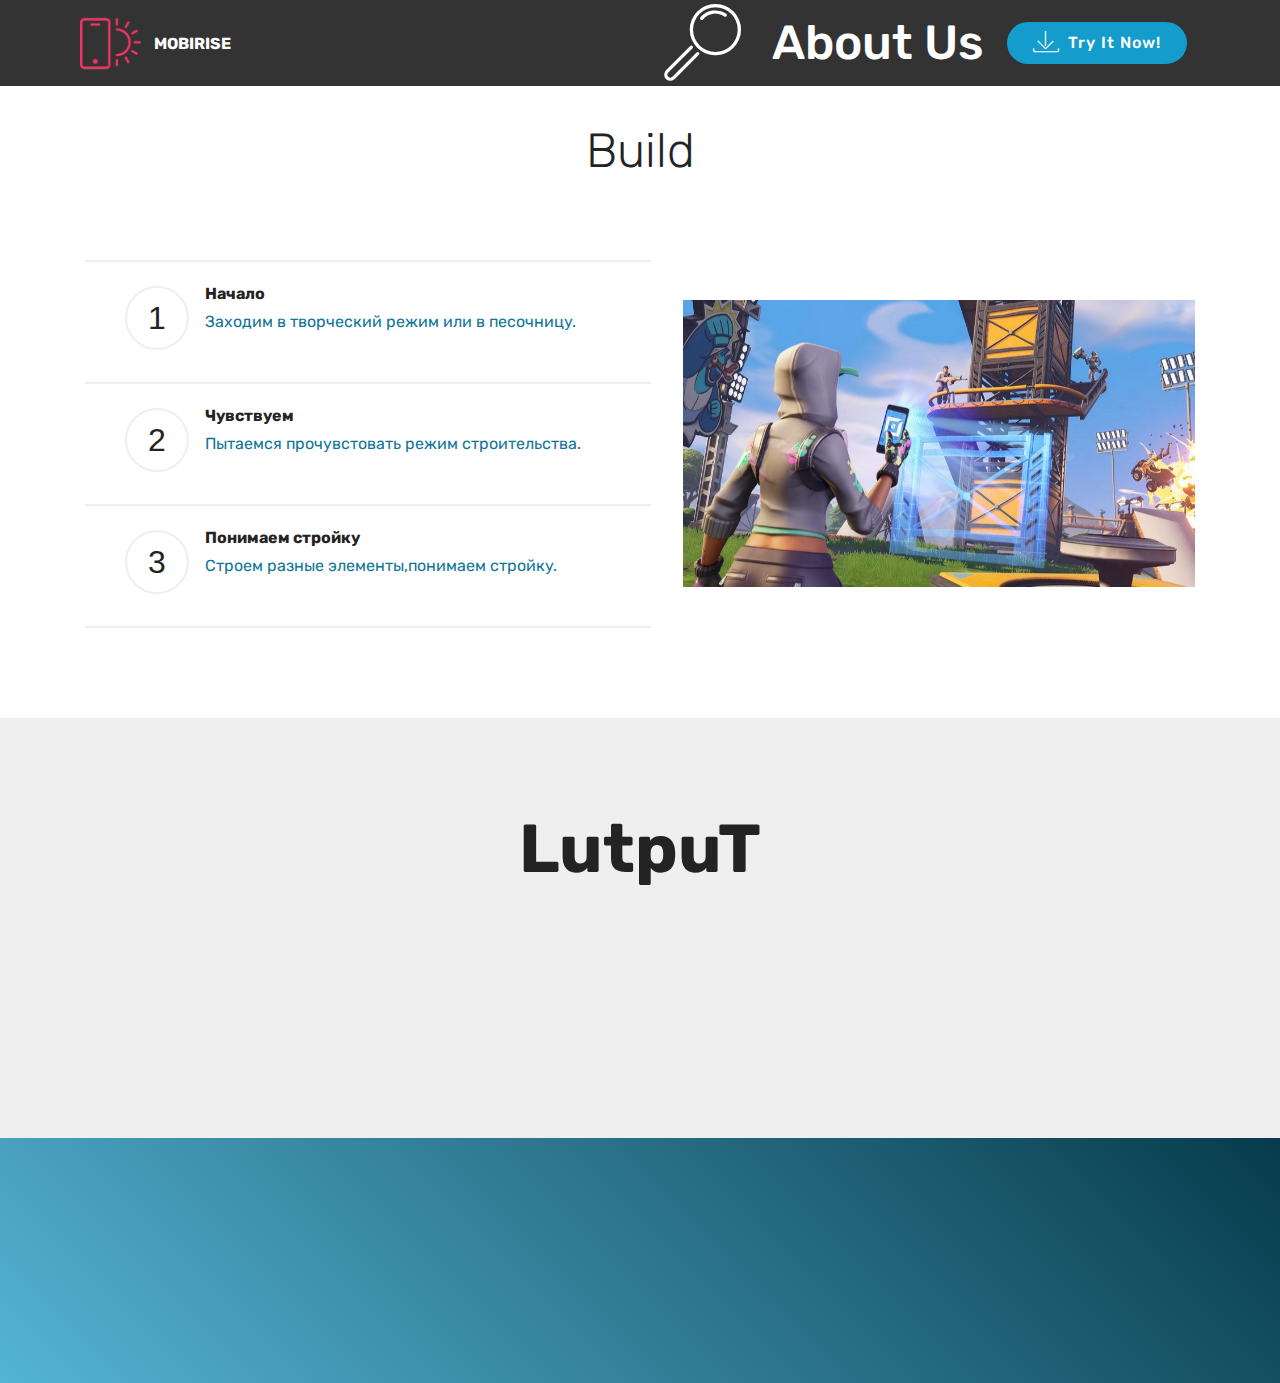
==== page1.html @ 2cf1cedc "create github pages" ====
<!DOCTYPE html>
<html  >
<head>
  <!-- Site made with Mobirise Website Builder v4.10.6, https://mobirise.com -->
  <meta charset="UTF-8">
  <meta http-equiv="X-UA-Compatible" content="IE=edge">
  <meta name="generator" content="Mobirise v4.10.6, mobirise.com">
  <meta name="viewport" content="width=device-width, initial-scale=1, minimum-scale=1">
  <link rel="shortcut icon" href="assets/images/xynmxebt0ro-128x57-1.png" type="image/x-icon">
  <meta name="description" content="Web Page Creator Description">
  
  <title>Page 1</title>
  <link rel="stylesheet" href="assets/web/assets/mobirise-icons/mobirise-icons.css">
  <link rel="stylesheet" href="assets/tether/tether.min.css">
  <link rel="stylesheet" href="assets/bootstrap/css/bootstrap.min.css">
  <link rel="stylesheet" href="assets/bootstrap/css/bootstrap-grid.min.css">
  <link rel="stylesheet" href="assets/bootstrap/css/bootstrap-reboot.min.css">
  <link rel="stylesheet" href="assets/dropdown/css/style.css">
  <link rel="stylesheet" href="assets/animatecss/animate.min.css">
  <link rel="stylesheet" href="assets/theme/css/style.css">
  <link rel="stylesheet" href="assets/mobirise/css/mbr-additional.css" type="text/css">
  
  
  
</head>
<body>
  <section class="menu cid-qTkzRZLJNu" once="menu" id="menu1-7">

    

    <nav class="navbar navbar-expand beta-menu navbar-dropdown align-items-center navbar-fixed-top navbar-toggleable-sm">
        <button class="navbar-toggler navbar-toggler-right" type="button" data-toggle="collapse" data-target="#navbarSupportedContent" aria-controls="navbarSupportedContent" aria-expanded="false" aria-label="Toggle navigation">
            <div class="hamburger">
                <span></span>
                <span></span>
                <span></span>
                <span></span>
            </div>
        </button>
        <div class="menu-logo">
            <div class="navbar-brand">
                <span class="navbar-logo">
                    <a href="https://mobirise.com">
                         <img src="assets/images/logo2.png" alt="Mobirise" style="height: 3.8rem;">
                    </a>
                </span>
                <span class="navbar-caption-wrap">
                    <a class="navbar-caption text-white display-4" href="https://mobirise.com">
                        MOBIRISE
                    </a>
                </span>
            </div>
        </div>
        <div class="collapse navbar-collapse" id="navbarSupportedContent">
            <ul class="navbar-nav nav-dropdown" data-app-modern-menu="true"><li class="nav-item">
                    <a class="nav-link link text-white display-2" href="https://mobirise.com">
                        <span class="mbri-search mbr-iconfont mbr-iconfont-btn"></span>
                        About Us
                    </a>
                </li></ul>
            <div class="navbar-buttons mbr-section-btn">
                <a class="btn btn-sm btn-primary display-4" href="https://mobirise.com">
                    <span class="mbri-save mbr-iconfont mbr-iconfont-btn "></span>
                    Try It Now!
                </a>
            </div>
        </div>
    </nav>
</section>

<section class="engine"><a href="https://mobirise.info/e">how to make your own website for free</a></section><section class="counters4 counters cid-rxCtTCNYGX" id="counters4-a">

    

    

    <div class="container pt-4 mt-2">
        <h2 class="mbr-section-title pb-3 align-center mbr-fonts-style display-2">Build</h2>
        <h3 class="mbr-section-subtitle pb-5 align-center mbr-fonts-style display-5"></h3>
        <div class="media-container-row">
            <div class="media-block m-auto" style="width: 49%;">
                <div class="mbr-figure">
                    <img src="assets/images/fghytr-902x507.jpeg" alt="" title="">
                </div>
            </div>
            <div class="cards-block">
                <div class="cards-container">
                    <div class="card px-3 align-left col-12">
                        <div class="panel-item p-4 d-flex align-items-start">
                            <div class="card-img pr-3">
                                <h3 class="img-text d-flex align-items-center justify-content-center">
                                    1
                                </h3>
                            </div>
                            <div class="card-text">
                                <h4 class="mbr-content-title mbr-bold mbr-fonts-style display-7">Начало</h4>
                                <p class="mbr-content-text mbr-fonts-style display-7">Заходим в творческий режим или в песочницу.</p>
                            </div>
                        </div>
                    </div>
                    <div class="card px-3 align-left col-12">
                        <div class="panel-item p-4 d-flex align-items-start">
                            <div class="card-img pr-3">
                                <h3 class="img-text d-flex align-items-center justify-content-center">
                                    2
                                </h3>
                            </div>
                            <div class="card-text">
                                <h4 class="mbr-content-title mbr-bold mbr-fonts-style display-7">Чувствуем</h4>
                                <p class="mbr-content-text mbr-fonts-style display-7">Пытаемся прочувстовать режим строительства.</p>
                            </div>
                        </div>
                    </div>
                    <div class="card px-3 align-left col-12">
                        <div class="panel-item p-4 d-flex align-items-start">
                            <div class="card-img pr-3">
                                <h3 class="img-text d-flex align-items-center justify-content-center">
                                    3
                                </h3>
                            </div>
                            <div class="card-text">
                                <h4 class="mbr-content-title mbr-bold mbr-fonts-style display-7">Понимаем стройку</h4>
                                <p class="mbr-content-text mbr-fonts-style display-7">Строем разные элементы,понимаем стройку.</p>
                            </div>
                        </div>
                    </div>
                    
                </div>
            </div>
        </div>
    </div>
</section>

<section class="header1 cid-rxCuz97xmQ" id="header16-b">

    

    

    <div class="container">
        <div class="row justify-content-md-center">
            <div class="col-md-10 align-center">
                <h1 class="mbr-section-title mbr-bold pb-3 mbr-fonts-style display-1">LutpuT</h1>
                
                <p class="mbr-text pb-3 mbr-fonts-style display-5">Подпишись пожалуйста!!!</p>
                <div class="mbr-section-btn"><a class="btn btn-md btn-black-outline display-4" href="https://www.youtube.com/channel/UCas-Vq4D6UA34WMCdAYnrjA/featured" target="_blank">Канал</a></div>
            </div>
        </div>
    </div>

</section>

<section class="header5 cid-rxCQaisG5t" id="header5-n">

    

    
    <div class="container">
        <div class="row justify-content-center">
            <div class="mbr-white col-md-10">
                
                
                <div class="mbr-section-btn align-center"><a class="btn btn-md btn-secondary display-4" href="https://www.youtube.com/channel/UCas-Vq4D6UA34WMCdAYnrjA/featured" target="_blank">Канал</a>
                        <a class="btn btn-md btn-white-outline display-4" href="index.html#header2-1">Главная</a></div>
            </div>
        </div>
    </div>

    
</section>


  <script src="assets/web/assets/jquery/jquery.min.js"></script>
  <script src="assets/popper/popper.min.js"></script>
  <script src="assets/tether/tether.min.js"></script>
  <script src="assets/bootstrap/js/bootstrap.min.js"></script>
  <script src="assets/dropdown/js/nav-dropdown.js"></script>
  <script src="assets/dropdown/js/navbar-dropdown.js"></script>
  <script src="assets/touchswipe/jquery.touch-swipe.min.js"></script>
  <script src="assets/viewportchecker/jquery.viewportchecker.js"></script>
  <script src="assets/smoothscroll/smooth-scroll.js"></script>
  <script src="assets/theme/js/script.js"></script>
  
  
  <input name="animation" type="hidden">
  </body>
</html>
---- assets/web/assets/mobirise-icons/mobirise-icons.css ----
@font-face {
  font-family: 'MobiriseIcons';
  src:  url('mobirise-icons.eot?spat4u');
  src:  url('mobirise-icons.eot?spat4u#iefix') format('embedded-opentype'),
    url('mobirise-icons.ttf?spat4u') format('truetype'),
    url('mobirise-icons.woff?spat4u') format('woff'),
    url('mobirise-icons.svg?spat4u#MobiriseIcons') format('svg');
  font-weight: normal;
  font-style: normal;
}

[class^="mbri-"], [class*=" mbri-"] {
  /* use !important to prevent issues with browser extensions that change fonts */
  font-family: MobiriseIcons !important;
  speak: none;
  font-style: normal;
  font-weight: normal;
  font-variant: normal;
  text-transform: none;
  line-height: 1;

  /* Better Font Rendering =========== */
  -webkit-font-smoothing: antialiased;
  -moz-osx-font-smoothing: grayscale;
}

.mbri-add-submenu:before {
  content: "\e900";
}
.mbri-alert:before {
  content: "\e901";
}
.mbri-align-center:before {
  content: "\e902";
}
.mbri-align-justify:before {
  content: "\e903";
}
.mbri-align-left:before {
  content: "\e904";
}
.mbri-align-right:before {
  content: "\e905";
}
.mbri-android:before {
  content: "\e906";
}
.mbri-apple:before {
  content: "\e907";
}
.mbri-arrow-down:before {
  content: "\e908";
}
.mbri-arrow-next:before {
  content: "\e909";
}
.mbri-arrow-prev:before {
  content: "\e90a";
}
.mbri-arrow-up:before {
  content: "\e90b";
}
.mbri-bold:before {
  content: "\e90c";
}
.mbri-bookmark:before {
  content: "\e90d";
}
.mbri-bootstrap:before {
  content: "\e90e";
}
.mbri-briefcase:before {
  content: "\e90f";
}
.mbri-browse:before {
  content: "\e910";
}
.mbri-bulleted-list:before {
  content: "\e911";
}
.mbri-calendar:before {
  content: "\e912";
}
.mbri-camera:before {
  content: "\e913";
}
.mbri-cart-add:before {
  content: "\e914";
}
.mbri-cart-full:before {
  content: "\e915";
}
.mbri-cash:before {
  content: "\e916";
}
.mbri-change-style:before {
  content: "\e917";
}
.mbri-chat:before {
  content: "\e918";
}
.mbri-clock:before {
  content: "\e919";
}
.mbri-close:before {
  content: "\e91a";
}
.mbri-cloud:before {
  content: "\e91b";
}
.mbri-code:before {
  content: "\e91c";
}
.mbri-contact-form:before {
  content: "\e91d";
}
.mbri-credit-card:before {
  content: "\e91e";
}
.mbri-cursor-click:before {
  content: "\e91f";
}
.mbri-cust-feedback:before {
  content: "\e920";
}
.mbri-database:before {
  content: "\e921";
}
.mbri-delivery:before {
  content: "\e922";
}
.mbri-desktop:before {
  content: "\e923";
}
.mbri-devices:before {
  content: "\e924";
}
.mbri-down:before {
  content: "\e925";
}
.mbri-download:before {
  content: "\e989";
}
.mbri-drag-n-drop:before {
  content: "\e927";
}
.mbri-drag-n-drop2:before {
  content: "\e928";
}
.mbri-edit:before {
  content: "\e929";
}
.mbri-edit2:before {
  content: "\e92a";
}
.mbri-error:before {
  content: "\e92b";
}
.mbri-extension:before {
  content: "\e92c";
}
.mbri-features:before {
  content: "\e92d";
}
.mbri-file:before {
  content: "\e92e";
}
.mbri-flag:before {
  content: "\e92f";
}
.mbri-folder:before {
  content: "\e930";
}
.mbri-gift:before {
  content: "\e931";
}
.mbri-github:before {
  content: "\e932";
}
.mbri-globe:before {
  content: "\e933";
}
.mbri-globe-2:before {
  content: "\e934";
}
.mbri-growing-chart:before {
  content: "\e935";
}
.mbri-hearth:before {
  content: "\e936";
}
.mbri-help:before {
  content: "\e937";
}
.mbri-home:before {
  content: "\e938";
}
.mbri-hot-cup:before {
  content: "\e939";
}
.mbri-idea:before {
  content: "\e93a";
}
.mbri-image-gallery:before {
  content: "\e93b";
}
.mbri-image-slider:before {
  content: "\e93c";
}
.mbri-info:before {
  content: "\e93d";
}
.mbri-italic:before {
  content: "\e93e";
}
.mbri-key:before {
  content: "\e93f";
}
.mbri-laptop:before {
  content: "\e940";
}
.mbri-layers:before {
  content: "\e941";
}
.mbri-left-right:before {
  content: "\e942";
}
.mbri-left:before {
  content: "\e943";
}
.mbri-letter:before {
  content: "\e944";
}
.mbri-like:before {
  content: "\e945";
}
.mbri-link:before {
  content: "\e946";
}
.mbri-lock:before {
  content: "\e947";
}
.mbri-login:before {
  content: "\e948";
}
.mbri-logout:before {
  content: "\e949";
}
.mbri-magic-stick:before {
  content: "\e94a";
}
.mbri-map-pin:before {
  content: "\e94b";
}
.mbri-menu:before {
  content: "\e94c";
}
.mbri-mobile:before {
  content: "\e94d";
}
.mbri-mobile2:before {
  content: "\e94e";
}
.mbri-mobirise:before {
  content: "\e94f";
}
.mbri-more-horizontal:before {
  content: "\e950";
}
.mbri-more-vertical:before {
  content: "\e951";
}
.mbri-music:before {
  content: "\e952";
}
.mbri-new-file:before {
  content: "\e953";
}
.mbri-numbered-list:before {
  content: "\e954";
}
.mbri-opened-folder:before {
  content: "\e955";
}
.mbri-pages:before {
  content: "\e956";
}
.mbri-paper-plane:before {
  content: "\e957";
}
.mbri-paperclip:before {
  content: "\e958";
}
.mbri-photo:before {
  content: "\e959";
}
.mbri-photos:before {
  content: "\e95a";
}
.mbri-pin:before {
  content: "\e95b";
}
.mbri-play:before {
  content: "\e95c";
}
.mbri-plus:before {
  content: "\e95d";
}
.mbri-preview:before {
  content: "\e95e";
}
.mbri-print:before {
  content: "\e95f";
}
.mbri-protect:before {
  content: "\e960";
}
.mbri-question:before {
  content: "\e961";
}
.mbri-quote-left:before {
  content: "\e962";
}
.mbri-quote-right:before {
  content: "\e963";
}
.mbri-refresh:before {
  content: "\e964";
}
.mbri-responsive:before {
  content: "\e965";
}
.mbri-right:before {
  content: "\e966";
}
.mbri-rocket:before {
  content: "\e967";
}
.mbri-sad-face:before {
  content: "\e968";
}
.mbri-sale:before {
  content: "\e969";
}
.mbri-save:before {
  content: "\e96a";
}
.mbri-search:before {
  content: "\e96b";
}
.mbri-setting:before {
  content: "\e96c";
}
.mbri-setting2:before {
  content: "\e96d";
}
.mbri-setting3:before {
  content: "\e96e";
}
.mbri-share:before {
  content: "\e96f";
}
.mbri-shopping-bag:before {
  content: "\e970";
}
.mbri-shopping-basket:before {
  content: "\e971";
}
.mbri-shopping-cart:before {
  content: "\e972";
}
.mbri-sites:before {
  content: "\e973";
}
.mbri-smile-face:before {
  content: "\e974";
}
.mbri-speed:before {
  content: "\e975";
}
.mbri-star:before {
  content: "\e976";
}
.mbri-success:before {
  content: "\e977";
}
.mbri-sun:before {
  content: "\e978";
}
.mbri-sun2:before {
  content: "\e979";
}
.mbri-tablet:before {
  content: "\e97a";
}
.mbri-tablet-vertical:before {
  content: "\e97b";
}
.mbri-target:before {
  content: "\e97c";
}
.mbri-timer:before {
  content: "\e97d";
}
.mbri-to-ftp:before {
  content: "\e97e";
}
.mbri-to-local-drive:before {
  content: "\e97f";
}
.mbri-touch-swipe:before {
  content: "\e980";
}
.mbri-touch:before {
  content: "\e981";
}
.mbri-trash:before {
  content: "\e982";
}
.mbri-underline:before {
  content: "\e983";
}
.mbri-unlink:before {
  content: "\e984";
}
.mbri-unlock:before {
  content: "\e985";
}
.mbri-up-down:before {
  content: "\e986";
}
.mbri-up:before {
  content: "\e987";
}
.mbri-update:before {
  content: "\e988";
}
.mbri-upload:before {
 content: "\e926"; 
}
.mbri-user:before {
  content: "\e98a";
}
.mbri-user2:before {
  content: "\e98b";
}
.mbri-users:before {
  content: "\e98c";
}
.mbri-video:before {
  content: "\e98d";
}
.mbri-video-play:before {
  content: "\e98e";
}
.mbri-watch:before {
  content: "\e98f";
}
.mbri-website-theme:before {
  content: "\e990";
}
.mbri-wifi:before {
  content: "\e991";
}
.mbri-windows:before {
  content: "\e992";
}
.mbri-zoom-out:before {
  content: "\e993";
}
.mbri-redo:before {
  content: "\e994";
}
.mbri-undo:before {
  content: "\e995";
}
---- assets/dropdown/css/style.css ----
.navbar-dropdown {
  left: 0;
  padding: 0;
  position: absolute;
  right: 0;
  top: 0;
  transition: all 0.45s ease;
  z-index: 1030;
  background: #282828; }
  .navbar-dropdown .navbar-logo {
    margin-right: 0.8rem;
    transition: margin 0.3s ease-in-out;
    vertical-align: middle; }
    .navbar-dropdown .navbar-logo img {
      height: 3.125rem;
      transition: all 0.3s ease-in-out; }
    .navbar-dropdown .navbar-logo.mbr-iconfont {
      font-size: 3.125rem;
      line-height: 3.125rem; }
  .navbar-dropdown .navbar-caption {
    font-weight: 700;
    white-space: normal;
    vertical-align: -4px;
    line-height: 3.125rem !important; }
    .navbar-dropdown .navbar-caption, .navbar-dropdown .navbar-caption:hover {
      color: inherit;
      text-decoration: none; }
  .navbar-dropdown .mbr-iconfont + .navbar-caption {
    vertical-align: -1px; }
  .navbar-dropdown.navbar-fixed-top {
    position: fixed; }
  .navbar-dropdown .navbar-brand span {
    vertical-align: -4px; }
  .navbar-dropdown.bg-color.transparent {
    background: none; }
  .navbar-dropdown.navbar-short .navbar-brand {
    padding: 0.625rem 0; }
    .navbar-dropdown.navbar-short .navbar-brand span {
      vertical-align: -1px; }
  .navbar-dropdown.navbar-short .navbar-caption {
    line-height: 2.375rem !important;
    vertical-align: -2px; }
  .navbar-dropdown.navbar-short .navbar-logo {
    margin-right: 0.5rem; }
    .navbar-dropdown.navbar-short .navbar-logo img {
      height: 2.375rem; }
    .navbar-dropdown.navbar-short .navbar-logo.mbr-iconfont {
      font-size: 2.375rem;
      line-height: 2.375rem; }
  .navbar-dropdown.navbar-short .mbr-table-cell {
    height: 3.625rem; }
  .navbar-dropdown .navbar-close {
    left: 0.6875rem;
    position: fixed;
    top: 0.75rem;
    z-index: 1000; }
  .navbar-dropdown .hamburger-icon {
    content: "";
    display: inline-block;
    vertical-align: middle;
    width: 16px;
    -webkit-box-shadow: 0 -6px 0 1px #282828,0 0 0 1px #282828,0 6px 0 1px #282828;
    -moz-box-shadow: 0 -6px 0 1px #282828,0 0 0 1px #282828,0 6px 0 1px #282828;
    box-shadow: 0 -6px 0 1px #282828,0 0 0 1px #282828,0 6px 0 1px #282828; }

.dropdown-menu .dropdown-toggle[data-toggle="dropdown-submenu"]::after {
  border-bottom: 0.35em solid transparent;
  border-left: 0.35em solid;
  border-right: 0;
  border-top: 0.35em solid transparent;
  margin-left: 0.3rem; }

.dropdown-menu .dropdown-item:focus {
  outline: 0; }

.nav-dropdown {
  font-size: 0.75rem;
  font-weight: 500;
  height: auto !important; }
  .nav-dropdown .nav-btn {
    padding-left: 1rem; }
  .nav-dropdown .link {
    margin: .667em 1.667em;
    font-weight: 500;
    padding: 0;
    transition: color .2s ease-in-out; }
    .nav-dropdown .link.dropdown-toggle {
      margin-right: 2.583em; }
      .nav-dropdown .link.dropdown-toggle::after {
        margin-left: .25rem;
        border-top: 0.35em solid;
        border-right: 0.35em solid transparent;
        border-left: 0.35em solid transparent;
        border-bottom: 0; }
      .nav-dropdown .link.dropdown-toggle[aria-expanded="true"] {
        margin: 0;
        padding: 0.667em 3.263em  0.667em 1.667em; }
  .nav-dropdown .link::after,
  .nav-dropdown .dropdown-item::after {
    color: inherit; }
  .nav-dropdown .btn {
    font-size: 0.75rem;
    font-weight: 700;
    letter-spacing: 0;
    margin-bottom: 0;
    padding-left: 1.25rem;
    padding-right: 1.25rem; }
  .nav-dropdown .dropdown-menu {
    border-radius: 0;
    border: 0;
    left: 0;
    margin: 0;
    padding-bottom: 1.25rem;
    padding-top: 1.25rem;
    position: relative; }
  .nav-dropdown .dropdown-submenu {
    margin-left: 0.125rem;
    top: 0; }
  .nav-dropdown .dropdown-item {
    font-weight: 500;
    line-height: 2;
    padding: 0.3846em 4.615em 0.3846em 1.5385em;
    position: relative;
    transition: color .2s ease-in-out, background-color .2s ease-in-out; }
    .nav-dropdown .dropdown-item::after {
      margin-top: -0.3077em;
      position: absolute;
      right: 1.1538em;
      top: 50%; }
    .nav-dropdown .dropdown-item:focus, .nav-dropdown .dropdown-item:hover {
      background: none; }

@media (max-width: 767px) {
  .nav-dropdown.navbar-toggleable-sm {
    bottom: 0;
    display: none;
    left: 0;
    overflow-x: hidden;
    position: fixed;
    top: 0;
    transform: translateX(-100%);
    -ms-transform: translateX(-100%);
    -webkit-transform: translateX(-100%);
    width: 18.75rem;
    z-index: 999; } }
.nav-dropdown.navbar-toggleable-xl {
  bottom: 0;
  display: none;
  left: 0;
  overflow-x: hidden;
  position: fixed;
  top: 0;
  transform: translateX(-100%);
  -ms-transform: translateX(-100%);
  -webkit-transform: translateX(-100%);
  width: 18.75rem;
  z-index: 999; }

.nav-dropdown-sm {
  display: block !important;
  overflow-x: hidden;
  overflow: auto;
  padding-top: 3.875rem; }
  .nav-dropdown-sm::after {
    content: "";
    display: block;
    height: 3rem;
    width: 100%; }
  .nav-dropdown-sm.collapse.in ~ .navbar-close {
    display: block !important; }
  .nav-dropdown-sm.collapsing, .nav-dropdown-sm.collapse.in {
    transform: translateX(0);
    -ms-transform: translateX(0);
    -webkit-transform: translateX(0);
    transition: all 0.25s ease-out;
    -webkit-transition: all 0.25s ease-out;
    background: #282828; }
  .nav-dropdown-sm.collapsing[aria-expanded="false"] {
    transform: translateX(-100%);
    -ms-transform: translateX(-100%);
    -webkit-transform: translateX(-100%); }
  .nav-dropdown-sm .nav-item {
    display: block;
    margin-left: 0 !important;
    padding-left: 0; }
  .nav-dropdown-sm .link,
  .nav-dropdown-sm .dropdown-item {
    border-top: 1px dotted rgba(255, 255, 255, 0.1);
    font-size: 0.8125rem;
    line-height: 1.6;
    margin: 0 !important;
    padding: 0.875rem 2.4rem 0.875rem 1.5625rem !important;
    position: relative;
    white-space: normal; }
    .nav-dropdown-sm .link:focus, .nav-dropdown-sm .link:hover,
    .nav-dropdown-sm .dropdown-item:focus,
    .nav-dropdown-sm .dropdown-item:hover {
      background: rgba(0, 0, 0, 0.2) !important;
      color: #c0a375; }
  .nav-dropdown-sm .nav-btn {
    position: relative;
    padding: 1.5625rem 1.5625rem 0 1.5625rem; }
    .nav-dropdown-sm .nav-btn::before {
      border-top: 1px dotted rgba(255, 255, 255, 0.1);
      content: "";
      left: 0;
      position: absolute;
      top: 0;
      width: 100%; }
    .nav-dropdown-sm .nav-btn + .nav-btn {
      padding-top: 0.625rem; }
      .nav-dropdown-sm .nav-btn + .nav-btn::before {
        display: none; }
  .nav-dropdown-sm .btn {
    padding: 0.625rem 0; }
  .nav-dropdown-sm .dropdown-toggle[data-toggle="dropdown-submenu"]::after {
    margin-left: .25rem;
    border-top: 0.35em solid;
    border-right: 0.35em solid transparent;
    border-left: 0.35em solid transparent;
    border-bottom: 0; }
  .nav-dropdown-sm .dropdown-toggle[data-toggle="dropdown-submenu"][aria-expanded="true"]::after {
    border-top: 0;
    border-right: 0.35em solid transparent;
    border-left: 0.35em solid transparent;
    border-bottom: 0.35em solid; }
  .nav-dropdown-sm .dropdown-menu {
    margin: 0;
    padding: 0;
    position: relative;
    top: 0;
    left: 0;
    width: 100%;
    border: 0;
    float: none;
    border-radius: 0;
    background: none; }
  .nav-dropdown-sm .dropdown-submenu {
    left: 100%;
    margin-left: 0.125rem;
    margin-top: -1.25rem;
    top: 0; }

.navbar-toggleable-sm .nav-dropdown .dropdown-menu {
  position: absolute; }

.navbar-toggleable-sm .nav-dropdown .dropdown-submenu {
  left: 100%;
  margin-left: 0.125rem;
  margin-top: -1.25rem;
  top: 0; }

.navbar-toggleable-sm.opened .nav-dropdown .dropdown-menu {
  position: relative; }

.navbar-toggleable-sm.opened .nav-dropdown .dropdown-submenu {
  left: 0;
  margin-left: 00rem;
  margin-top: 0rem;
  top: 0; }

.is-builder .nav-dropdown.collapsing {
  transition: none !important; }

/*# sourceMappingURL=style.css.map */
---- assets/theme/css/style.css ----
/*!
 * Mobirise v4 theme (https://mobirise.com/)
 * Copyright 2017 Mobirise
 */
section {
  background-color: #eeeeee;
}

section,
.container,
.container-fluid {
  position: relative;
  word-wrap: break-word;
}

a.mbr-iconfont:hover {
  text-decoration: none;
}

.article .lead p, .article .lead ul, .article .lead ol, .article .lead pre, .article .lead blockquote {
  margin-bottom: 0;
}

a {
  font-style: normal;
  font-weight: 400;
  cursor: pointer;
}

a, a:hover {
  text-decoration: none;
}

figure {
  margin-bottom: 0;
}

body {
  color: #232323;
}

h1, h2, h3, h4, h5, h6,
.h1, .h2, .h3, .h4, .h5, .h6,
.display-1, .display-2, .display-3, .display-4 {
  line-height: 1;
  word-break: break-word;
  word-wrap: break-word;
}

b, strong {
  font-weight: bold;
}

blockquote {
  padding: 10px 0 10px 20px;
  position: relative;
  border-left: 2px solid;
  border-color: #ff3366;
}

input:-webkit-autofill, input:-webkit-autofill:hover, input:-webkit-autofill:focus, input:-webkit-autofill:active {
  transition-delay: 9999s;
  transition-property: background-color, color;
}

textarea[type="hidden"] {
  display: none;
}

body {
  position: relative;
}

section {
  background-position: 50% 50%;
  background-repeat: no-repeat;
  background-size: cover;
}

section .mbr-background-video,
section .mbr-background-video-preview {
  position: absolute;
  bottom: 0;
  left: 0;
  right: 0;
  top: 0;
}

.hidden {
  visibility: hidden;
}

.mbr-z-index20 {
  z-index: 20;
}

/*! Base colors */
.mbr-white {
  color: #ffffff;
}

.mbr-black {
  color: #000000;
}

.mbr-bg-white {
  background-color: #ffffff;
}

.mbr-bg-black {
  background-color: #000000;
}

/*! Text-aligns */
.align-left {
  text-align: left;
}

.align-center {
  text-align: center;
}

.align-right {
  text-align: right;
}

@media (max-width: 767px) {
  .align-left, .align-center, .align-right, .mbr-section-btn, .mbr-section-title {
    text-align: center;
  }
}

/*! Font-weight  */
.mbr-light {
  font-weight: 300;
}

.mbr-regular {
  font-weight: 400;
}

.mbr-semibold {
  font-weight: 500;
}

.mbr-bold {
  font-weight: 700;
}

/*! Media  */
.media-size-item {
  -webkit-flex: 1 1 auto;
  -moz-flex: 1 1 auto;
  -ms-flex: 1 1 auto;
  -o-flex: 1 1 auto;
  flex: 1 1 auto;
}

.media-content {
  -webkit-flex-basis: 100%;
  flex-basis: 100%;
}

.media-container-row {
  display: -ms-flexbox;
  display: -webkit-flex;
  display: flex;
  -webkit-flex-direction: row;
  -ms-flex-direction: row;
  flex-direction: row;
  -webkit-flex-wrap: wrap;
  -ms-flex-wrap: wrap;
  flex-wrap: wrap;
  -webkit-justify-content: center;
  -ms-flex-pack: center;
  justify-content: center;
  -webkit-align-content: center;
  -ms-flex-line-pack: center;
  align-content: center;
  -webkit-align-items: start;
  -ms-flex-align: start;
  align-items: start;
}

.media-container-row .media-size-item {
  width: 400px;
}

.media-container-column {
  display: -ms-flexbox;
  display: -webkit-flex;
  display: flex;
  -webkit-flex-direction: column;
  -ms-flex-direction: column;
  flex-direction: column;
  -webkit-flex-wrap: wrap;
  -ms-flex-wrap: wrap;
  flex-wrap: wrap;
  -webkit-justify-content: center;
  -ms-flex-pack: center;
  justify-content: center;
  -webkit-align-content: center;
  -ms-flex-line-pack: center;
  align-content: center;
  -webkit-align-items: stretch;
  -ms-flex-align: stretch;
  align-items: stretch;
}

.media-container-column > * {
  width: 100%;
}

@media (min-width: 992px) {
  .media-container-row {
    -webkit-flex-wrap: nowrap;
    -ms-flex-wrap: nowrap;
    flex-wrap: nowrap;
  }
}

figure {
  overflow: hidden;
}

figure[mbr-media-size] {
  transition: width 0.1s;
}

.mbr-figure img, .mbr-figure iframe {
  display: block;
  width: 100%;
}

.card {
  background-color: transparent;
  border: none;
}

.card-box {
  width: 100%;
}

.card-img {
  text-align: center;
  flex-shrink: 0;
  -webkit-flex-shrink: 0;
}

.media {
  max-width: 100%;
  margin: 0 auto;
}

.mbr-figure {
  -ms-flex-item-align: center;
  -ms-grid-row-align: center;
  -webkit-align-self: center;
  align-self: center;
}

.media-container > div {
  max-width: 100%;
}

.mbr-figure img, .card-img img {
  width: 100%;
}

@media (max-width: 991px) {
  .media-size-item {
    width: auto !important;
  }
  .media {
    width: auto;
  }
  .mbr-figure {
    width: 100% !important;
  }
}

/*! Buttons */
.mbr-section-btn {
  margin-left: -.25rem;
  margin-right: -.25rem;
  font-size: 0;
}

nav .mbr-section-btn {
  margin-left: 0rem;
  margin-right: 0rem;
}

/*! Btn icon margin */
.btn .mbr-iconfont, .btn.btn-sm .mbr-iconfont {
  cursor: pointer;
  margin-right: 0.5rem;
}

.btn.btn-md .mbr-iconfont, .btn.btn-md .mbr-iconfont {
  margin-right: 0.8rem;
}

.mbr-regular {
  font-weight: 400;
}

.mbr-semibold {
  font-weight: 500;
}

.mbr-bold {
  font-weight: 700;
}

[type="submit"] {
  -webkit-appearance: none;
}

/*! Full-screen */
.mbr-fullscreen .mbr-overlay {
  min-height: 100vh;
}

.mbr-fullscreen {
  display: flex;
  display: -webkit-flex;
  display: -moz-flex;
  display: -ms-flex;
  display: -o-flex;
  align-items: center;
  -webkit-align-items: center;
  min-height: 100vh;
  padding-top: 3rem;
  padding-bottom: 3rem;
}

/*! Map */
.map {
  height: 25rem;
  position: relative;
}

.map iframe {
  width: 100%;
  height: 100%;
}

/* Form */
.form-asterisk {
  font-family: initial;
  position: absolute;
  top: -2px;
  font-weight: normal;
}

/*! Scroll to top arrow */
.mbr-arrow-up {
  bottom: 25px;
  right: 90px;
  position: fixed;
  text-align: right;
  z-index: 5000;
  color: #ffffff;
  font-size: 32px;
  transform: rotate(180deg);
  -webkit-transform: rotate(180deg);
}

.mbr-arrow-up a {
  background: rgba(0, 0, 0, 0.2);
  border-radius: 3px;
  color: #fff;
  display: inline-block;
  height: 60px;
  width: 60px;
  outline-style: none !important;
  position: relative;
  text-decoration: none;
  transition: all .3s ease-in-out;
  cursor: pointer;
  text-align: center;
}

.mbr-arrow-up a:hover {
  background-color: rgba(0, 0, 0, 0.4);
}

.mbr-arrow-up a i {
  line-height: 60px;
}

.mbr-arrow-up-icon {
  display: block;
  color: #fff;
}

.mbr-arrow-up-icon::before {
  content: "\203a";
  display: inline-block;
  font-family: serif;
  font-size: 32px;
  line-height: 1;
  font-style: normal;
  position: relative;
  top: 6px;
  left: -4px;
  -webkit-transform: rotate(-90deg);
  transform: rotate(-90deg);
}

/*! Arrow Down */
.mbr-arrow {
  position: absolute;
  bottom: 45px;
  left: 50%;
  width: 60px;
  height: 60px;
  cursor: pointer;
  background-color: rgba(80, 80, 80, 0.5);
  border-radius: 50%;
  -webkit-transform: translateX(-50%);
  transform: translateX(-50%);
}

.mbr-arrow > a {
  display: inline-block;
  text-decoration: none;
  outline-style: none;
  -webkit-animation: arrowdown 1.7s ease-in-out infinite;
  animation: arrowdown 1.7s ease-in-out infinite;
}

.mbr-arrow > a > i {
  position: absolute;
  top: -2px;
  left: 15px;
  font-size: 2rem;
}

@keyframes arrowdown {
  0% {
    transform: translateY(0px);
    -webkit-transform: translateY(0px);
  }
  50% {
    transform: translateY(-5px);
    -webkit-transform: translateY(-5px);
  }
  100% {
    transform: translateY(0px);
    -webkit-transform: translateY(0px);
  }
}

@-webkit-keyframes arrowdown {
  0% {
    transform: translateY(0px);
    -webkit-transform: translateY(0px);
  }
  50% {
    transform: translateY(-5px);
    -webkit-transform: translateY(-5px);
  }
  100% {
    transform: translateY(0px);
    -webkit-transform: translateY(0px);
  }
}

@media (max-width: 500px) {
  .mbr-arrow-up {
    left: 50%;
    right: auto;
    transform: translateX(-50%) rotate(180deg);
    -webkit-transform: translateX(-50%) rotate(180deg);
  }
}

/*Gradients animation*/
@keyframes gradient-animation {
  from {
    background-position: 0% 100%;
    animation-timing-function: ease-in-out;
  }
  to {
    background-position: 100% 0%;
    animation-timing-function: ease-in-out;
  }
}

@-webkit-keyframes gradient-animation {
  from {
    background-position: 0% 100%;
    animation-timing-function: ease-in-out;
  }
  to {
    background-position: 100% 0%;
    animation-timing-function: ease-in-out;
  }
}

.bg-gradient {
  background-size: 200% 200%;
  animation: gradient-animation 5s infinite alternate;
  -webkit-animation: gradient-animation 5s infinite alternate;
}

.menu .navbar-brand {
  display: -webkit-flex;
}

.menu .navbar-brand span {
  display: flex;
  display: -webkit-flex;
}

.menu .navbar-brand .navbar-caption-wrap {
  display: -webkit-flex;
}

.menu .navbar-brand .navbar-logo img {
  display: -webkit-flex;
}

@media (min-width: 768px) and (max-width: 1023px) {
  .menu .navbar-toggleable-sm .navbar-nav {
    display: -webkit-box;
    display: -webkit-flex;
    display: -ms-flexbox;
  }
}

@media (max-width: 1023px) {
  .menu .navbar-collapse {
    max-height: 93.5vh;
  }
  .menu .navbar-collapse.show {
    overflow: auto;
  }
}

@media (min-width: 1024px) {
  .menu .navbar-nav.nav-dropdown {
    display: -webkit-flex;
  }
  .menu .navbar-toggleable-sm .navbar-collapse {
    display: -webkit-flex !important;
  }
  .menu .collapsed .navbar-collapse {
    max-height: 93.5vh;
  }
  .menu .collapsed .navbar-collapse.show {
    overflow: auto;
  }
}

@media (max-width: 767px) {
  .menu .navbar-collapse {
    max-height: 80vh;
  }
}

.navbar {
  display: -webkit-flex;
  -webkit-flex-wrap: wrap;
  -webkit-align-items: center;
  -webkit-justify-content: space-between;
}

.navbar-collapse {
  -webkit-flex-basis: 100%;
  -webkit-flex-grow: 1;
  -webkit-align-items: center;
}

.nav-dropdown .link {
  padding: .667em 1.667em !important;
  margin: 0 !important;
}

.nav {
  display: -webkit-flex;
  -webkit-flex-wrap: wrap;
}

.row {
  display: -webkit-flex;
  -webkit-flex-wrap: wrap;
}

.justify-content-center {
  -webkit-justify-content: center;
}

.form-inline {
  display: -webkit-flex;
  -webkit-flex-flow: row wrap;
  -webkit-align-items: center;
}

.card-wrapper {
  -webkit-flex: 1;
}

.carousel-control {
  z-index: 10;
  display: -webkit-flex;
  -webkit-align-items: center;
  -webkit-justify-content: center;
}

.carousel-controls {
  display: -webkit-flex;
}

.media {
  display: -webkit-flex;
}

.form-group:focus {
  outline: none;
}

.jq-selectbox__select {
  padding: 1.07em .5em;
  position: absolute;
  top: 0;
  left: 0;
  width: 100%;
}

.jq-selectbox__dropdown {
  position: absolute;
  top: 100% !important;
  left: 0 !important;
  width: 100% !important;
}

.jq-selectbox__trigger-arrow {
  transform: translateY(-50%);
}

.jq-selectbox li {
  padding: 1.07em .5em;
}

input[type="range"] {
  padding-left: 0 !important;
  padding-right: 0 !important;
}

.modal-dialog, .modal-content {
  height: 100%;
}

.modal-dialog .carousel-inner {
  height: 100%;
  height: -webkit-fill-available;
  height: fill-available;
}

.carousel-item {
  text-align: center;
}

.carousel-item img {
  margin: auto;
}
.engine {
	position: absolute;
	text-indent: -2400px;
	text-align: center;
	padding: 0;
	top: 0;
	left: -2400px;
}
---- assets/mobirise/css/mbr-additional.css ----
@import url(https://fonts.googleapis.com/css?family=Rubik:300,300i,400,400i,500,500i,700,700i,900,900i);





body {
  font-style: normal;
  line-height: 1.5;
}
.mbr-section-title {
  font-style: normal;
  line-height: 1.2;
}
.mbr-section-subtitle {
  line-height: 1.3;
}
.mbr-text {
  font-style: normal;
  line-height: 1.6;
}
.display-1 {
  font-family: 'Rubik', sans-serif;
  font-size: 4.25rem;
}
.display-1 > .mbr-iconfont {
  font-size: 6.8rem;
}
.display-2 {
  font-family: 'Rubik', sans-serif;
  font-size: 3rem;
}
.display-2 > .mbr-iconfont {
  font-size: 4.8rem;
}
.display-4 {
  font-family: 'Rubik', sans-serif;
  font-size: 1rem;
}
.display-4 > .mbr-iconfont {
  font-size: 1.6rem;
}
.display-5 {
  font-family: 'Rubik', sans-serif;
  font-size: 1.5rem;
}
.display-5 > .mbr-iconfont {
  font-size: 2.4rem;
}
.display-7 {
  font-family: 'Rubik', sans-serif;
  font-size: 1rem;
}
.display-7 > .mbr-iconfont {
  font-size: 1.6rem;
}
/* ---- Fluid typography for mobile devices ---- */
/* 1.4 - font scale ratio ( bootstrap == 1.42857 ) */
/* 100vw - current viewport width */
/* (48 - 20)  48 == 48rem == 768px, 20 == 20rem == 320px(minimal supported viewport) */
/* 0.65 - min scale variable, may vary */
@media (max-width: 768px) {
  .display-1 {
    font-size: 3.4rem;
    font-size: calc( 2.1374999999999997rem + (4.25 - 2.1374999999999997) * ((100vw - 20rem) / (48 - 20)));
    line-height: calc( 1.4 * (2.1374999999999997rem + (4.25 - 2.1374999999999997) * ((100vw - 20rem) / (48 - 20))));
  }
  .display-2 {
    font-size: 2.4rem;
    font-size: calc( 1.7rem + (3 - 1.7) * ((100vw - 20rem) / (48 - 20)));
    line-height: calc( 1.4 * (1.7rem + (3 - 1.7) * ((100vw - 20rem) / (48 - 20))));
  }
  .display-4 {
    font-size: 0.8rem;
    font-size: calc( 1rem + (1 - 1) * ((100vw - 20rem) / (48 - 20)));
    line-height: calc( 1.4 * (1rem + (1 - 1) * ((100vw - 20rem) / (48 - 20))));
  }
  .display-5 {
    font-size: 1.2rem;
    font-size: calc( 1.175rem + (1.5 - 1.175) * ((100vw - 20rem) / (48 - 20)));
    line-height: calc( 1.4 * (1.175rem + (1.5 - 1.175) * ((100vw - 20rem) / (48 - 20))));
  }
}
/* Buttons */
.btn {
  font-weight: 500;
  border-width: 2px;
  font-style: normal;
  letter-spacing: 1px;
  margin: .4rem .8rem;
  white-space: normal;
  -webkit-transition: all 0.3s ease-in-out;
  -moz-transition: all 0.3s ease-in-out;
  transition: all 0.3s ease-in-out;
  display: inline-flex;
  align-items: center;
  justify-content: center;
  word-break: break-word;
  -webkit-align-items: center;
  -webkit-justify-content: center;
  display: -webkit-inline-flex;
  padding: 1rem 3rem;
  border-radius: 3px;
}
.btn-sm {
  font-weight: 500;
  letter-spacing: 1px;
  -webkit-transition: all 0.3s ease-in-out;
  -moz-transition: all 0.3s ease-in-out;
  transition: all 0.3s ease-in-out;
  padding: 0.6rem 1.5rem;
  border-radius: 3px;
}
.btn-md {
  font-weight: 500;
  letter-spacing: 1px;
  margin: .4rem .8rem !important;
  -webkit-transition: all 0.3s ease-in-out;
  -moz-transition: all 0.3s ease-in-out;
  transition: all 0.3s ease-in-out;
  padding: 1rem 3rem;
  border-radius: 3px;
}
.btn-lg {
  font-weight: 500;
  letter-spacing: 1px;
  margin: .4rem .8rem !important;
  -webkit-transition: all 0.3s ease-in-out;
  -moz-transition: all 0.3s ease-in-out;
  transition: all 0.3s ease-in-out;
  padding: 1.2rem 3.2rem;
  border-radius: 3px;
}
.bg-primary {
  background-color: #149dcc !important;
}
.bg-success {
  background-color: #f7ed4a !important;
}
.bg-info {
  background-color: #82786e !important;
}
.bg-warning {
  background-color: #879a9f !important;
}
.bg-danger {
  background-color: #b1a374 !important;
}
.btn-primary,
.btn-primary:active {
  background-color: #149dcc !important;
  border-color: #149dcc !important;
  color: #ffffff !important;
}
.btn-primary:hover,
.btn-primary:focus,
.btn-primary.focus,
.btn-primary.active {
  color: #ffffff !important;
  background-color: #0d6786 !important;
  border-color: #0d6786 !important;
}
.btn-primary.disabled,
.btn-primary:disabled {
  color: #ffffff !important;
  background-color: #0d6786 !important;
  border-color: #0d6786 !important;
}
.btn-secondary,
.btn-secondary:active {
  background-color: #ff3366 !important;
  border-color: #ff3366 !important;
  color: #ffffff !important;
}
.btn-secondary:hover,
.btn-secondary:focus,
.btn-secondary.focus,
.btn-secondary.active {
  color: #ffffff !important;
  background-color: #e50039 !important;
  border-color: #e50039 !important;
}
.btn-secondary.disabled,
.btn-secondary:disabled {
  color: #ffffff !important;
  background-color: #e50039 !important;
  border-color: #e50039 !important;
}
.btn-info,
.btn-info:active {
  background-color: #82786e !important;
  border-color: #82786e !important;
  color: #ffffff !important;
}
.btn-info:hover,
.btn-info:focus,
.btn-info.focus,
.btn-info.active {
  color: #ffffff !important;
  background-color: #59524b !important;
  border-color: #59524b !important;
}
.btn-info.disabled,
.btn-info:disabled {
  color: #ffffff !important;
  background-color: #59524b !important;
  border-color: #59524b !important;
}
.btn-success,
.btn-success:active {
  background-color: #f7ed4a !important;
  border-color: #f7ed4a !important;
  color: #3f3c03 !important;
}
.btn-success:hover,
.btn-success:focus,
.btn-success.focus,
.btn-success.active {
  color: #3f3c03 !important;
  background-color: #eadd0a !important;
  border-color: #eadd0a !important;
}
.btn-success.disabled,
.btn-success:disabled {
  color: #3f3c03 !important;
  background-color: #eadd0a !important;
  border-color: #eadd0a !important;
}
.btn-warning,
.btn-warning:active {
  background-color: #879a9f !important;
  border-color: #879a9f !important;
  color: #ffffff !important;
}
.btn-warning:hover,
.btn-warning:focus,
.btn-warning.focus,
.btn-warning.active {
  color: #ffffff !important;
  background-color: #617479 !important;
  border-color: #617479 !important;
}
.btn-warning.disabled,
.btn-warning:disabled {
  color: #ffffff !important;
  background-color: #617479 !important;
  border-color: #617479 !important;
}
.btn-danger,
.btn-danger:active {
  background-color: #b1a374 !important;
  border-color: #b1a374 !important;
  color: #ffffff !important;
}
.btn-danger:hover,
.btn-danger:focus,
.btn-danger.focus,
.btn-danger.active {
  color: #ffffff !important;
  background-color: #8b7d4e !important;
  border-color: #8b7d4e !important;
}
.btn-danger.disabled,
.btn-danger:disabled {
  color: #ffffff !important;
  background-color: #8b7d4e !important;
  border-color: #8b7d4e !important;
}
.btn-white {
  color: #333333 !important;
}
.btn-white,
.btn-white:active {
  background-color: #ffffff !important;
  border-color: #ffffff !important;
  color: #808080 !important;
}
.btn-white:hover,
.btn-white:focus,
.btn-white.focus,
.btn-white.active {
  color: #808080 !important;
  background-color: #d9d9d9 !important;
  border-color: #d9d9d9 !important;
}
.btn-white.disabled,
.btn-white:disabled {
  color: #808080 !important;
  background-color: #d9d9d9 !important;
  border-color: #d9d9d9 !important;
}
.btn-black,
.btn-black:active {
  background-color: #333333 !important;
  border-color: #333333 !important;
  color: #ffffff !important;
}
.btn-black:hover,
.btn-black:focus,
.btn-black.focus,
.btn-black.active {
  color: #ffffff !important;
  background-color: #0d0d0d !important;
  border-color: #0d0d0d !important;
}
.btn-black.disabled,
.btn-black:disabled {
  color: #ffffff !important;
  background-color: #0d0d0d !important;
  border-color: #0d0d0d !important;
}
.btn-primary-outline,
.btn-primary-outline:active {
  background: none;
  border-color: #0b566f;
  color: #0b566f;
}
.btn-primary-outline:hover,
.btn-primary-outline:focus,
.btn-primary-outline.focus,
.btn-primary-outline.active {
  color: #ffffff;
  background-color: #149dcc;
  border-color: #149dcc;
}
.btn-primary-outline.disabled,
.btn-primary-outline:disabled {
  color: #ffffff !important;
  background-color: #149dcc !important;
  border-color: #149dcc !important;
}
.btn-secondary-outline,
.btn-secondary-outline:active {
  background: none;
  border-color: #cc0033;
  color: #cc0033;
}
.btn-secondary-outline:hover,
.btn-secondary-outline:focus,
.btn-secondary-outline.focus,
.btn-secondary-outline.active {
  color: #ffffff;
  background-color: #ff3366;
  border-color: #ff3366;
}
.btn-secondary-outline.disabled,
.btn-secondary-outline:disabled {
  color: #ffffff !important;
  background-color: #ff3366 !important;
  border-color: #ff3366 !important;
}
.btn-info-outline,
.btn-info-outline:active {
  background: none;
  border-color: #4b453f;
  color: #4b453f;
}
.btn-info-outline:hover,
.btn-info-outline:focus,
.btn-info-outline.focus,
.btn-info-outline.active {
  color: #ffffff;
  background-color: #82786e;
  border-color: #82786e;
}
.btn-info-outline.disabled,
.btn-info-outline:disabled {
  color: #ffffff !important;
  background-color: #82786e !important;
  border-color: #82786e !important;
}
.btn-success-outline,
.btn-success-outline:active {
  background: none;
  border-color: #d2c609;
  color: #d2c609;
}
.btn-success-outline:hover,
.btn-success-outline:focus,
.btn-success-outline.focus,
.btn-success-outline.active {
  color: #3f3c03;
  background-color: #f7ed4a;
  border-color: #f7ed4a;
}
.btn-success-outline.disabled,
.btn-success-outline:disabled {
  color: #3f3c03 !important;
  background-color: #f7ed4a !important;
  border-color: #f7ed4a !important;
}
.btn-warning-outline,
.btn-warning-outline:active {
  background: none;
  border-color: #55666b;
  color: #55666b;
}
.btn-warning-outline:hover,
.btn-warning-outline:focus,
.btn-warning-outline.focus,
.btn-warning-outline.active {
  color: #ffffff;
  background-color: #879a9f;
  border-color: #879a9f;
}
.btn-warning-outline.disabled,
.btn-warning-outline:disabled {
  color: #ffffff !important;
  background-color: #879a9f !important;
  border-color: #879a9f !important;
}
.btn-danger-outline,
.btn-danger-outline:active {
  background: none;
  border-color: #7a6e45;
  color: #7a6e45;
}
.btn-danger-outline:hover,
.btn-danger-outline:focus,
.btn-danger-outline.focus,
.btn-danger-outline.active {
  color: #ffffff;
  background-color: #b1a374;
  border-color: #b1a374;
}
.btn-danger-outline.disabled,
.btn-danger-outline:disabled {
  color: #ffffff !important;
  background-color: #b1a374 !important;
  border-color: #b1a374 !important;
}
.btn-black-outline,
.btn-black-outline:active {
  background: none;
  border-color: #000000;
  color: #000000;
}
.btn-black-outline:hover,
.btn-black-outline:focus,
.btn-black-outline.focus,
.btn-black-outline.active {
  color: #ffffff;
  background-color: #333333;
  border-color: #333333;
}
.btn-black-outline.disabled,
.btn-black-outline:disabled {
  color: #ffffff !important;
  background-color: #333333 !important;
  border-color: #333333 !important;
}
.btn-white-outline,
.btn-white-outline:active,
.btn-white-outline.active {
  background: none;
  border-color: #ffffff;
  color: #ffffff;
}
.btn-white-outline:hover,
.btn-white-outline:focus,
.btn-white-outline.focus {
  color: #333333;
  background-color: #ffffff;
  border-color: #ffffff;
}
.text-primary {
  color: #149dcc !important;
}
.text-secondary {
  color: #ff3366 !important;
}
.text-success {
  color: #f7ed4a !important;
}
.text-info {
  color: #82786e !important;
}
.text-warning {
  color: #879a9f !important;
}
.text-danger {
  color: #b1a374 !important;
}
.text-white {
  color: #ffffff !important;
}
.text-black {
  color: #000000 !important;
}
a.text-primary:hover,
a.text-primary:focus {
  color: #0b566f !important;
}
a.text-secondary:hover,
a.text-secondary:focus {
  color: #cc0033 !important;
}
a.text-success:hover,
a.text-success:focus {
  color: #d2c609 !important;
}
a.text-info:hover,
a.text-info:focus {
  color: #4b453f !important;
}
a.text-warning:hover,
a.text-warning:focus {
  color: #55666b !important;
}
a.text-danger:hover,
a.text-danger:focus {
  color: #7a6e45 !important;
}
a.text-white:hover,
a.text-white:focus {
  color: #b3b3b3 !important;
}
a.text-black:hover,
a.text-black:focus {
  color: #4d4d4d !important;
}
.alert-success {
  background-color: #70c770;
}
.alert-info {
  background-color: #82786e;
}
.alert-warning {
  background-color: #879a9f;
}
.alert-danger {
  background-color: #b1a374;
}
.mbr-section-btn a.btn:not(.btn-form) {
  border-radius: 100px;
}
.mbr-section-btn a.btn:not(.btn-form):hover,
.mbr-section-btn a.btn:not(.btn-form):focus {
  box-shadow: none !important;
}
.mbr-section-btn a.btn:not(.btn-form):hover,
.mbr-section-btn a.btn:not(.btn-form):focus {
  box-shadow: 0 10px 40px 0 rgba(0, 0, 0, 0.2) !important;
  -webkit-box-shadow: 0 10px 40px 0 rgba(0, 0, 0, 0.2) !important;
}
.mbr-gallery-filter li a {
  border-radius: 100px !important;
}
.mbr-gallery-filter li.active .btn {
  background-color: #149dcc;
  border-color: #149dcc;
  color: #ffffff;
}
.mbr-gallery-filter li.active .btn:focus {
  box-shadow: none;
}
.nav-tabs .nav-link {
  border-radius: 100px !important;
}
.btn-form {
  border-radius: 0;
}
.btn-form:hover {
  cursor: pointer;
}
a,
a:hover {
  color: #149dcc;
}
.mbr-plan-header.bg-primary .mbr-plan-subtitle,
.mbr-plan-header.bg-primary .mbr-plan-price-desc {
  color: #b4e6f8;
}
.mbr-plan-header.bg-success .mbr-plan-subtitle,
.mbr-plan-header.bg-success .mbr-plan-price-desc {
  color: #ffffff;
}
.mbr-plan-header.bg-info .mbr-plan-subtitle,
.mbr-plan-header.bg-info .mbr-plan-price-desc {
  color: #beb8b2;
}
.mbr-plan-header.bg-warning .mbr-plan-subtitle,
.mbr-plan-header.bg-warning .mbr-plan-price-desc {
  color: #ced6d8;
}
.mbr-plan-header.bg-danger .mbr-plan-subtitle,
.mbr-plan-header.bg-danger .mbr-plan-price-desc {
  color: #dfd9c6;
}
/* Scroll to top button*/
.scrollToTop_wraper {
  display: none;
}
#scrollToTop a i:before {
  content: '';
  position: absolute;
  height: 40%;
  top: 25%;
  background: #fff;
  width: 2px;
  left: calc(50% - 1px);
}
#scrollToTop a i:after {
  content: '';
  position: absolute;
  display: block;
  border-top: 2px solid #fff;
  border-right: 2px solid #fff;
  width: 40%;
  height: 40%;
  left: 30%;
  bottom: 30%;
  transform: rotate(135deg);
  -webkit-transform: rotate(135deg);
}
/* Others*/
.note-check a[data-value=Rubik] {
  font-style: normal;
}
.mbr-arrow a {
  color: #ffffff;
}
@media (max-width: 767px) {
  .mbr-arrow {
    display: none;
  }
}
.form-control-label {
  position: relative;
  cursor: pointer;
  margin-bottom: .357em;
  padding: 0;
}
.alert {
  color: #ffffff;
  border-radius: 0;
  border: 0;
  font-size: .875rem;
  line-height: 1.5;
  margin-bottom: 1.875rem;
  padding: 1.25rem;
  position: relative;
}
.alert.alert-form::after {
  background-color: inherit;
  bottom: -7px;
  content: "";
  display: block;
  height: 14px;
  left: 50%;
  margin-left: -7px;
  position: absolute;
  transform: rotate(45deg);
  width: 14px;
  -webkit-transform: rotate(45deg);
}
.form-control {
  background-color: #f5f5f5;
  box-shadow: none;
  color: #565656;
  font-family: 'Rubik', sans-serif;
  font-size: 1rem;
  line-height: 1.43;
  min-height: 3.5em;
  padding: 1.07em .5em;
}
.form-control > .mbr-iconfont {
  font-size: 1.6rem;
}
.form-control,
.form-control:focus {
  border: 1px solid #e8e8e8;
}
.form-active .form-control:invalid {
  border-color: red;
}
.mbr-overlay {
  background-color: #000;
  bottom: 0;
  left: 0;
  opacity: .5;
  position: absolute;
  right: 0;
  top: 0;
  z-index: 0;
  pointer-events: none;
}
blockquote {
  font-style: italic;
  padding: 10px 0 10px 20px;
  font-size: 1.09rem;
  position: relative;
  border-color: #149dcc;
  border-width: 3px;
}
ul,
ol,
pre,
blockquote {
  margin-bottom: 2.3125rem;
}
pre {
  background: #f4f4f4;
  padding: 10px 24px;
  white-space: pre-wrap;
}
.inactive {
  -webkit-user-select: none;
  -moz-user-select: none;
  -ms-user-select: none;
  user-select: none;
  pointer-events: none;
  -webkit-user-drag: none;
  user-drag: none;
}
.mbr-section__comments .row {
  justify-content: center;
  -webkit-justify-content: center;
}
/* Forms */
.mbr-form .btn {
  margin: .4rem 0;
}
.mbr-form .input-group-btn a.btn {
  border-radius: 100px !important;
}
.mbr-form .input-group-btn a.btn:hover {
  box-shadow: 0 10px 40px 0 rgba(0, 0, 0, 0.2);
}
.mbr-form .input-group-btn button[type="submit"] {
  border-radius: 100px !important;
  padding: 1rem 3rem;
}
.mbr-form .input-group-btn button[type="submit"]:hover {
  box-shadow: 0 10px 40px 0 rgba(0, 0, 0, 0.2);
}
.form2 .form-control {
  border-top-left-radius: 100px;
  border-bottom-left-radius: 100px;
}
.form2 .input-group-btn a.btn {
  border-top-left-radius: 0 !important;
  border-bottom-left-radius: 0 !important;
}
.form2 .input-group-btn button[type="submit"] {
  border-top-left-radius: 0 !important;
  border-bottom-left-radius: 0 !important;
}
.form3 input[type="email"] {
  border-radius: 100px !important;
}
@media (max-width: 349px) {
  .form2 input[type="email"] {
    border-radius: 100px !important;
  }
  .form2 .input-group-btn a.btn {
    border-radius: 100px !important;
  }
  .form2 .input-group-btn button[type="submit"] {
    border-radius: 100px !important;
  }
}
@media (max-width: 767px) {
  .btn {
    font-size: .75rem !important;
  }
  .btn .mbr-iconfont {
    font-size: 1rem !important;
  }
}
/* Social block */
.btn-social {
  font-size: 20px;
  border-radius: 50%;
  padding: 0;
  width: 44px;
  height: 44px;
  line-height: 44px;
  text-align: center;
  position: relative;
  border: 2px solid #c0a375;
  border-color: #149dcc;
  color: #232323;
  cursor: pointer;
}
.btn-social i {
  top: 0;
  line-height: 44px;
  width: 44px;
}
.btn-social:hover {
  color: #fff;
  background: #149dcc;
}
.btn-social + .btn {
  margin-left: .1rem;
}
/* Footer */
.mbr-footer-content li::before,
.mbr-footer .mbr-contacts li::before {
  background: #149dcc;
}
.mbr-footer-content li a:hover,
.mbr-footer .mbr-contacts li a:hover {
  color: #149dcc;
}
.footer3 input[type="email"],
.footer4 input[type="email"] {
  border-radius: 100px !important;
}
.footer3 .input-group-btn a.btn,
.footer4 .input-group-btn a.btn {
  border-radius: 100px !important;
}
.footer3 .input-group-btn button[type="submit"],
.footer4 .input-group-btn button[type="submit"] {
  border-radius: 100px !important;
}
/* Headers*/
.header13 .form-inline input[type="email"],
.header14 .form-inline input[type="email"] {
  border-radius: 100px;
}
.header13 .form-inline input[type="text"],
.header14 .form-inline input[type="text"] {
  border-radius: 100px;
}
.header13 .form-inline input[type="tel"],
.header14 .form-inline input[type="tel"] {
  border-radius: 100px;
}
.header13 .form-inline a.btn,
.header14 .form-inline a.btn {
  border-radius: 100px;
}
.header13 .form-inline button,
.header14 .form-inline button {
  border-radius: 100px !important;
}
.offset-1 {
  margin-left: 8.33333%;
}
.offset-2 {
  margin-left: 16.66667%;
}
.offset-3 {
  margin-left: 25%;
}
.offset-4 {
  margin-left: 33.33333%;
}
.offset-5 {
  margin-left: 41.66667%;
}
.offset-6 {
  margin-left: 50%;
}
.offset-7 {
  margin-left: 58.33333%;
}
.offset-8 {
  margin-left: 66.66667%;
}
.offset-9 {
  margin-left: 75%;
}
.offset-10 {
  margin-left: 83.33333%;
}
.offset-11 {
  margin-left: 91.66667%;
}
@media (min-width: 576px) {
  .offset-sm-0 {
    margin-left: 0%;
  }
  .offset-sm-1 {
    margin-left: 8.33333%;
  }
  .offset-sm-2 {
    margin-left: 16.66667%;
  }
  .offset-sm-3 {
    margin-left: 25%;
  }
  .offset-sm-4 {
    margin-left: 33.33333%;
  }
  .offset-sm-5 {
    margin-left: 41.66667%;
  }
  .offset-sm-6 {
    margin-left: 50%;
  }
  .offset-sm-7 {
    margin-left: 58.33333%;
  }
  .offset-sm-8 {
    margin-left: 66.66667%;
  }
  .offset-sm-9 {
    margin-left: 75%;
  }
  .offset-sm-10 {
    margin-left: 83.33333%;
  }
  .offset-sm-11 {
    margin-left: 91.66667%;
  }
}
@media (min-width: 768px) {
  .offset-md-0 {
    margin-left: 0%;
  }
  .offset-md-1 {
    margin-left: 8.33333%;
  }
  .offset-md-2 {
    margin-left: 16.66667%;
  }
  .offset-md-3 {
    margin-left: 25%;
  }
  .offset-md-4 {
    margin-left: 33.33333%;
  }
  .offset-md-5 {
    margin-left: 41.66667%;
  }
  .offset-md-6 {
    margin-left: 50%;
  }
  .offset-md-7 {
    margin-left: 58.33333%;
  }
  .offset-md-8 {
    margin-left: 66.66667%;
  }
  .offset-md-9 {
    margin-left: 75%;
  }
  .offset-md-10 {
    margin-left: 83.33333%;
  }
  .offset-md-11 {
    margin-left: 91.66667%;
  }
}
@media (min-width: 992px) {
  .offset-lg-0 {
    margin-left: 0%;
  }
  .offset-lg-1 {
    margin-left: 8.33333%;
  }
  .offset-lg-2 {
    margin-left: 16.66667%;
  }
  .offset-lg-3 {
    margin-left: 25%;
  }
  .offset-lg-4 {
    margin-left: 33.33333%;
  }
  .offset-lg-5 {
    margin-left: 41.66667%;
  }
  .offset-lg-6 {
    margin-left: 50%;
  }
  .offset-lg-7 {
    margin-left: 58.33333%;
  }
  .offset-lg-8 {
    margin-left: 66.66667%;
  }
  .offset-lg-9 {
    margin-left: 75%;
  }
  .offset-lg-10 {
    margin-left: 83.33333%;
  }
  .offset-lg-11 {
    margin-left: 91.66667%;
  }
}
@media (min-width: 1200px) {
  .offset-xl-0 {
    margin-left: 0%;
  }
  .offset-xl-1 {
    margin-left: 8.33333%;
  }
  .offset-xl-2 {
    margin-left: 16.66667%;
  }
  .offset-xl-3 {
    margin-left: 25%;
  }
  .offset-xl-4 {
    margin-left: 33.33333%;
  }
  .offset-xl-5 {
    margin-left: 41.66667%;
  }
  .offset-xl-6 {
    margin-left: 50%;
  }
  .offset-xl-7 {
    margin-left: 58.33333%;
  }
  .offset-xl-8 {
    margin-left: 66.66667%;
  }
  .offset-xl-9 {
    margin-left: 75%;
  }
  .offset-xl-10 {
    margin-left: 83.33333%;
  }
  .offset-xl-11 {
    margin-left: 91.66667%;
  }
}
.navbar-toggler {
  -webkit-align-self: flex-start;
  -ms-flex-item-align: start;
  align-self: flex-start;
  padding: 0.25rem 0.75rem;
  font-size: 1.25rem;
  line-height: 1;
  background: transparent;
  border: 1px solid transparent;
  -webkit-border-radius: 0.25rem;
  border-radius: 0.25rem;
}
.navbar-toggler:focus,
.navbar-toggler:hover {
  text-decoration: none;
}
.navbar-toggler-icon {
  display: inline-block;
  width: 1.5em;
  height: 1.5em;
  vertical-align: middle;
  content: "";
  background: no-repeat center center;
  -webkit-background-size: 100% 100%;
  -o-background-size: 100% 100%;
  background-size: 100% 100%;
}
.navbar-toggler-left {
  position: absolute;
  left: 1rem;
}
.navbar-toggler-right {
  position: absolute;
  right: 1rem;
}
@media (max-width: 575px) {
  .navbar-toggleable .navbar-nav .dropdown-menu {
    position: static;
    float: none;
  }
  .navbar-toggleable > .container {
    padding-right: 0;
    padding-left: 0;
  }
}
@media (min-width: 576px) {
  .navbar-toggleable {
    -webkit-box-orient: horizontal;
    -webkit-box-direction: normal;
    -webkit-flex-direction: row;
    -ms-flex-direction: row;
    flex-direction: row;
    -webkit-flex-wrap: nowrap;
    -ms-flex-wrap: nowrap;
    flex-wrap: nowrap;
    -webkit-box-align: center;
    -webkit-align-items: center;
    -ms-flex-align: center;
    align-items: center;
  }
  .navbar-toggleable .navbar-nav {
    -webkit-box-orient: horizontal;
    -webkit-box-direction: normal;
    -webkit-flex-direction: row;
    -ms-flex-direction: row;
    flex-direction: row;
  }
  .navbar-toggleable .navbar-nav .nav-link {
    padding-right: .5rem;
    padding-left: .5rem;
  }
  .navbar-toggleable > .container {
    display: -webkit-box;
    display: -webkit-flex;
    display: -ms-flexbox;
    display: flex;
    -webkit-flex-wrap: nowrap;
    -ms-flex-wrap: nowrap;
    flex-wrap: nowrap;
    -webkit-box-align: center;
    -webkit-align-items: center;
    -ms-flex-align: center;
    align-items: center;
  }
  .navbar-toggleable .navbar-collapse {
    display: -webkit-box !important;
    display: -webkit-flex !important;
    display: -ms-flexbox !important;
    display: flex !important;
    width: 100%;
  }
  .navbar-toggleable .navbar-toggler {
    display: none;
  }
}
@media (max-width: 767px) {
  .navbar-toggleable-sm .navbar-nav .dropdown-menu {
    position: static;
    float: none;
  }
  .navbar-toggleable-sm > .container {
    padding-right: 0;
    padding-left: 0;
  }
}
@media (min-width: 768px) {
  .navbar-toggleable-sm {
    -webkit-box-orient: horizontal;
    -webkit-box-direction: normal;
    -webkit-flex-direction: row;
    -ms-flex-direction: row;
    flex-direction: row;
    -webkit-flex-wrap: nowrap;
    -ms-flex-wrap: nowrap;
    flex-wrap: nowrap;
    -webkit-box-align: center;
    -webkit-align-items: center;
    -ms-flex-align: center;
    align-items: center;
  }
  .navbar-toggleable-sm .navbar-nav {
    -webkit-box-orient: horizontal;
    -webkit-box-direction: normal;
    -webkit-flex-direction: row;
    -ms-flex-direction: row;
    flex-direction: row;
  }
  .navbar-toggleable-sm .navbar-nav .nav-link {
    padding-right: .5rem;
    padding-left: .5rem;
  }
  .navbar-toggleable-sm > .container {
    display: -webkit-box;
    display: -webkit-flex;
    display: -ms-flexbox;
    display: flex;
    -webkit-flex-wrap: nowrap;
    -ms-flex-wrap: nowrap;
    flex-wrap: nowrap;
    -webkit-box-align: center;
    -webkit-align-items: center;
    -ms-flex-align: center;
    align-items: center;
  }
  .navbar-toggleable-sm .navbar-collapse {
    display: none;
    width: 100%;
  }
  .navbar-toggleable-sm .navbar-toggler {
    display: none;
  }
}
@media (max-width: 1023px) {
  .navbar-toggleable-md .navbar-nav .dropdown-menu {
    position: static;
    float: none;
  }
  .navbar-toggleable-md > .container {
    padding-right: 0;
    padding-left: 0;
  }
}
@media (min-width: 1024px) {
  .navbar-toggleable-md {
    -webkit-box-orient: horizontal;
    -webkit-box-direction: normal;
    -webkit-flex-direction: row;
    -ms-flex-direction: row;
    flex-direction: row;
    -webkit-flex-wrap: nowrap;
    -ms-flex-wrap: nowrap;
    flex-wrap: nowrap;
    -webkit-box-align: center;
    -webkit-align-items: center;
    -ms-flex-align: center;
    align-items: center;
  }
  .navbar-toggleable-md .navbar-nav {
    -webkit-box-orient: horizontal;
    -webkit-box-direction: normal;
    -webkit-flex-direction: row;
    -ms-flex-direction: row;
    flex-direction: row;
  }
  .navbar-toggleable-md .navbar-nav .nav-link {
    padding-right: .5rem;
    padding-left: .5rem;
  }
  .navbar-toggleable-md > .container {
    display: -webkit-box;
    display: -webkit-flex;
    display: -ms-flexbox;
    display: flex;
    -webkit-flex-wrap: nowrap;
    -ms-flex-wrap: nowrap;
    flex-wrap: nowrap;
    -webkit-box-align: center;
    -webkit-align-items: center;
    -ms-flex-align: center;
    align-items: center;
  }
  .navbar-toggleable-md .navbar-collapse {
    display: -webkit-box !important;
    display: -webkit-flex !important;
    display: -ms-flexbox !important;
    display: flex !important;
    width: 100%;
  }
  .navbar-toggleable-md .navbar-toggler {
    display: none;
  }
}
@media (max-width: 1199px) {
  .navbar-toggleable-lg .navbar-nav .dropdown-menu {
    position: static;
    float: none;
  }
  .navbar-toggleable-lg > .container {
    padding-right: 0;
    padding-left: 0;
  }
}
@media (min-width: 1200px) {
  .navbar-toggleable-lg {
    -webkit-box-orient: horizontal;
    -webkit-box-direction: normal;
    -webkit-flex-direction: row;
    -ms-flex-direction: row;
    flex-direction: row;
    -webkit-flex-wrap: nowrap;
    -ms-flex-wrap: nowrap;
    flex-wrap: nowrap;
    -webkit-box-align: center;
    -webkit-align-items: center;
    -ms-flex-align: center;
    align-items: center;
  }
  .navbar-toggleable-lg .navbar-nav {
    -webkit-box-orient: horizontal;
    -webkit-box-direction: normal;
    -webkit-flex-direction: row;
    -ms-flex-direction: row;
    flex-direction: row;
  }
  .navbar-toggleable-lg .navbar-nav .nav-link {
    padding-right: .5rem;
    padding-left: .5rem;
  }
  .navbar-toggleable-lg > .container {
    display: -webkit-box;
    display: -webkit-flex;
    display: -ms-flexbox;
    display: flex;
    -webkit-flex-wrap: nowrap;
    -ms-flex-wrap: nowrap;
    flex-wrap: nowrap;
    -webkit-box-align: center;
    -webkit-align-items: center;
    -ms-flex-align: center;
    align-items: center;
  }
  .navbar-toggleable-lg .navbar-collapse {
    display: -webkit-box !important;
    display: -webkit-flex !important;
    display: -ms-flexbox !important;
    display: flex !important;
    width: 100%;
  }
  .navbar-toggleable-lg .navbar-toggler {
    display: none;
  }
}
.navbar-toggleable-xl {
  -webkit-box-orient: horizontal;
  -webkit-box-direction: normal;
  -webkit-flex-direction: row;
  -ms-flex-direction: row;
  flex-direction: row;
  -webkit-flex-wrap: nowrap;
  -ms-flex-wrap: nowrap;
  flex-wrap: nowrap;
  -webkit-box-align: center;
  -webkit-align-items: center;
  -ms-flex-align: center;
  align-items: center;
}
.navbar-toggleable-xl .navbar-nav .dropdown-menu {
  position: static;
  float: none;
}
.navbar-toggleable-xl > .container {
  padding-right: 0;
  padding-left: 0;
}
.navbar-toggleable-xl .navbar-nav {
  -webkit-box-orient: horizontal;
  -webkit-box-direction: normal;
  -webkit-flex-direction: row;
  -ms-flex-direction: row;
  flex-direction: row;
}
.navbar-toggleable-xl .navbar-nav .nav-link {
  padding-right: .5rem;
  padding-left: .5rem;
}
.navbar-toggleable-xl > .container {
  display: -webkit-box;
  display: -webkit-flex;
  display: -ms-flexbox;
  display: flex;
  -webkit-flex-wrap: nowrap;
  -ms-flex-wrap: nowrap;
  flex-wrap: nowrap;
  -webkit-box-align: center;
  -webkit-align-items: center;
  -ms-flex-align: center;
  align-items: center;
}
.navbar-toggleable-xl .navbar-collapse {
  display: -webkit-box !important;
  display: -webkit-flex !important;
  display: -ms-flexbox !important;
  display: flex !important;
  width: 100%;
}
.navbar-toggleable-xl .navbar-toggler {
  display: none;
}
.card-img {
  width: auto;
}
.menu .navbar.collapsed:not(.beta-menu) {
  flex-direction: column;
  -webkit-flex-direction: column;
}
.carousel-item.active,
.carousel-item-next,
.carousel-item-prev {
  display: -webkit-box;
  display: -webkit-flex;
  display: -ms-flexbox;
  display: flex;
}
.note-air-layout .dropup .dropdown-menu,
.note-air-layout .navbar-fixed-bottom .dropdown .dropdown-menu {
  bottom: initial !important;
}
html,
body {
  height: auto;
  min-height: 100vh;
}
.dropup .dropdown-toggle::after {
  display: none;
}
@media screen and (-ms-high-contrast: active), (-ms-high-contrast: none) {
  .card-wrapper {
    flex: auto!important;
  }
}
.jq-selectbox li:hover,
.jq-selectbox li.selected {
  background-color: #149dcc;
  color: #ffffff;
}
.jq-selectbox .jq-selectbox__trigger-arrow,
.jq-number__spin.minus:after,
.jq-number__spin.plus:after {
  transition: 0.4s;
  border-top-color: currentColor;
  border-bottom-color: currentColor;
}
.jq-selectbox:hover .jq-selectbox__trigger-arrow,
.jq-number__spin.minus:hover:after,
.jq-number__spin.plus:hover:after {
  border-top-color: #149dcc;
  border-bottom-color: #149dcc;
}
.xdsoft_datetimepicker .xdsoft_calendar td.xdsoft_default,
.xdsoft_datetimepicker .xdsoft_calendar td.xdsoft_current,
.xdsoft_datetimepicker .xdsoft_timepicker .xdsoft_time_box > div > div.xdsoft_current {
  color: #ffffff !important;
  background-color: #149dcc !important;
  box-shadow: none!important;
}
.xdsoft_datetimepicker .xdsoft_calendar td:hover,
.xdsoft_datetimepicker .xdsoft_timepicker .xdsoft_time_box > div > div:hover {
  color: #ffffff !important;
  background: #ff3366 !important;
  box-shadow: none !important;
}
.cid-qTkzRZLJNu .navbar {
  padding: .5rem 0;
  background: #333333;
  transition: none;
  min-height: 77px;
}
.cid-qTkzRZLJNu .navbar-dropdown.bg-color.transparent.opened {
  background: #333333;
}
.cid-qTkzRZLJNu a {
  font-style: normal;
}
.cid-qTkzRZLJNu .nav-item span {
  padding-right: 0.4em;
  line-height: 0.5em;
  vertical-align: text-bottom;
  position: relative;
  text-decoration: none;
}
.cid-qTkzRZLJNu .nav-item a {
  display: flex;
  align-items: center;
  justify-content: center;
  padding: 0.7rem 0 !important;
  margin: 0rem .65rem !important;
}
.cid-qTkzRZLJNu .nav-item:focus,
.cid-qTkzRZLJNu .nav-link:focus {
  outline: none;
}
.cid-qTkzRZLJNu .btn {
  padding: 0.4rem 1.5rem;
  display: inline-flex;
  align-items: center;
}
.cid-qTkzRZLJNu .btn .mbr-iconfont {
  font-size: 1.6rem;
}
.cid-qTkzRZLJNu .menu-logo {
  margin-right: auto;
}
.cid-qTkzRZLJNu .menu-logo .navbar-brand {
  display: flex;
  margin-left: 5rem;
  padding: 0;
  transition: padding .2s;
  min-height: 3.8rem;
  align-items: center;
}
.cid-qTkzRZLJNu .menu-logo .navbar-brand .navbar-caption-wrap {
  display: -webkit-flex;
  -webkit-align-items: center;
  align-items: center;
  word-break: break-word;
  min-width: 7rem;
  margin: .3rem 0;
}
.cid-qTkzRZLJNu .menu-logo .navbar-brand .navbar-caption-wrap .navbar-caption {
  line-height: 1.2rem !important;
  padding-right: 2rem;
}
.cid-qTkzRZLJNu .menu-logo .navbar-brand .navbar-logo {
  font-size: 4rem;
  transition: font-size 0.25s;
}
.cid-qTkzRZLJNu .menu-logo .navbar-brand .navbar-logo img {
  display: flex;
}
.cid-qTkzRZLJNu .menu-logo .navbar-brand .navbar-logo .mbr-iconfont {
  transition: font-size 0.25s;
}
.cid-qTkzRZLJNu .navbar-toggleable-sm .navbar-collapse {
  justify-content: flex-end;
  -webkit-justify-content: flex-end;
  padding-right: 5rem;
  width: auto;
}
.cid-qTkzRZLJNu .navbar-toggleable-sm .navbar-collapse .navbar-nav {
  flex-wrap: wrap;
  -webkit-flex-wrap: wrap;
  padding-left: 0;
}
.cid-qTkzRZLJNu .navbar-toggleable-sm .navbar-collapse .navbar-nav .nav-item {
  -webkit-align-self: center;
  align-self: center;
}
.cid-qTkzRZLJNu .navbar-toggleable-sm .navbar-collapse .navbar-buttons {
  padding-left: 0;
  padding-bottom: 0;
}
.cid-qTkzRZLJNu .dropdown .dropdown-menu {
  background: #333333;
  display: none;
  position: absolute;
  min-width: 5rem;
  padding-top: 1.4rem;
  padding-bottom: 1.4rem;
  text-align: left;
}
.cid-qTkzRZLJNu .dropdown .dropdown-menu .dropdown-item {
  width: auto;
  padding: 0.235em 1.5385em 0.235em 1.5385em !important;
}
.cid-qTkzRZLJNu .dropdown .dropdown-menu .dropdown-item::after {
  right: 0.5rem;
}
.cid-qTkzRZLJNu .dropdown .dropdown-menu .dropdown-submenu {
  margin: 0;
}
.cid-qTkzRZLJNu .dropdown.open > .dropdown-menu {
  display: block;
}
.cid-qTkzRZLJNu .navbar-toggleable-sm.opened:after {
  position: absolute;
  width: 100vw;
  height: 100vh;
  content: '';
  background-color: rgba(0, 0, 0, 0.1);
  left: 0;
  bottom: 0;
  transform: translateY(100%);
  -webkit-transform: translateY(100%);
  z-index: 1000;
}
.cid-qTkzRZLJNu .navbar.navbar-short {
  min-height: 60px;
  transition: all .2s;
}
.cid-qTkzRZLJNu .navbar.navbar-short .navbar-toggler-right {
  top: 20px;
}
.cid-qTkzRZLJNu .navbar.navbar-short .navbar-logo a {
  font-size: 2.5rem !important;
  line-height: 2.5rem;
  transition: font-size 0.25s;
}
.cid-qTkzRZLJNu .navbar.navbar-short .navbar-logo a .mbr-iconfont {
  font-size: 2.5rem !important;
}
.cid-qTkzRZLJNu .navbar.navbar-short .navbar-logo a img {
  height: 3rem !important;
}
.cid-qTkzRZLJNu .navbar.navbar-short .navbar-brand {
  min-height: 3rem;
}
.cid-qTkzRZLJNu button.navbar-toggler {
  width: 31px;
  height: 18px;
  cursor: pointer;
  transition: all .2s;
  top: 1.5rem;
  right: 1rem;
}
.cid-qTkzRZLJNu button.navbar-toggler:focus {
  outline: none;
}
.cid-qTkzRZLJNu button.navbar-toggler .hamburger span {
  position: absolute;
  right: 0;
  width: 30px;
  height: 2px;
  border-right: 5px;
  background-color: #ffffff;
}
.cid-qTkzRZLJNu button.navbar-toggler .hamburger span:nth-child(1) {
  top: 0;
  transition: all .2s;
}
.cid-qTkzRZLJNu button.navbar-toggler .hamburger span:nth-child(2) {
  top: 8px;
  transition: all .15s;
}
.cid-qTkzRZLJNu button.navbar-toggler .hamburger span:nth-child(3) {
  top: 8px;
  transition: all .15s;
}
.cid-qTkzRZLJNu button.navbar-toggler .hamburger span:nth-child(4) {
  top: 16px;
  transition: all .2s;
}
.cid-qTkzRZLJNu nav.opened .hamburger span:nth-child(1) {
  top: 8px;
  width: 0;
  opacity: 0;
  right: 50%;
  transition: all .2s;
}
.cid-qTkzRZLJNu nav.opened .hamburger span:nth-child(2) {
  -webkit-transform: rotate(45deg);
  transform: rotate(45deg);
  transition: all .25s;
}
.cid-qTkzRZLJNu nav.opened .hamburger span:nth-child(3) {
  -webkit-transform: rotate(-45deg);
  transform: rotate(-45deg);
  transition: all .25s;
}
.cid-qTkzRZLJNu nav.opened .hamburger span:nth-child(4) {
  top: 8px;
  width: 0;
  opacity: 0;
  right: 50%;
  transition: all .2s;
}
.cid-qTkzRZLJNu .collapsed.navbar-expand {
  flex-direction: column;
}
.cid-qTkzRZLJNu .collapsed .btn {
  display: flex;
}
.cid-qTkzRZLJNu .collapsed .navbar-collapse {
  display: none !important;
  padding-right: 0 !important;
}
.cid-qTkzRZLJNu .collapsed .navbar-collapse.collapsing,
.cid-qTkzRZLJNu .collapsed .navbar-collapse.show {
  display: block !important;
}
.cid-qTkzRZLJNu .collapsed .navbar-collapse.collapsing .navbar-nav,
.cid-qTkzRZLJNu .collapsed .navbar-collapse.show .navbar-nav {
  display: block;
  text-align: center;
}
.cid-qTkzRZLJNu .collapsed .navbar-collapse.collapsing .navbar-nav .nav-item,
.cid-qTkzRZLJNu .collapsed .navbar-collapse.show .navbar-nav .nav-item {
  clear: both;
}
.cid-qTkzRZLJNu .collapsed .navbar-collapse.collapsing .navbar-buttons,
.cid-qTkzRZLJNu .collapsed .navbar-collapse.show .navbar-buttons {
  text-align: center;
}
.cid-qTkzRZLJNu .collapsed .navbar-collapse.collapsing .navbar-buttons:last-child,
.cid-qTkzRZLJNu .collapsed .navbar-collapse.show .navbar-buttons:last-child {
  margin-bottom: 1rem;
}
.cid-qTkzRZLJNu .collapsed button.navbar-toggler {
  display: block;
}
.cid-qTkzRZLJNu .collapsed .navbar-brand {
  margin-left: 1rem !important;
}
.cid-qTkzRZLJNu .collapsed .navbar-toggleable-sm {
  flex-direction: column;
  -webkit-flex-direction: column;
}
.cid-qTkzRZLJNu .collapsed .dropdown .dropdown-menu {
  width: 100%;
  text-align: center;
  position: relative;
  opacity: 0;
  display: block;
  height: 0;
  visibility: hidden;
  padding: 0;
  transition-duration: .5s;
  transition-property: opacity,padding,height;
}
.cid-qTkzRZLJNu .collapsed .dropdown.open > .dropdown-menu {
  position: relative;
  opacity: 1;
  height: auto;
  padding: 1.4rem 0;
  visibility: visible;
}
.cid-qTkzRZLJNu .collapsed .dropdown .dropdown-submenu {
  left: 0;
  text-align: center;
  width: 100%;
}
.cid-qTkzRZLJNu .collapsed .dropdown .dropdown-toggle[data-toggle="dropdown-submenu"]::after {
  margin-top: 0;
  position: inherit;
  right: 0;
  top: 50%;
  display: inline-block;
  width: 0;
  height: 0;
  margin-left: .3em;
  vertical-align: middle;
  content: "";
  border-top: .30em solid;
  border-right: .30em solid transparent;
  border-left: .30em solid transparent;
}
@media (max-width: 991px) {
  .cid-qTkzRZLJNu .navbar-expand {
    flex-direction: column;
  }
  .cid-qTkzRZLJNu img {
    height: 3.8rem !important;
  }
  .cid-qTkzRZLJNu .btn {
    display: flex;
  }
  .cid-qTkzRZLJNu button.navbar-toggler {
    display: block;
  }
  .cid-qTkzRZLJNu .navbar-brand {
    margin-left: 1rem !important;
  }
  .cid-qTkzRZLJNu .navbar-toggleable-sm {
    flex-direction: column;
    -webkit-flex-direction: column;
  }
  .cid-qTkzRZLJNu .navbar-collapse {
    display: none !important;
    padding-right: 0 !important;
  }
  .cid-qTkzRZLJNu .navbar-collapse.collapsing,
  .cid-qTkzRZLJNu .navbar-collapse.show {
    display: block !important;
  }
  .cid-qTkzRZLJNu .navbar-collapse.collapsing .navbar-nav,
  .cid-qTkzRZLJNu .navbar-collapse.show .navbar-nav {
    display: block;
    text-align: center;
  }
  .cid-qTkzRZLJNu .navbar-collapse.collapsing .navbar-nav .nav-item,
  .cid-qTkzRZLJNu .navbar-collapse.show .navbar-nav .nav-item {
    clear: both;
  }
  .cid-qTkzRZLJNu .navbar-collapse.collapsing .navbar-buttons,
  .cid-qTkzRZLJNu .navbar-collapse.show .navbar-buttons {
    text-align: center;
  }
  .cid-qTkzRZLJNu .navbar-collapse.collapsing .navbar-buttons:last-child,
  .cid-qTkzRZLJNu .navbar-collapse.show .navbar-buttons:last-child {
    margin-bottom: 1rem;
  }
  .cid-qTkzRZLJNu .dropdown .dropdown-menu {
    width: 100%;
    text-align: center;
    position: relative;
    opacity: 0;
    display: block;
    height: 0;
    visibility: hidden;
    padding: 0;
    transition-duration: .5s;
    transition-property: opacity,padding,height;
  }
  .cid-qTkzRZLJNu .dropdown.open > .dropdown-menu {
    position: relative;
    opacity: 1;
    height: auto;
    padding: 1.4rem 0;
    visibility: visible;
  }
  .cid-qTkzRZLJNu .dropdown .dropdown-submenu {
    left: 0;
    text-align: center;
    width: 100%;
  }
  .cid-qTkzRZLJNu .dropdown .dropdown-toggle[data-toggle="dropdown-submenu"]::after {
    margin-top: 0;
    position: inherit;
    right: 0;
    top: 50%;
    display: inline-block;
    width: 0;
    height: 0;
    margin-left: .3em;
    vertical-align: middle;
    content: "";
    border-top: .30em solid;
    border-right: .30em solid transparent;
    border-left: .30em solid transparent;
  }
}
@media (min-width: 767px) {
  .cid-qTkzRZLJNu .menu-logo {
    flex-shrink: 0;
  }
}
.cid-qTkzRZLJNu .navbar-collapse {
  flex-basis: auto;
}
.cid-qTkzRZLJNu .nav-link:hover,
.cid-qTkzRZLJNu .dropdown-item:hover {
  color: #c1c1c1 !important;
}
.cid-qTkA127IK8 {
  background-image: url("../../../assets/images/fo-1021x512.jpeg");
}
.cid-qTkA127IK8 H1 {
  text-align: left;
  color: #cc2952;
}
.cid-qTkA127IK8 .mbr-text,
.cid-qTkA127IK8 .mbr-section-btn {
  color: #2be0cf;
}
.cid-rxCg6i2IRf {
  padding-top: 45px;
  padding-bottom: 45px;
  background-color: #ffffff;
}
.cid-rxCg6i2IRf .content-slider {
  display: -webkit-flex;
  justify-content: center;
  -webkit-justify-content: center;
}
.cid-rxCg6i2IRf .modal-body .close {
  background: #1b1b1b;
}
.cid-rxCg6i2IRf .modal-body .close span {
  font-style: normal;
}
.cid-rxCg6i2IRf .carousel-inner > .active,
.cid-rxCg6i2IRf .carousel-inner > .next,
.cid-rxCg6i2IRf .carousel-inner > .prev {
  display: -webkit-flex;
}
.cid-rxCg6i2IRf .carousel-control .icon-next,
.cid-rxCg6i2IRf .carousel-control .icon-prev {
  margin-top: -18px;
  font-size: 40px;
  line-height: 27px;
}
.cid-rxCg6i2IRf .carousel-control:hover {
  background: #1b1b1b;
  color: #fff;
  opacity: 1;
}
@media (max-width: 767px) {
  .cid-rxCg6i2IRf .container .carousel-control {
    margin-bottom: 0;
  }
  .cid-rxCg6i2IRf .content-slider-wrap {
    width: 100%!important;
  }
}
.cid-rxCg6i2IRf .boxed-slider {
  position: relative;
  padding: 93px 0;
}
.cid-rxCg6i2IRf .boxed-slider > div {
  position: relative;
}
.cid-rxCg6i2IRf .container img {
  width: 100%;
}
.cid-rxCg6i2IRf .container img + .row {
  position: absolute;
  top: 50%;
  left: 0;
  right: 0;
  -webkit-transform: translateY(-50%);
  -moz-transform: translateY(-50%);
  transform: translateY(-50%);
  z-index: 2;
}
.cid-rxCg6i2IRf .mbr-section {
  padding: 0;
  background-attachment: scroll;
}
.cid-rxCg6i2IRf .mbr-table-cell {
  padding: 0;
}
.cid-rxCg6i2IRf .container .carousel-indicators {
  margin-bottom: 3px;
}
.cid-rxCg6i2IRf .carousel-caption {
  top: 50%;
  right: 0;
  bottom: auto;
  left: 0;
  display: -webkit-flex;
  align-items: center;
  -webkit-transform: translateY(-50%);
  transform: translateY(-50%);
  -webkit-align-items: center;
}
.cid-rxCg6i2IRf .mbr-overlay {
  z-index: 1;
}
.cid-rxCg6i2IRf .container-slide.container {
  width: 100%;
  min-height: 100vh;
  padding: 0;
}
.cid-rxCg6i2IRf .carousel-item {
  background-position: 50% 50%;
  background-repeat: no-repeat;
  background-size: cover;
  -o-transition: -o-transform 0.6s ease-in-out;
  -webkit-transition: -webkit-transform 0.6s ease-in-out;
  transition: transform 0.6s ease-in-out, -webkit-transform 0.6s ease-in-out, -o-transform 0.6s ease-in-out;
  -webkit-backface-visibility: hidden;
  backface-visibility: hidden;
  -webkit-perspective: 1000px;
  perspective: 1000px;
}
@media (max-width: 576px) {
  .cid-rxCg6i2IRf .carousel-item .container {
    width: 100%;
  }
}
.cid-rxCg6i2IRf .carousel-item-next.carousel-item-left,
.cid-rxCg6i2IRf .carousel-item-prev.carousel-item-right {
  -webkit-transform: translate3d(0, 0, 0);
  transform: translate3d(0, 0, 0);
}
.cid-rxCg6i2IRf .active.carousel-item-right,
.cid-rxCg6i2IRf .carousel-item-next {
  -webkit-transform: translate3d(100%, 0, 0);
  transform: translate3d(100%, 0, 0);
}
.cid-rxCg6i2IRf .active.carousel-item-left,
.cid-rxCg6i2IRf .carousel-item-prev {
  -webkit-transform: translate3d(-100%, 0, 0);
  transform: translate3d(-100%, 0, 0);
}
.cid-rxCg6i2IRf .mbr-slider .carousel-control {
  top: 50%;
  width: 50px;
  height: 50px;
  margin-top: -1.5rem;
  font-size: 35px;
  background-color: rgba(0, 0, 0, 0.5);
  border: 2px solid #fff;
  border-radius: 50%;
  transition: all .3s;
}
.cid-rxCg6i2IRf .mbr-slider .carousel-control.carousel-control-prev {
  left: 0;
  margin-left: 2.5rem;
}
.cid-rxCg6i2IRf .mbr-slider .carousel-control.carousel-control-next {
  right: 0;
  margin-right: 2.5rem;
}
.cid-rxCg6i2IRf .mbr-slider .carousel-control .mbr-iconfont {
  font-size: 1.5rem;
}
@media (max-width: 767px) {
  .cid-rxCg6i2IRf .mbr-slider .carousel-control {
    top: auto;
    bottom: 1rem;
  }
}
.cid-rxCg6i2IRf .mbr-slider .carousel-indicators {
  position: absolute;
  bottom: 0;
  margin-bottom: 1.5rem !important;
}
.cid-rxCg6i2IRf .mbr-slider .carousel-indicators li {
  max-width: 15px;
  height: 15px;
  width: 15px;
  max-height: 15px;
  margin: 3px;
  background-color: rgba(0, 0, 0, 0.5);
  border: 2px solid #fff;
  border-radius: 50%;
  opacity: .5;
  transition: all .3s;
}
.cid-rxCg6i2IRf .mbr-slider .carousel-indicators li.active,
.cid-rxCg6i2IRf .mbr-slider .carousel-indicators li:hover {
  opacity: .9;
}
.cid-rxCg6i2IRf .mbr-slider .carousel-indicators li::after,
.cid-rxCg6i2IRf .mbr-slider .carousel-indicators li::before {
  content: none;
}
.cid-rxCg6i2IRf .mbr-slider .carousel-indicators.ie-fix {
  left: 50%;
  display: block;
  width: 60%;
  margin-left: -30%;
  text-align: center;
}
@media (max-width: 576px) {
  .cid-rxCg6i2IRf .mbr-slider .carousel-indicators {
    display: none !important;
  }
}
.cid-rxCg6i2IRf .mbr-slider > .container img {
  width: 100%;
}
.cid-rxCg6i2IRf .mbr-slider > .container img + .row {
  position: absolute;
  top: 50%;
  right: 0;
  left: 0;
  z-index: 2;
  -moz-transform: translateY(-50%);
  -webkit-transform: translateY(-50%);
  transform: translateY(-50%);
}
.cid-rxCg6i2IRf .mbr-slider > .container .carousel-indicators {
  margin-bottom: 3px;
}
@media (max-width: 576px) {
  .cid-rxCg6i2IRf .mbr-slider > .container .carousel-control {
    margin-bottom: 0;
  }
}
.cid-rxCg6i2IRf .mbr-slider .mbr-section {
  padding: 0;
  background-attachment: scroll;
}
.cid-rxCg6i2IRf .mbr-slider .mbr-table-cell {
  padding: 0;
}
.cid-rxCg6i2IRf .carousel-item .container.container-slide {
  position: initial;
  width: auto;
  min-height: 0;
}
.cid-rxCg6i2IRf .full-screen .slider-fullscreen-image {
  min-height: 100vh;
  background-repeat: no-repeat;
  background-position: 50% 50%;
  background-size: cover;
}
.cid-rxCg6i2IRf .full-screen .slider-fullscreen-image.active {
  display: -o-flex;
}
.cid-rxCg6i2IRf .full-screen .container {
  width: auto;
  padding-right: 0;
  padding-left: 0;
}
.cid-rxCg6i2IRf .full-screen .carousel-item .container.container-slide {
  width: 100%;
  min-height: 100vh;
  padding: 0;
}
.cid-rxCg6i2IRf .full-screen .carousel-item .container.container-slide img {
  display: none;
}
.cid-rxCg6i2IRf .mbr-background-video-preview {
  position: absolute;
  top: 0;
  right: 0;
  bottom: 0;
  left: 0;
}
.cid-rxCg6i2IRf .mbr-overlay ~ .container-slide {
  z-index: auto;
}
.cid-rxCg6i2IRf .mbr-slider.slide .container {
  overflow: hidden;
  padding: 0;
}
.cid-rxCg6i2IRf .carousel-inner {
  height: 100%;
}
.cid-rxCg6i2IRf .slider-fullscreen-image {
  height: 100%;
  background: transparent !important;
}
.cid-rxCg6i2IRf .image_wrapper {
  height: 400px;
  width: 100%;
  position: relative;
  display: inline-block;
}
.cid-rxCg6i2IRf .image_wrapper img {
  width: auto !important;
  height: 100%;
}
.cid-rxCg6i2IRf .carousel-item .container-slide {
  text-align: center;
}
.cid-rxCg6i2IRf .content-slider-wrap {
  width: 66%;
}
.cid-rxCg6i2IRf P {
  color: #ff3366;
  text-align: left;
}
.cid-rxD9LId1D6 {
  padding-top: 90px;
  padding-bottom: 90px;
}
.cid-rxD9LId1D6 .mbr-section-subtitle {
  color: #767676;
}
.cid-rxD9LId1D6 .btn {
  margin: 0 0 .5rem 0;
}
.cid-rxD9LId1D6 .content-row {
  flex-direction: row-reverse;
  -webkit-flex-direction: row-reverse;
}
.cid-qTkzRZLJNu .navbar {
  padding: .5rem 0;
  background: #333333;
  transition: none;
  min-height: 77px;
}
.cid-qTkzRZLJNu .navbar-dropdown.bg-color.transparent.opened {
  background: #333333;
}
.cid-qTkzRZLJNu a {
  font-style: normal;
}
.cid-qTkzRZLJNu .nav-item span {
  padding-right: 0.4em;
  line-height: 0.5em;
  vertical-align: text-bottom;
  position: relative;
  text-decoration: none;
}
.cid-qTkzRZLJNu .nav-item a {
  display: flex;
  align-items: center;
  justify-content: center;
  padding: 0.7rem 0 !important;
  margin: 0rem .65rem !important;
}
.cid-qTkzRZLJNu .nav-item:focus,
.cid-qTkzRZLJNu .nav-link:focus {
  outline: none;
}
.cid-qTkzRZLJNu .btn {
  padding: 0.4rem 1.5rem;
  display: inline-flex;
  align-items: center;
}
.cid-qTkzRZLJNu .btn .mbr-iconfont {
  font-size: 1.6rem;
}
.cid-qTkzRZLJNu .menu-logo {
  margin-right: auto;
}
.cid-qTkzRZLJNu .menu-logo .navbar-brand {
  display: flex;
  margin-left: 5rem;
  padding: 0;
  transition: padding .2s;
  min-height: 3.8rem;
  align-items: center;
}
.cid-qTkzRZLJNu .menu-logo .navbar-brand .navbar-caption-wrap {
  display: -webkit-flex;
  -webkit-align-items: center;
  align-items: center;
  word-break: break-word;
  min-width: 7rem;
  margin: .3rem 0;
}
.cid-qTkzRZLJNu .menu-logo .navbar-brand .navbar-caption-wrap .navbar-caption {
  line-height: 1.2rem !important;
  padding-right: 2rem;
}
.cid-qTkzRZLJNu .menu-logo .navbar-brand .navbar-logo {
  font-size: 4rem;
  transition: font-size 0.25s;
}
.cid-qTkzRZLJNu .menu-logo .navbar-brand .navbar-logo img {
  display: flex;
}
.cid-qTkzRZLJNu .menu-logo .navbar-brand .navbar-logo .mbr-iconfont {
  transition: font-size 0.25s;
}
.cid-qTkzRZLJNu .navbar-toggleable-sm .navbar-collapse {
  justify-content: flex-end;
  -webkit-justify-content: flex-end;
  padding-right: 5rem;
  width: auto;
}
.cid-qTkzRZLJNu .navbar-toggleable-sm .navbar-collapse .navbar-nav {
  flex-wrap: wrap;
  -webkit-flex-wrap: wrap;
  padding-left: 0;
}
.cid-qTkzRZLJNu .navbar-toggleable-sm .navbar-collapse .navbar-nav .nav-item {
  -webkit-align-self: center;
  align-self: center;
}
.cid-qTkzRZLJNu .navbar-toggleable-sm .navbar-collapse .navbar-buttons {
  padding-left: 0;
  padding-bottom: 0;
}
.cid-qTkzRZLJNu .dropdown .dropdown-menu {
  background: #333333;
  display: none;
  position: absolute;
  min-width: 5rem;
  padding-top: 1.4rem;
  padding-bottom: 1.4rem;
  text-align: left;
}
.cid-qTkzRZLJNu .dropdown .dropdown-menu .dropdown-item {
  width: auto;
  padding: 0.235em 1.5385em 0.235em 1.5385em !important;
}
.cid-qTkzRZLJNu .dropdown .dropdown-menu .dropdown-item::after {
  right: 0.5rem;
}
.cid-qTkzRZLJNu .dropdown .dropdown-menu .dropdown-submenu {
  margin: 0;
}
.cid-qTkzRZLJNu .dropdown.open > .dropdown-menu {
  display: block;
}
.cid-qTkzRZLJNu .navbar-toggleable-sm.opened:after {
  position: absolute;
  width: 100vw;
  height: 100vh;
  content: '';
  background-color: rgba(0, 0, 0, 0.1);
  left: 0;
  bottom: 0;
  transform: translateY(100%);
  -webkit-transform: translateY(100%);
  z-index: 1000;
}
.cid-qTkzRZLJNu .navbar.navbar-short {
  min-height: 60px;
  transition: all .2s;
}
.cid-qTkzRZLJNu .navbar.navbar-short .navbar-toggler-right {
  top: 20px;
}
.cid-qTkzRZLJNu .navbar.navbar-short .navbar-logo a {
  font-size: 2.5rem !important;
  line-height: 2.5rem;
  transition: font-size 0.25s;
}
.cid-qTkzRZLJNu .navbar.navbar-short .navbar-logo a .mbr-iconfont {
  font-size: 2.5rem !important;
}
.cid-qTkzRZLJNu .navbar.navbar-short .navbar-logo a img {
  height: 3rem !important;
}
.cid-qTkzRZLJNu .navbar.navbar-short .navbar-brand {
  min-height: 3rem;
}
.cid-qTkzRZLJNu button.navbar-toggler {
  width: 31px;
  height: 18px;
  cursor: pointer;
  transition: all .2s;
  top: 1.5rem;
  right: 1rem;
}
.cid-qTkzRZLJNu button.navbar-toggler:focus {
  outline: none;
}
.cid-qTkzRZLJNu button.navbar-toggler .hamburger span {
  position: absolute;
  right: 0;
  width: 30px;
  height: 2px;
  border-right: 5px;
  background-color: #ffffff;
}
.cid-qTkzRZLJNu button.navbar-toggler .hamburger span:nth-child(1) {
  top: 0;
  transition: all .2s;
}
.cid-qTkzRZLJNu button.navbar-toggler .hamburger span:nth-child(2) {
  top: 8px;
  transition: all .15s;
}
.cid-qTkzRZLJNu button.navbar-toggler .hamburger span:nth-child(3) {
  top: 8px;
  transition: all .15s;
}
.cid-qTkzRZLJNu button.navbar-toggler .hamburger span:nth-child(4) {
  top: 16px;
  transition: all .2s;
}
.cid-qTkzRZLJNu nav.opened .hamburger span:nth-child(1) {
  top: 8px;
  width: 0;
  opacity: 0;
  right: 50%;
  transition: all .2s;
}
.cid-qTkzRZLJNu nav.opened .hamburger span:nth-child(2) {
  -webkit-transform: rotate(45deg);
  transform: rotate(45deg);
  transition: all .25s;
}
.cid-qTkzRZLJNu nav.opened .hamburger span:nth-child(3) {
  -webkit-transform: rotate(-45deg);
  transform: rotate(-45deg);
  transition: all .25s;
}
.cid-qTkzRZLJNu nav.opened .hamburger span:nth-child(4) {
  top: 8px;
  width: 0;
  opacity: 0;
  right: 50%;
  transition: all .2s;
}
.cid-qTkzRZLJNu .collapsed.navbar-expand {
  flex-direction: column;
}
.cid-qTkzRZLJNu .collapsed .btn {
  display: flex;
}
.cid-qTkzRZLJNu .collapsed .navbar-collapse {
  display: none !important;
  padding-right: 0 !important;
}
.cid-qTkzRZLJNu .collapsed .navbar-collapse.collapsing,
.cid-qTkzRZLJNu .collapsed .navbar-collapse.show {
  display: block !important;
}
.cid-qTkzRZLJNu .collapsed .navbar-collapse.collapsing .navbar-nav,
.cid-qTkzRZLJNu .collapsed .navbar-collapse.show .navbar-nav {
  display: block;
  text-align: center;
}
.cid-qTkzRZLJNu .collapsed .navbar-collapse.collapsing .navbar-nav .nav-item,
.cid-qTkzRZLJNu .collapsed .navbar-collapse.show .navbar-nav .nav-item {
  clear: both;
}
.cid-qTkzRZLJNu .collapsed .navbar-collapse.collapsing .navbar-buttons,
.cid-qTkzRZLJNu .collapsed .navbar-collapse.show .navbar-buttons {
  text-align: center;
}
.cid-qTkzRZLJNu .collapsed .navbar-collapse.collapsing .navbar-buttons:last-child,
.cid-qTkzRZLJNu .collapsed .navbar-collapse.show .navbar-buttons:last-child {
  margin-bottom: 1rem;
}
.cid-qTkzRZLJNu .collapsed button.navbar-toggler {
  display: block;
}
.cid-qTkzRZLJNu .collapsed .navbar-brand {
  margin-left: 1rem !important;
}
.cid-qTkzRZLJNu .collapsed .navbar-toggleable-sm {
  flex-direction: column;
  -webkit-flex-direction: column;
}
.cid-qTkzRZLJNu .collapsed .dropdown .dropdown-menu {
  width: 100%;
  text-align: center;
  position: relative;
  opacity: 0;
  display: block;
  height: 0;
  visibility: hidden;
  padding: 0;
  transition-duration: .5s;
  transition-property: opacity,padding,height;
}
.cid-qTkzRZLJNu .collapsed .dropdown.open > .dropdown-menu {
  position: relative;
  opacity: 1;
  height: auto;
  padding: 1.4rem 0;
  visibility: visible;
}
.cid-qTkzRZLJNu .collapsed .dropdown .dropdown-submenu {
  left: 0;
  text-align: center;
  width: 100%;
}
.cid-qTkzRZLJNu .collapsed .dropdown .dropdown-toggle[data-toggle="dropdown-submenu"]::after {
  margin-top: 0;
  position: inherit;
  right: 0;
  top: 50%;
  display: inline-block;
  width: 0;
  height: 0;
  margin-left: .3em;
  vertical-align: middle;
  content: "";
  border-top: .30em solid;
  border-right: .30em solid transparent;
  border-left: .30em solid transparent;
}
@media (max-width: 991px) {
  .cid-qTkzRZLJNu .navbar-expand {
    flex-direction: column;
  }
  .cid-qTkzRZLJNu img {
    height: 3.8rem !important;
  }
  .cid-qTkzRZLJNu .btn {
    display: flex;
  }
  .cid-qTkzRZLJNu button.navbar-toggler {
    display: block;
  }
  .cid-qTkzRZLJNu .navbar-brand {
    margin-left: 1rem !important;
  }
  .cid-qTkzRZLJNu .navbar-toggleable-sm {
    flex-direction: column;
    -webkit-flex-direction: column;
  }
  .cid-qTkzRZLJNu .navbar-collapse {
    display: none !important;
    padding-right: 0 !important;
  }
  .cid-qTkzRZLJNu .navbar-collapse.collapsing,
  .cid-qTkzRZLJNu .navbar-collapse.show {
    display: block !important;
  }
  .cid-qTkzRZLJNu .navbar-collapse.collapsing .navbar-nav,
  .cid-qTkzRZLJNu .navbar-collapse.show .navbar-nav {
    display: block;
    text-align: center;
  }
  .cid-qTkzRZLJNu .navbar-collapse.collapsing .navbar-nav .nav-item,
  .cid-qTkzRZLJNu .navbar-collapse.show .navbar-nav .nav-item {
    clear: both;
  }
  .cid-qTkzRZLJNu .navbar-collapse.collapsing .navbar-buttons,
  .cid-qTkzRZLJNu .navbar-collapse.show .navbar-buttons {
    text-align: center;
  }
  .cid-qTkzRZLJNu .navbar-collapse.collapsing .navbar-buttons:last-child,
  .cid-qTkzRZLJNu .navbar-collapse.show .navbar-buttons:last-child {
    margin-bottom: 1rem;
  }
  .cid-qTkzRZLJNu .dropdown .dropdown-menu {
    width: 100%;
    text-align: center;
    position: relative;
    opacity: 0;
    display: block;
    height: 0;
    visibility: hidden;
    padding: 0;
    transition-duration: .5s;
    transition-property: opacity,padding,height;
  }
  .cid-qTkzRZLJNu .dropdown.open > .dropdown-menu {
    position: relative;
    opacity: 1;
    height: auto;
    padding: 1.4rem 0;
    visibility: visible;
  }
  .cid-qTkzRZLJNu .dropdown .dropdown-submenu {
    left: 0;
    text-align: center;
    width: 100%;
  }
  .cid-qTkzRZLJNu .dropdown .dropdown-toggle[data-toggle="dropdown-submenu"]::after {
    margin-top: 0;
    position: inherit;
    right: 0;
    top: 50%;
    display: inline-block;
    width: 0;
    height: 0;
    margin-left: .3em;
    vertical-align: middle;
    content: "";
    border-top: .30em solid;
    border-right: .30em solid transparent;
    border-left: .30em solid transparent;
  }
}
@media (min-width: 767px) {
  .cid-qTkzRZLJNu .menu-logo {
    flex-shrink: 0;
  }
}
.cid-qTkzRZLJNu .navbar-collapse {
  flex-basis: auto;
}
.cid-qTkzRZLJNu .nav-link:hover,
.cid-qTkzRZLJNu .dropdown-item:hover {
  color: #c1c1c1 !important;
}
.cid-rxCtTCNYGX {
  padding-top: 90px;
  padding-bottom: 90px;
  background-color: #ffffff;
}
.cid-rxCtTCNYGX .mbr-section-subtitle {
  color: #767676;
  font-weight: 300;
}
.cid-rxCtTCNYGX .mbr-content-text {
  color: #0f7699;
  margin-bottom: 0;
}
.cid-rxCtTCNYGX .card {
  word-wrap: break-word;
  flex-shrink: 0;
  -webkit-flex-shrink: 0;
}
.cid-rxCtTCNYGX .img-text {
  width: 64px;
  height: 64px;
  font-size: 32px;
  border: 2px solid #efefef;
  border-radius: 50%;
}
@media (max-width: 991px) {
  .cid-rxCtTCNYGX .img-text {
    width: 48px;
    height: 48px;
    font-size: 24px;
  }
}
@media (min-width: 992px) {
  .cid-rxCtTCNYGX .cards-block {
    border-top: 2px solid #efefef;
  }
}
.cid-rxCtTCNYGX .cards-block .card {
  border-bottom: 2px solid #efefef;
  border-radius: 0;
}
.cid-rxCtTCNYGX .cards-container {
  display: flex;
  -webkit-flex-direction: row;
  flex-direction: row;
  -webkit-flex-wrap: wrap;
  flex-wrap: wrap;
  -webkit-justify-content: center;
  justify-content: center;
  word-break: break-word;
}
.cid-rxCtTCNYGX .media-block {
  flex-shrink: 0;
  -webkit-flex-shrink: 0;
}
@media (min-width: 992px) {
  .cid-rxCtTCNYGX .media-block {
    padding-left: 2rem;
  }
}
.cid-rxCtTCNYGX .cards-block {
  flex-basis: 100%;
  -webkit-flex-basis: 100%;
}
@media (max-width: 991px) {
  .cid-rxCtTCNYGX .media-block {
    flex-basis: 100%;
    -webkit-flex-basis: 100%;
    padding-left: 0;
    padding-bottom: 2rem;
  }
}
.cid-rxCtTCNYGX .media-container-row {
  -webkit-flex-direction: row-reverse;
  flex-direction: row-reverse;
}
.cid-rxCuz97xmQ {
  padding-top: 90px;
  padding-bottom: 90px;
  background-color: #efefef;
}
.cid-rxCuz97xmQ P {
  color: #767676;
}
.cid-rxCQaisG5t {
  padding-top: 90px;
  padding-bottom: 90px;
  background: linear-gradient(45deg, #55b4d4, #073b4c);
}
.cid-qTkzRZLJNu .navbar {
  padding: .5rem 0;
  background: #333333;
  transition: none;
  min-height: 77px;
}
.cid-qTkzRZLJNu .navbar-dropdown.bg-color.transparent.opened {
  background: #333333;
}
.cid-qTkzRZLJNu a {
  font-style: normal;
}
.cid-qTkzRZLJNu .nav-item span {
  padding-right: 0.4em;
  line-height: 0.5em;
  vertical-align: text-bottom;
  position: relative;
  text-decoration: none;
}
.cid-qTkzRZLJNu .nav-item a {
  display: flex;
  align-items: center;
  justify-content: center;
  padding: 0.7rem 0 !important;
  margin: 0rem .65rem !important;
}
.cid-qTkzRZLJNu .nav-item:focus,
.cid-qTkzRZLJNu .nav-link:focus {
  outline: none;
}
.cid-qTkzRZLJNu .btn {
  padding: 0.4rem 1.5rem;
  display: inline-flex;
  align-items: center;
}
.cid-qTkzRZLJNu .btn .mbr-iconfont {
  font-size: 1.6rem;
}
.cid-qTkzRZLJNu .menu-logo {
  margin-right: auto;
}
.cid-qTkzRZLJNu .menu-logo .navbar-brand {
  display: flex;
  margin-left: 5rem;
  padding: 0;
  transition: padding .2s;
  min-height: 3.8rem;
  align-items: center;
}
.cid-qTkzRZLJNu .menu-logo .navbar-brand .navbar-caption-wrap {
  display: -webkit-flex;
  -webkit-align-items: center;
  align-items: center;
  word-break: break-word;
  min-width: 7rem;
  margin: .3rem 0;
}
.cid-qTkzRZLJNu .menu-logo .navbar-brand .navbar-caption-wrap .navbar-caption {
  line-height: 1.2rem !important;
  padding-right: 2rem;
}
.cid-qTkzRZLJNu .menu-logo .navbar-brand .navbar-logo {
  font-size: 4rem;
  transition: font-size 0.25s;
}
.cid-qTkzRZLJNu .menu-logo .navbar-brand .navbar-logo img {
  display: flex;
}
.cid-qTkzRZLJNu .menu-logo .navbar-brand .navbar-logo .mbr-iconfont {
  transition: font-size 0.25s;
}
.cid-qTkzRZLJNu .navbar-toggleable-sm .navbar-collapse {
  justify-content: flex-end;
  -webkit-justify-content: flex-end;
  padding-right: 5rem;
  width: auto;
}
.cid-qTkzRZLJNu .navbar-toggleable-sm .navbar-collapse .navbar-nav {
  flex-wrap: wrap;
  -webkit-flex-wrap: wrap;
  padding-left: 0;
}
.cid-qTkzRZLJNu .navbar-toggleable-sm .navbar-collapse .navbar-nav .nav-item {
  -webkit-align-self: center;
  align-self: center;
}
.cid-qTkzRZLJNu .navbar-toggleable-sm .navbar-collapse .navbar-buttons {
  padding-left: 0;
  padding-bottom: 0;
}
.cid-qTkzRZLJNu .dropdown .dropdown-menu {
  background: #333333;
  display: none;
  position: absolute;
  min-width: 5rem;
  padding-top: 1.4rem;
  padding-bottom: 1.4rem;
  text-align: left;
}
.cid-qTkzRZLJNu .dropdown .dropdown-menu .dropdown-item {
  width: auto;
  padding: 0.235em 1.5385em 0.235em 1.5385em !important;
}
.cid-qTkzRZLJNu .dropdown .dropdown-menu .dropdown-item::after {
  right: 0.5rem;
}
.cid-qTkzRZLJNu .dropdown .dropdown-menu .dropdown-submenu {
  margin: 0;
}
.cid-qTkzRZLJNu .dropdown.open > .dropdown-menu {
  display: block;
}
.cid-qTkzRZLJNu .navbar-toggleable-sm.opened:after {
  position: absolute;
  width: 100vw;
  height: 100vh;
  content: '';
  background-color: rgba(0, 0, 0, 0.1);
  left: 0;
  bottom: 0;
  transform: translateY(100%);
  -webkit-transform: translateY(100%);
  z-index: 1000;
}
.cid-qTkzRZLJNu .navbar.navbar-short {
  min-height: 60px;
  transition: all .2s;
}
.cid-qTkzRZLJNu .navbar.navbar-short .navbar-toggler-right {
  top: 20px;
}
.cid-qTkzRZLJNu .navbar.navbar-short .navbar-logo a {
  font-size: 2.5rem !important;
  line-height: 2.5rem;
  transition: font-size 0.25s;
}
.cid-qTkzRZLJNu .navbar.navbar-short .navbar-logo a .mbr-iconfont {
  font-size: 2.5rem !important;
}
.cid-qTkzRZLJNu .navbar.navbar-short .navbar-logo a img {
  height: 3rem !important;
}
.cid-qTkzRZLJNu .navbar.navbar-short .navbar-brand {
  min-height: 3rem;
}
.cid-qTkzRZLJNu button.navbar-toggler {
  width: 31px;
  height: 18px;
  cursor: pointer;
  transition: all .2s;
  top: 1.5rem;
  right: 1rem;
}
.cid-qTkzRZLJNu button.navbar-toggler:focus {
  outline: none;
}
.cid-qTkzRZLJNu button.navbar-toggler .hamburger span {
  position: absolute;
  right: 0;
  width: 30px;
  height: 2px;
  border-right: 5px;
  background-color: #ffffff;
}
.cid-qTkzRZLJNu button.navbar-toggler .hamburger span:nth-child(1) {
  top: 0;
  transition: all .2s;
}
.cid-qTkzRZLJNu button.navbar-toggler .hamburger span:nth-child(2) {
  top: 8px;
  transition: all .15s;
}
.cid-qTkzRZLJNu button.navbar-toggler .hamburger span:nth-child(3) {
  top: 8px;
  transition: all .15s;
}
.cid-qTkzRZLJNu button.navbar-toggler .hamburger span:nth-child(4) {
  top: 16px;
  transition: all .2s;
}
.cid-qTkzRZLJNu nav.opened .hamburger span:nth-child(1) {
  top: 8px;
  width: 0;
  opacity: 0;
  right: 50%;
  transition: all .2s;
}
.cid-qTkzRZLJNu nav.opened .hamburger span:nth-child(2) {
  -webkit-transform: rotate(45deg);
  transform: rotate(45deg);
  transition: all .25s;
}
.cid-qTkzRZLJNu nav.opened .hamburger span:nth-child(3) {
  -webkit-transform: rotate(-45deg);
  transform: rotate(-45deg);
  transition: all .25s;
}
.cid-qTkzRZLJNu nav.opened .hamburger span:nth-child(4) {
  top: 8px;
  width: 0;
  opacity: 0;
  right: 50%;
  transition: all .2s;
}
.cid-qTkzRZLJNu .collapsed.navbar-expand {
  flex-direction: column;
}
.cid-qTkzRZLJNu .collapsed .btn {
  display: flex;
}
.cid-qTkzRZLJNu .collapsed .navbar-collapse {
  display: none !important;
  padding-right: 0 !important;
}
.cid-qTkzRZLJNu .collapsed .navbar-collapse.collapsing,
.cid-qTkzRZLJNu .collapsed .navbar-collapse.show {
  display: block !important;
}
.cid-qTkzRZLJNu .collapsed .navbar-collapse.collapsing .navbar-nav,
.cid-qTkzRZLJNu .collapsed .navbar-collapse.show .navbar-nav {
  display: block;
  text-align: center;
}
.cid-qTkzRZLJNu .collapsed .navbar-collapse.collapsing .navbar-nav .nav-item,
.cid-qTkzRZLJNu .collapsed .navbar-collapse.show .navbar-nav .nav-item {
  clear: both;
}
.cid-qTkzRZLJNu .collapsed .navbar-collapse.collapsing .navbar-buttons,
.cid-qTkzRZLJNu .collapsed .navbar-collapse.show .navbar-buttons {
  text-align: center;
}
.cid-qTkzRZLJNu .collapsed .navbar-collapse.collapsing .navbar-buttons:last-child,
.cid-qTkzRZLJNu .collapsed .navbar-collapse.show .navbar-buttons:last-child {
  margin-bottom: 1rem;
}
.cid-qTkzRZLJNu .collapsed button.navbar-toggler {
  display: block;
}
.cid-qTkzRZLJNu .collapsed .navbar-brand {
  margin-left: 1rem !important;
}
.cid-qTkzRZLJNu .collapsed .navbar-toggleable-sm {
  flex-direction: column;
  -webkit-flex-direction: column;
}
.cid-qTkzRZLJNu .collapsed .dropdown .dropdown-menu {
  width: 100%;
  text-align: center;
  position: relative;
  opacity: 0;
  display: block;
  height: 0;
  visibility: hidden;
  padding: 0;
  transition-duration: .5s;
  transition-property: opacity,padding,height;
}
.cid-qTkzRZLJNu .collapsed .dropdown.open > .dropdown-menu {
  position: relative;
  opacity: 1;
  height: auto;
  padding: 1.4rem 0;
  visibility: visible;
}
.cid-qTkzRZLJNu .collapsed .dropdown .dropdown-submenu {
  left: 0;
  text-align: center;
  width: 100%;
}
.cid-qTkzRZLJNu .collapsed .dropdown .dropdown-toggle[data-toggle="dropdown-submenu"]::after {
  margin-top: 0;
  position: inherit;
  right: 0;
  top: 50%;
  display: inline-block;
  width: 0;
  height: 0;
  margin-left: .3em;
  vertical-align: middle;
  content: "";
  border-top: .30em solid;
  border-right: .30em solid transparent;
  border-left: .30em solid transparent;
}
@media (max-width: 991px) {
  .cid-qTkzRZLJNu .navbar-expand {
    flex-direction: column;
  }
  .cid-qTkzRZLJNu img {
    height: 3.8rem !important;
  }
  .cid-qTkzRZLJNu .btn {
    display: flex;
  }
  .cid-qTkzRZLJNu button.navbar-toggler {
    display: block;
  }
  .cid-qTkzRZLJNu .navbar-brand {
    margin-left: 1rem !important;
  }
  .cid-qTkzRZLJNu .navbar-toggleable-sm {
    flex-direction: column;
    -webkit-flex-direction: column;
  }
  .cid-qTkzRZLJNu .navbar-collapse {
    display: none !important;
    padding-right: 0 !important;
  }
  .cid-qTkzRZLJNu .navbar-collapse.collapsing,
  .cid-qTkzRZLJNu .navbar-collapse.show {
    display: block !important;
  }
  .cid-qTkzRZLJNu .navbar-collapse.collapsing .navbar-nav,
  .cid-qTkzRZLJNu .navbar-collapse.show .navbar-nav {
    display: block;
    text-align: center;
  }
  .cid-qTkzRZLJNu .navbar-collapse.collapsing .navbar-nav .nav-item,
  .cid-qTkzRZLJNu .navbar-collapse.show .navbar-nav .nav-item {
    clear: both;
  }
  .cid-qTkzRZLJNu .navbar-collapse.collapsing .navbar-buttons,
  .cid-qTkzRZLJNu .navbar-collapse.show .navbar-buttons {
    text-align: center;
  }
  .cid-qTkzRZLJNu .navbar-collapse.collapsing .navbar-buttons:last-child,
  .cid-qTkzRZLJNu .navbar-collapse.show .navbar-buttons:last-child {
    margin-bottom: 1rem;
  }
  .cid-qTkzRZLJNu .dropdown .dropdown-menu {
    width: 100%;
    text-align: center;
    position: relative;
    opacity: 0;
    display: block;
    height: 0;
    visibility: hidden;
    padding: 0;
    transition-duration: .5s;
    transition-property: opacity,padding,height;
  }
  .cid-qTkzRZLJNu .dropdown.open > .dropdown-menu {
    position: relative;
    opacity: 1;
    height: auto;
    padding: 1.4rem 0;
    visibility: visible;
  }
  .cid-qTkzRZLJNu .dropdown .dropdown-submenu {
    left: 0;
    text-align: center;
    width: 100%;
  }
  .cid-qTkzRZLJNu .dropdown .dropdown-toggle[data-toggle="dropdown-submenu"]::after {
    margin-top: 0;
    position: inherit;
    right: 0;
    top: 50%;
    display: inline-block;
    width: 0;
    height: 0;
    margin-left: .3em;
    vertical-align: middle;
    content: "";
    border-top: .30em solid;
    border-right: .30em solid transparent;
    border-left: .30em solid transparent;
  }
}
@media (min-width: 767px) {
  .cid-qTkzRZLJNu .menu-logo {
    flex-shrink: 0;
  }
}
.cid-qTkzRZLJNu .navbar-collapse {
  flex-basis: auto;
}
.cid-qTkzRZLJNu .nav-link:hover,
.cid-qTkzRZLJNu .dropdown-item:hover {
  color: #c1c1c1 !important;
}
.cid-rxCDqpMSCw {
  background-image: url("../../../assets/images/fortnite-creative-codes-edit-course-900x507.jpeg");
}
.cid-rxCDqpMSCw .mbr-text,
.cid-rxCDqpMSCw .mbr-section-btn {
  color: #07ff37;
}
.cid-rxCDqpMSCw H1 {
  color: #f90000;
}
.cid-rxCHlIFupr {
  padding-top: 30px;
  padding-bottom: 15px;
  background-color: #ffffff;
}
.cid-rxCHlIFupr .line {
  background-color: #149dcc;
  color: #149dcc;
  align: center;
  height: 2px;
  margin: 0 auto;
}
.cid-rxCHlIFupr .section-text {
  padding: 2rem 0;
}
.cid-rxCHlIFupr .inner-container {
  margin: 0 auto;
}
@media (max-width: 768px) {
  .cid-rxCHlIFupr .inner-container {
    width: 100% !important;
  }
}
.cid-rxCHEuyGxd {
  padding-top: 90px;
  padding-bottom: 90px;
  background-color: #efefef;
}
.cid-rxCHEuyGxd .card-img {
  background-color: #fff;
}
.cid-rxCHEuyGxd .card-box {
  padding: 2rem;
  background-color: #ffffff;
}
.cid-rxCHEuyGxd h4 {
  font-weight: 500;
  margin-bottom: 0;
  text-align: left;
}
.cid-rxCHEuyGxd p {
  text-align: left;
}
.cid-rxCHEuyGxd .mbr-text {
  color: #767676;
}
.cid-rxCHEuyGxd .card-wrapper {
  height: 100%;
  box-shadow: 0px 0px 0px 0px rgba(0, 0, 0, 0);
  transition: box-shadow 0.3s;
}
.cid-rxCHEuyGxd .card-wrapper:hover {
  box-shadow: 0px 0px 30px 0px rgba(0, 0, 0, 0.05);
  transition: box-shadow 0.3s;
}
@media (min-width: 992px) {
  .cid-rxCHEuyGxd .my-col {
    flex: 0 0 20%;
    max-width: 20%;
    padding: 15px;
    -webkit-flex: 0 0 20%;
  }
}
.cid-qTkzRZLJNu .navbar {
  padding: .5rem 0;
  background: #333333;
  transition: none;
  min-height: 77px;
}
.cid-qTkzRZLJNu .navbar-dropdown.bg-color.transparent.opened {
  background: #333333;
}
.cid-qTkzRZLJNu a {
  font-style: normal;
}
.cid-qTkzRZLJNu .nav-item span {
  padding-right: 0.4em;
  line-height: 0.5em;
  vertical-align: text-bottom;
  position: relative;
  text-decoration: none;
}
.cid-qTkzRZLJNu .nav-item a {
  display: flex;
  align-items: center;
  justify-content: center;
  padding: 0.7rem 0 !important;
  margin: 0rem .65rem !important;
}
.cid-qTkzRZLJNu .nav-item:focus,
.cid-qTkzRZLJNu .nav-link:focus {
  outline: none;
}
.cid-qTkzRZLJNu .btn {
  padding: 0.4rem 1.5rem;
  display: inline-flex;
  align-items: center;
}
.cid-qTkzRZLJNu .btn .mbr-iconfont {
  font-size: 1.6rem;
}
.cid-qTkzRZLJNu .menu-logo {
  margin-right: auto;
}
.cid-qTkzRZLJNu .menu-logo .navbar-brand {
  display: flex;
  margin-left: 5rem;
  padding: 0;
  transition: padding .2s;
  min-height: 3.8rem;
  align-items: center;
}
.cid-qTkzRZLJNu .menu-logo .navbar-brand .navbar-caption-wrap {
  display: -webkit-flex;
  -webkit-align-items: center;
  align-items: center;
  word-break: break-word;
  min-width: 7rem;
  margin: .3rem 0;
}
.cid-qTkzRZLJNu .menu-logo .navbar-brand .navbar-caption-wrap .navbar-caption {
  line-height: 1.2rem !important;
  padding-right: 2rem;
}
.cid-qTkzRZLJNu .menu-logo .navbar-brand .navbar-logo {
  font-size: 4rem;
  transition: font-size 0.25s;
}
.cid-qTkzRZLJNu .menu-logo .navbar-brand .navbar-logo img {
  display: flex;
}
.cid-qTkzRZLJNu .menu-logo .navbar-brand .navbar-logo .mbr-iconfont {
  transition: font-size 0.25s;
}
.cid-qTkzRZLJNu .navbar-toggleable-sm .navbar-collapse {
  justify-content: flex-end;
  -webkit-justify-content: flex-end;
  padding-right: 5rem;
  width: auto;
}
.cid-qTkzRZLJNu .navbar-toggleable-sm .navbar-collapse .navbar-nav {
  flex-wrap: wrap;
  -webkit-flex-wrap: wrap;
  padding-left: 0;
}
.cid-qTkzRZLJNu .navbar-toggleable-sm .navbar-collapse .navbar-nav .nav-item {
  -webkit-align-self: center;
  align-self: center;
}
.cid-qTkzRZLJNu .navbar-toggleable-sm .navbar-collapse .navbar-buttons {
  padding-left: 0;
  padding-bottom: 0;
}
.cid-qTkzRZLJNu .dropdown .dropdown-menu {
  background: #333333;
  display: none;
  position: absolute;
  min-width: 5rem;
  padding-top: 1.4rem;
  padding-bottom: 1.4rem;
  text-align: left;
}
.cid-qTkzRZLJNu .dropdown .dropdown-menu .dropdown-item {
  width: auto;
  padding: 0.235em 1.5385em 0.235em 1.5385em !important;
}
.cid-qTkzRZLJNu .dropdown .dropdown-menu .dropdown-item::after {
  right: 0.5rem;
}
.cid-qTkzRZLJNu .dropdown .dropdown-menu .dropdown-submenu {
  margin: 0;
}
.cid-qTkzRZLJNu .dropdown.open > .dropdown-menu {
  display: block;
}
.cid-qTkzRZLJNu .navbar-toggleable-sm.opened:after {
  position: absolute;
  width: 100vw;
  height: 100vh;
  content: '';
  background-color: rgba(0, 0, 0, 0.1);
  left: 0;
  bottom: 0;
  transform: translateY(100%);
  -webkit-transform: translateY(100%);
  z-index: 1000;
}
.cid-qTkzRZLJNu .navbar.navbar-short {
  min-height: 60px;
  transition: all .2s;
}
.cid-qTkzRZLJNu .navbar.navbar-short .navbar-toggler-right {
  top: 20px;
}
.cid-qTkzRZLJNu .navbar.navbar-short .navbar-logo a {
  font-size: 2.5rem !important;
  line-height: 2.5rem;
  transition: font-size 0.25s;
}
.cid-qTkzRZLJNu .navbar.navbar-short .navbar-logo a .mbr-iconfont {
  font-size: 2.5rem !important;
}
.cid-qTkzRZLJNu .navbar.navbar-short .navbar-logo a img {
  height: 3rem !important;
}
.cid-qTkzRZLJNu .navbar.navbar-short .navbar-brand {
  min-height: 3rem;
}
.cid-qTkzRZLJNu button.navbar-toggler {
  width: 31px;
  height: 18px;
  cursor: pointer;
  transition: all .2s;
  top: 1.5rem;
  right: 1rem;
}
.cid-qTkzRZLJNu button.navbar-toggler:focus {
  outline: none;
}
.cid-qTkzRZLJNu button.navbar-toggler .hamburger span {
  position: absolute;
  right: 0;
  width: 30px;
  height: 2px;
  border-right: 5px;
  background-color: #ffffff;
}
.cid-qTkzRZLJNu button.navbar-toggler .hamburger span:nth-child(1) {
  top: 0;
  transition: all .2s;
}
.cid-qTkzRZLJNu button.navbar-toggler .hamburger span:nth-child(2) {
  top: 8px;
  transition: all .15s;
}
.cid-qTkzRZLJNu button.navbar-toggler .hamburger span:nth-child(3) {
  top: 8px;
  transition: all .15s;
}
.cid-qTkzRZLJNu button.navbar-toggler .hamburger span:nth-child(4) {
  top: 16px;
  transition: all .2s;
}
.cid-qTkzRZLJNu nav.opened .hamburger span:nth-child(1) {
  top: 8px;
  width: 0;
  opacity: 0;
  right: 50%;
  transition: all .2s;
}
.cid-qTkzRZLJNu nav.opened .hamburger span:nth-child(2) {
  -webkit-transform: rotate(45deg);
  transform: rotate(45deg);
  transition: all .25s;
}
.cid-qTkzRZLJNu nav.opened .hamburger span:nth-child(3) {
  -webkit-transform: rotate(-45deg);
  transform: rotate(-45deg);
  transition: all .25s;
}
.cid-qTkzRZLJNu nav.opened .hamburger span:nth-child(4) {
  top: 8px;
  width: 0;
  opacity: 0;
  right: 50%;
  transition: all .2s;
}
.cid-qTkzRZLJNu .collapsed.navbar-expand {
  flex-direction: column;
}
.cid-qTkzRZLJNu .collapsed .btn {
  display: flex;
}
.cid-qTkzRZLJNu .collapsed .navbar-collapse {
  display: none !important;
  padding-right: 0 !important;
}
.cid-qTkzRZLJNu .collapsed .navbar-collapse.collapsing,
.cid-qTkzRZLJNu .collapsed .navbar-collapse.show {
  display: block !important;
}
.cid-qTkzRZLJNu .collapsed .navbar-collapse.collapsing .navbar-nav,
.cid-qTkzRZLJNu .collapsed .navbar-collapse.show .navbar-nav {
  display: block;
  text-align: center;
}
.cid-qTkzRZLJNu .collapsed .navbar-collapse.collapsing .navbar-nav .nav-item,
.cid-qTkzRZLJNu .collapsed .navbar-collapse.show .navbar-nav .nav-item {
  clear: both;
}
.cid-qTkzRZLJNu .collapsed .navbar-collapse.collapsing .navbar-buttons,
.cid-qTkzRZLJNu .collapsed .navbar-collapse.show .navbar-buttons {
  text-align: center;
}
.cid-qTkzRZLJNu .collapsed .navbar-collapse.collapsing .navbar-buttons:last-child,
.cid-qTkzRZLJNu .collapsed .navbar-collapse.show .navbar-buttons:last-child {
  margin-bottom: 1rem;
}
.cid-qTkzRZLJNu .collapsed button.navbar-toggler {
  display: block;
}
.cid-qTkzRZLJNu .collapsed .navbar-brand {
  margin-left: 1rem !important;
}
.cid-qTkzRZLJNu .collapsed .navbar-toggleable-sm {
  flex-direction: column;
  -webkit-flex-direction: column;
}
.cid-qTkzRZLJNu .collapsed .dropdown .dropdown-menu {
  width: 100%;
  text-align: center;
  position: relative;
  opacity: 0;
  display: block;
  height: 0;
  visibility: hidden;
  padding: 0;
  transition-duration: .5s;
  transition-property: opacity,padding,height;
}
.cid-qTkzRZLJNu .collapsed .dropdown.open > .dropdown-menu {
  position: relative;
  opacity: 1;
  height: auto;
  padding: 1.4rem 0;
  visibility: visible;
}
.cid-qTkzRZLJNu .collapsed .dropdown .dropdown-submenu {
  left: 0;
  text-align: center;
  width: 100%;
}
.cid-qTkzRZLJNu .collapsed .dropdown .dropdown-toggle[data-toggle="dropdown-submenu"]::after {
  margin-top: 0;
  position: inherit;
  right: 0;
  top: 50%;
  display: inline-block;
  width: 0;
  height: 0;
  margin-left: .3em;
  vertical-align: middle;
  content: "";
  border-top: .30em solid;
  border-right: .30em solid transparent;
  border-left: .30em solid transparent;
}
@media (max-width: 991px) {
  .cid-qTkzRZLJNu .navbar-expand {
    flex-direction: column;
  }
  .cid-qTkzRZLJNu img {
    height: 3.8rem !important;
  }
  .cid-qTkzRZLJNu .btn {
    display: flex;
  }
  .cid-qTkzRZLJNu button.navbar-toggler {
    display: block;
  }
  .cid-qTkzRZLJNu .navbar-brand {
    margin-left: 1rem !important;
  }
  .cid-qTkzRZLJNu .navbar-toggleable-sm {
    flex-direction: column;
    -webkit-flex-direction: column;
  }
  .cid-qTkzRZLJNu .navbar-collapse {
    display: none !important;
    padding-right: 0 !important;
  }
  .cid-qTkzRZLJNu .navbar-collapse.collapsing,
  .cid-qTkzRZLJNu .navbar-collapse.show {
    display: block !important;
  }
  .cid-qTkzRZLJNu .navbar-collapse.collapsing .navbar-nav,
  .cid-qTkzRZLJNu .navbar-collapse.show .navbar-nav {
    display: block;
    text-align: center;
  }
  .cid-qTkzRZLJNu .navbar-collapse.collapsing .navbar-nav .nav-item,
  .cid-qTkzRZLJNu .navbar-collapse.show .navbar-nav .nav-item {
    clear: both;
  }
  .cid-qTkzRZLJNu .navbar-collapse.collapsing .navbar-buttons,
  .cid-qTkzRZLJNu .navbar-collapse.show .navbar-buttons {
    text-align: center;
  }
  .cid-qTkzRZLJNu .navbar-collapse.collapsing .navbar-buttons:last-child,
  .cid-qTkzRZLJNu .navbar-collapse.show .navbar-buttons:last-child {
    margin-bottom: 1rem;
  }
  .cid-qTkzRZLJNu .dropdown .dropdown-menu {
    width: 100%;
    text-align: center;
    position: relative;
    opacity: 0;
    display: block;
    height: 0;
    visibility: hidden;
    padding: 0;
    transition-duration: .5s;
    transition-property: opacity,padding,height;
  }
  .cid-qTkzRZLJNu .dropdown.open > .dropdown-menu {
    position: relative;
    opacity: 1;
    height: auto;
    padding: 1.4rem 0;
    visibility: visible;
  }
  .cid-qTkzRZLJNu .dropdown .dropdown-submenu {
    left: 0;
    text-align: center;
    width: 100%;
  }
  .cid-qTkzRZLJNu .dropdown .dropdown-toggle[data-toggle="dropdown-submenu"]::after {
    margin-top: 0;
    position: inherit;
    right: 0;
    top: 50%;
    display: inline-block;
    width: 0;
    height: 0;
    margin-left: .3em;
    vertical-align: middle;
    content: "";
    border-top: .30em solid;
    border-right: .30em solid transparent;
    border-left: .30em solid transparent;
  }
}
@media (min-width: 767px) {
  .cid-qTkzRZLJNu .menu-logo {
    flex-shrink: 0;
  }
}
.cid-qTkzRZLJNu .navbar-collapse {
  flex-basis: auto;
}
.cid-qTkzRZLJNu .nav-link:hover,
.cid-qTkzRZLJNu .dropdown-item:hover {
  color: #c1c1c1 !important;
}
.cid-rxCRLXRoG4 {
  background-image: url("../../../assets/images/xynmxebt0ro-537x240.jpeg");
}
.cid-rxCRLXRoG4 .mbr-text,
.cid-rxCRLXRoG4 .mbr-section-btn {
  color: #f90000;
}
.cid-qTkzRZLJNu .navbar {
  padding: .5rem 0;
  background: #333333;
  transition: none;
  min-height: 77px;
}
.cid-qTkzRZLJNu .navbar-dropdown.bg-color.transparent.opened {
  background: #333333;
}
.cid-qTkzRZLJNu a {
  font-style: normal;
}
.cid-qTkzRZLJNu .nav-item span {
  padding-right: 0.4em;
  line-height: 0.5em;
  vertical-align: text-bottom;
  position: relative;
  text-decoration: none;
}
.cid-qTkzRZLJNu .nav-item a {
  display: flex;
  align-items: center;
  justify-content: center;
  padding: 0.7rem 0 !important;
  margin: 0rem .65rem !important;
}
.cid-qTkzRZLJNu .nav-item:focus,
.cid-qTkzRZLJNu .nav-link:focus {
  outline: none;
}
.cid-qTkzRZLJNu .btn {
  padding: 0.4rem 1.5rem;
  display: inline-flex;
  align-items: center;
}
.cid-qTkzRZLJNu .btn .mbr-iconfont {
  font-size: 1.6rem;
}
.cid-qTkzRZLJNu .menu-logo {
  margin-right: auto;
}
.cid-qTkzRZLJNu .menu-logo .navbar-brand {
  display: flex;
  margin-left: 5rem;
  padding: 0;
  transition: padding .2s;
  min-height: 3.8rem;
  align-items: center;
}
.cid-qTkzRZLJNu .menu-logo .navbar-brand .navbar-caption-wrap {
  display: -webkit-flex;
  -webkit-align-items: center;
  align-items: center;
  word-break: break-word;
  min-width: 7rem;
  margin: .3rem 0;
}
.cid-qTkzRZLJNu .menu-logo .navbar-brand .navbar-caption-wrap .navbar-caption {
  line-height: 1.2rem !important;
  padding-right: 2rem;
}
.cid-qTkzRZLJNu .menu-logo .navbar-brand .navbar-logo {
  font-size: 4rem;
  transition: font-size 0.25s;
}
.cid-qTkzRZLJNu .menu-logo .navbar-brand .navbar-logo img {
  display: flex;
}
.cid-qTkzRZLJNu .menu-logo .navbar-brand .navbar-logo .mbr-iconfont {
  transition: font-size 0.25s;
}
.cid-qTkzRZLJNu .navbar-toggleable-sm .navbar-collapse {
  justify-content: flex-end;
  -webkit-justify-content: flex-end;
  padding-right: 5rem;
  width: auto;
}
.cid-qTkzRZLJNu .navbar-toggleable-sm .navbar-collapse .navbar-nav {
  flex-wrap: wrap;
  -webkit-flex-wrap: wrap;
  padding-left: 0;
}
.cid-qTkzRZLJNu .navbar-toggleable-sm .navbar-collapse .navbar-nav .nav-item {
  -webkit-align-self: center;
  align-self: center;
}
.cid-qTkzRZLJNu .navbar-toggleable-sm .navbar-collapse .navbar-buttons {
  padding-left: 0;
  padding-bottom: 0;
}
.cid-qTkzRZLJNu .dropdown .dropdown-menu {
  background: #333333;
  display: none;
  position: absolute;
  min-width: 5rem;
  padding-top: 1.4rem;
  padding-bottom: 1.4rem;
  text-align: left;
}
.cid-qTkzRZLJNu .dropdown .dropdown-menu .dropdown-item {
  width: auto;
  padding: 0.235em 1.5385em 0.235em 1.5385em !important;
}
.cid-qTkzRZLJNu .dropdown .dropdown-menu .dropdown-item::after {
  right: 0.5rem;
}
.cid-qTkzRZLJNu .dropdown .dropdown-menu .dropdown-submenu {
  margin: 0;
}
.cid-qTkzRZLJNu .dropdown.open > .dropdown-menu {
  display: block;
}
.cid-qTkzRZLJNu .navbar-toggleable-sm.opened:after {
  position: absolute;
  width: 100vw;
  height: 100vh;
  content: '';
  background-color: rgba(0, 0, 0, 0.1);
  left: 0;
  bottom: 0;
  transform: translateY(100%);
  -webkit-transform: translateY(100%);
  z-index: 1000;
}
.cid-qTkzRZLJNu .navbar.navbar-short {
  min-height: 60px;
  transition: all .2s;
}
.cid-qTkzRZLJNu .navbar.navbar-short .navbar-toggler-right {
  top: 20px;
}
.cid-qTkzRZLJNu .navbar.navbar-short .navbar-logo a {
  font-size: 2.5rem !important;
  line-height: 2.5rem;
  transition: font-size 0.25s;
}
.cid-qTkzRZLJNu .navbar.navbar-short .navbar-logo a .mbr-iconfont {
  font-size: 2.5rem !important;
}
.cid-qTkzRZLJNu .navbar.navbar-short .navbar-logo a img {
  height: 3rem !important;
}
.cid-qTkzRZLJNu .navbar.navbar-short .navbar-brand {
  min-height: 3rem;
}
.cid-qTkzRZLJNu button.navbar-toggler {
  width: 31px;
  height: 18px;
  cursor: pointer;
  transition: all .2s;
  top: 1.5rem;
  right: 1rem;
}
.cid-qTkzRZLJNu button.navbar-toggler:focus {
  outline: none;
}
.cid-qTkzRZLJNu button.navbar-toggler .hamburger span {
  position: absolute;
  right: 0;
  width: 30px;
  height: 2px;
  border-right: 5px;
  background-color: #ffffff;
}
.cid-qTkzRZLJNu button.navbar-toggler .hamburger span:nth-child(1) {
  top: 0;
  transition: all .2s;
}
.cid-qTkzRZLJNu button.navbar-toggler .hamburger span:nth-child(2) {
  top: 8px;
  transition: all .15s;
}
.cid-qTkzRZLJNu button.navbar-toggler .hamburger span:nth-child(3) {
  top: 8px;
  transition: all .15s;
}
.cid-qTkzRZLJNu button.navbar-toggler .hamburger span:nth-child(4) {
  top: 16px;
  transition: all .2s;
}
.cid-qTkzRZLJNu nav.opened .hamburger span:nth-child(1) {
  top: 8px;
  width: 0;
  opacity: 0;
  right: 50%;
  transition: all .2s;
}
.cid-qTkzRZLJNu nav.opened .hamburger span:nth-child(2) {
  -webkit-transform: rotate(45deg);
  transform: rotate(45deg);
  transition: all .25s;
}
.cid-qTkzRZLJNu nav.opened .hamburger span:nth-child(3) {
  -webkit-transform: rotate(-45deg);
  transform: rotate(-45deg);
  transition: all .25s;
}
.cid-qTkzRZLJNu nav.opened .hamburger span:nth-child(4) {
  top: 8px;
  width: 0;
  opacity: 0;
  right: 50%;
  transition: all .2s;
}
.cid-qTkzRZLJNu .collapsed.navbar-expand {
  flex-direction: column;
}
.cid-qTkzRZLJNu .collapsed .btn {
  display: flex;
}
.cid-qTkzRZLJNu .collapsed .navbar-collapse {
  display: none !important;
  padding-right: 0 !important;
}
.cid-qTkzRZLJNu .collapsed .navbar-collapse.collapsing,
.cid-qTkzRZLJNu .collapsed .navbar-collapse.show {
  display: block !important;
}
.cid-qTkzRZLJNu .collapsed .navbar-collapse.collapsing .navbar-nav,
.cid-qTkzRZLJNu .collapsed .navbar-collapse.show .navbar-nav {
  display: block;
  text-align: center;
}
.cid-qTkzRZLJNu .collapsed .navbar-collapse.collapsing .navbar-nav .nav-item,
.cid-qTkzRZLJNu .collapsed .navbar-collapse.show .navbar-nav .nav-item {
  clear: both;
}
.cid-qTkzRZLJNu .collapsed .navbar-collapse.collapsing .navbar-buttons,
.cid-qTkzRZLJNu .collapsed .navbar-collapse.show .navbar-buttons {
  text-align: center;
}
.cid-qTkzRZLJNu .collapsed .navbar-collapse.collapsing .navbar-buttons:last-child,
.cid-qTkzRZLJNu .collapsed .navbar-collapse.show .navbar-buttons:last-child {
  margin-bottom: 1rem;
}
.cid-qTkzRZLJNu .collapsed button.navbar-toggler {
  display: block;
}
.cid-qTkzRZLJNu .collapsed .navbar-brand {
  margin-left: 1rem !important;
}
.cid-qTkzRZLJNu .collapsed .navbar-toggleable-sm {
  flex-direction: column;
  -webkit-flex-direction: column;
}
.cid-qTkzRZLJNu .collapsed .dropdown .dropdown-menu {
  width: 100%;
  text-align: center;
  position: relative;
  opacity: 0;
  display: block;
  height: 0;
  visibility: hidden;
  padding: 0;
  transition-duration: .5s;
  transition-property: opacity,padding,height;
}
.cid-qTkzRZLJNu .collapsed .dropdown.open > .dropdown-menu {
  position: relative;
  opacity: 1;
  height: auto;
  padding: 1.4rem 0;
  visibility: visible;
}
.cid-qTkzRZLJNu .collapsed .dropdown .dropdown-submenu {
  left: 0;
  text-align: center;
  width: 100%;
}
.cid-qTkzRZLJNu .collapsed .dropdown .dropdown-toggle[data-toggle="dropdown-submenu"]::after {
  margin-top: 0;
  position: inherit;
  right: 0;
  top: 50%;
  display: inline-block;
  width: 0;
  height: 0;
  margin-left: .3em;
  vertical-align: middle;
  content: "";
  border-top: .30em solid;
  border-right: .30em solid transparent;
  border-left: .30em solid transparent;
}
@media (max-width: 991px) {
  .cid-qTkzRZLJNu .navbar-expand {
    flex-direction: column;
  }
  .cid-qTkzRZLJNu img {
    height: 3.8rem !important;
  }
  .cid-qTkzRZLJNu .btn {
    display: flex;
  }
  .cid-qTkzRZLJNu button.navbar-toggler {
    display: block;
  }
  .cid-qTkzRZLJNu .navbar-brand {
    margin-left: 1rem !important;
  }
  .cid-qTkzRZLJNu .navbar-toggleable-sm {
    flex-direction: column;
    -webkit-flex-direction: column;
  }
  .cid-qTkzRZLJNu .navbar-collapse {
    display: none !important;
    padding-right: 0 !important;
  }
  .cid-qTkzRZLJNu .navbar-collapse.collapsing,
  .cid-qTkzRZLJNu .navbar-collapse.show {
    display: block !important;
  }
  .cid-qTkzRZLJNu .navbar-collapse.collapsing .navbar-nav,
  .cid-qTkzRZLJNu .navbar-collapse.show .navbar-nav {
    display: block;
    text-align: center;
  }
  .cid-qTkzRZLJNu .navbar-collapse.collapsing .navbar-nav .nav-item,
  .cid-qTkzRZLJNu .navbar-collapse.show .navbar-nav .nav-item {
    clear: both;
  }
  .cid-qTkzRZLJNu .navbar-collapse.collapsing .navbar-buttons,
  .cid-qTkzRZLJNu .navbar-collapse.show .navbar-buttons {
    text-align: center;
  }
  .cid-qTkzRZLJNu .navbar-collapse.collapsing .navbar-buttons:last-child,
  .cid-qTkzRZLJNu .navbar-collapse.show .navbar-buttons:last-child {
    margin-bottom: 1rem;
  }
  .cid-qTkzRZLJNu .dropdown .dropdown-menu {
    width: 100%;
    text-align: center;
    position: relative;
    opacity: 0;
    display: block;
    height: 0;
    visibility: hidden;
    padding: 0;
    transition-duration: .5s;
    transition-property: opacity,padding,height;
  }
  .cid-qTkzRZLJNu .dropdown.open > .dropdown-menu {
    position: relative;
    opacity: 1;
    height: auto;
    padding: 1.4rem 0;
    visibility: visible;
  }
  .cid-qTkzRZLJNu .dropdown .dropdown-submenu {
    left: 0;
    text-align: center;
    width: 100%;
  }
  .cid-qTkzRZLJNu .dropdown .dropdown-toggle[data-toggle="dropdown-submenu"]::after {
    margin-top: 0;
    position: inherit;
    right: 0;
    top: 50%;
    display: inline-block;
    width: 0;
    height: 0;
    margin-left: .3em;
    vertical-align: middle;
    content: "";
    border-top: .30em solid;
    border-right: .30em solid transparent;
    border-left: .30em solid transparent;
  }
}
@media (min-width: 767px) {
  .cid-qTkzRZLJNu .menu-logo {
    flex-shrink: 0;
  }
}
.cid-qTkzRZLJNu .navbar-collapse {
  flex-basis: auto;
}
.cid-qTkzRZLJNu .nav-link:hover,
.cid-qTkzRZLJNu .dropdown-item:hover {
  color: #c1c1c1 !important;
}
.cid-rxD1Bn3oze {
  background-image: url("../../../assets/images/background4.jpg");
}
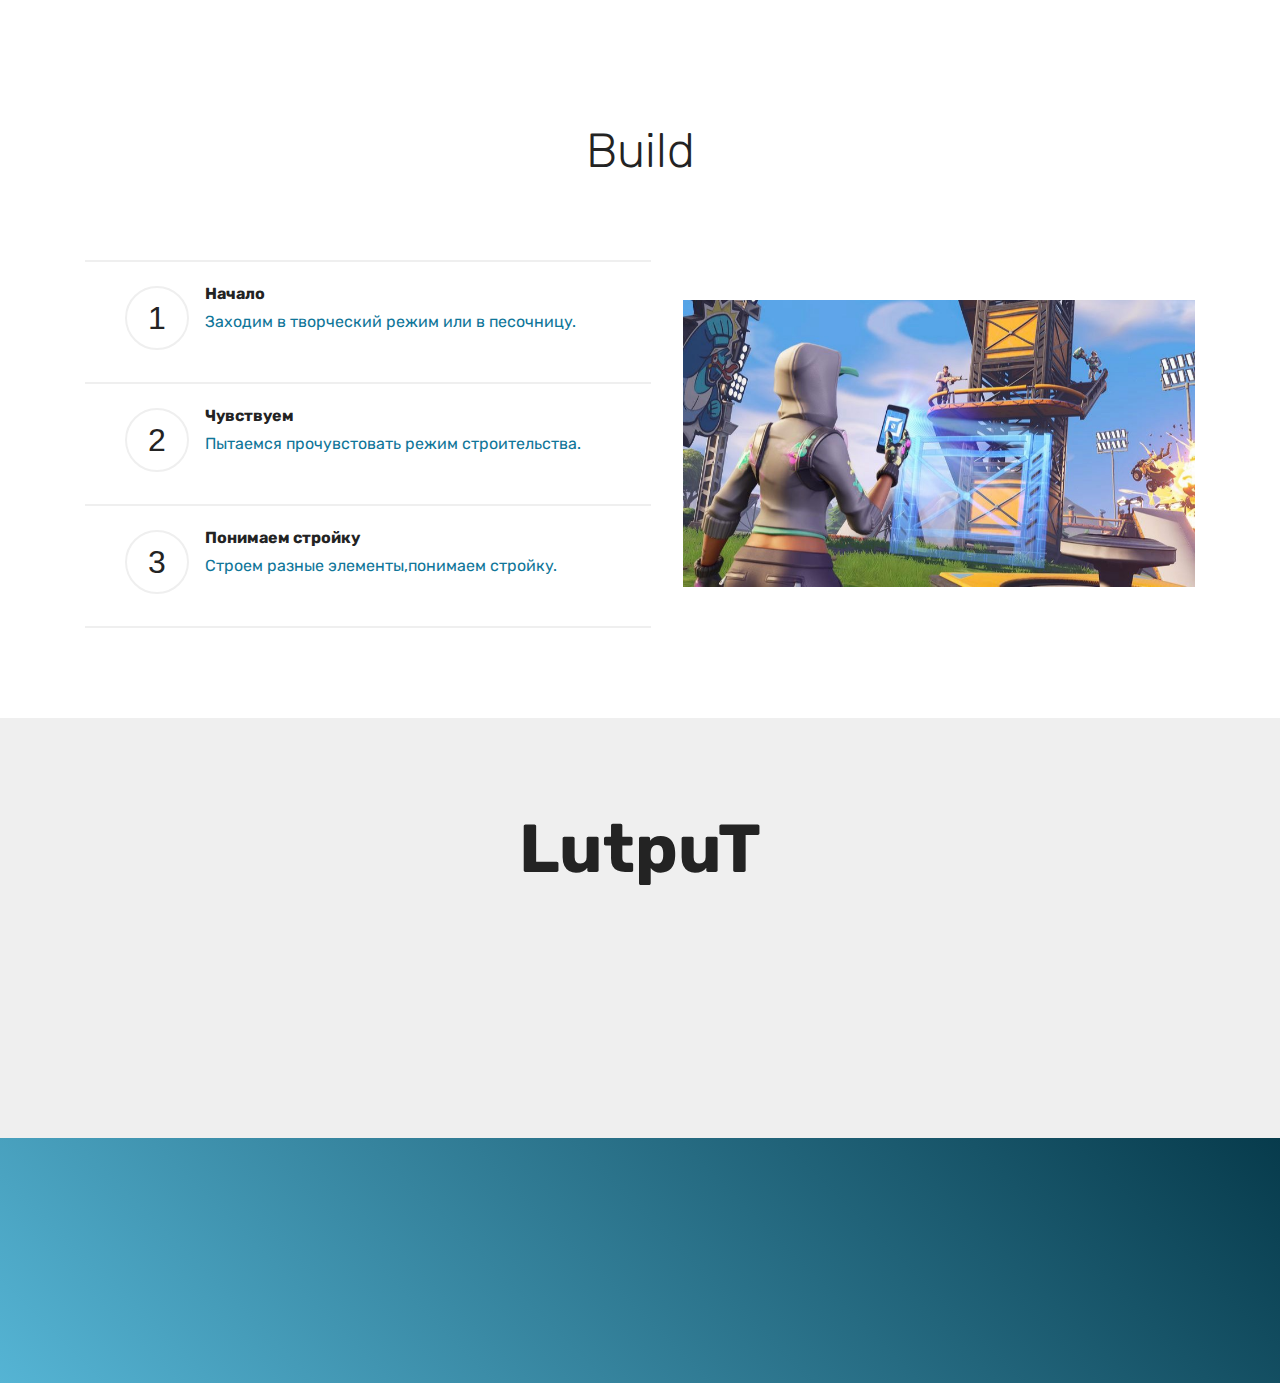
==== commit 3c31195c: "create github pages" ====
--- a/page1.html
+++ b/page1.html
@@ -15,7 +15,6 @@
   <link rel="stylesheet" href="assets/bootstrap/css/bootstrap.min.css">
   <link rel="stylesheet" href="assets/bootstrap/css/bootstrap-grid.min.css">
   <link rel="stylesheet" href="assets/bootstrap/css/bootstrap-reboot.min.css">
-  <link rel="stylesheet" href="assets/dropdown/css/style.css">
   <link rel="stylesheet" href="assets/animatecss/animate.min.css">
   <link rel="stylesheet" href="assets/theme/css/style.css">
   <link rel="stylesheet" href="assets/mobirise/css/mbr-additional.css" type="text/css">
@@ -24,51 +23,7 @@
   
 </head>
 <body>
-  <section class="menu cid-qTkzRZLJNu" once="menu" id="menu1-7">
-
-    
-
-    <nav class="navbar navbar-expand beta-menu navbar-dropdown align-items-center navbar-fixed-top navbar-toggleable-sm">
-        <button class="navbar-toggler navbar-toggler-right" type="button" data-toggle="collapse" data-target="#navbarSupportedContent" aria-controls="navbarSupportedContent" aria-expanded="false" aria-label="Toggle navigation">
-            <div class="hamburger">
-                <span></span>
-                <span></span>
-                <span></span>
-                <span></span>
-            </div>
-        </button>
-        <div class="menu-logo">
-            <div class="navbar-brand">
-                <span class="navbar-logo">
-                    <a href="https://mobirise.com">
-                         <img src="assets/images/logo2.png" alt="Mobirise" style="height: 3.8rem;">
-                    </a>
-                </span>
-                <span class="navbar-caption-wrap">
-                    <a class="navbar-caption text-white display-4" href="https://mobirise.com">
-                        MOBIRISE
-                    </a>
-                </span>
-            </div>
-        </div>
-        <div class="collapse navbar-collapse" id="navbarSupportedContent">
-            <ul class="navbar-nav nav-dropdown" data-app-modern-menu="true"><li class="nav-item">
-                    <a class="nav-link link text-white display-2" href="https://mobirise.com">
-                        <span class="mbri-search mbr-iconfont mbr-iconfont-btn"></span>
-                        About Us
-                    </a>
-                </li></ul>
-            <div class="navbar-buttons mbr-section-btn">
-                <a class="btn btn-sm btn-primary display-4" href="https://mobirise.com">
-                    <span class="mbri-save mbr-iconfont mbr-iconfont-btn "></span>
-                    Try It Now!
-                </a>
-            </div>
-        </div>
-    </nav>
-</section>
-
-<section class="engine"><a href="https://mobirise.info/e">how to make your own website for free</a></section><section class="counters4 counters cid-rxCtTCNYGX" id="counters4-a">
+  <section class="counters4 counters cid-rxCtTCNYGX" id="counters4-a">
 
     
 
@@ -131,7 +86,7 @@
     </div>
 </section>
 
-<section class="header1 cid-rxCuz97xmQ" id="header16-b">
+<section class="engine"><a href="https://mobirise.info/t">amp template</a></section><section class="header1 cid-rxCuz97xmQ" id="header16-b">
 
     
 
@@ -174,11 +129,8 @@
   <script src="assets/popper/popper.min.js"></script>
   <script src="assets/tether/tether.min.js"></script>
   <script src="assets/bootstrap/js/bootstrap.min.js"></script>
-  <script src="assets/dropdown/js/nav-dropdown.js"></script>
-  <script src="assets/dropdown/js/navbar-dropdown.js"></script>
-  <script src="assets/touchswipe/jquery.touch-swipe.min.js"></script>
+  <script src="assets/smoothscroll/smooth-scroll.js"></script>
   <script src="assets/viewportchecker/jquery.viewportchecker.js"></script>
-  <script src="assets/smoothscroll/smooth-scroll.js"></script>
   <script src="assets/theme/js/script.js"></script>
   
   
--- a/assets/mobirise/css/mbr-additional.css
+++ b/assets/mobirise/css/mbr-additional.css
@@ -1413,387 +1413,6 @@
   background: #ff3366 !important;
   box-shadow: none !important;
 }
-.cid-qTkzRZLJNu .navbar {
-  padding: .5rem 0;
-  background: #333333;
-  transition: none;
-  min-height: 77px;
-}
-.cid-qTkzRZLJNu .navbar-dropdown.bg-color.transparent.opened {
-  background: #333333;
-}
-.cid-qTkzRZLJNu a {
-  font-style: normal;
-}
-.cid-qTkzRZLJNu .nav-item span {
-  padding-right: 0.4em;
-  line-height: 0.5em;
-  vertical-align: text-bottom;
-  position: relative;
-  text-decoration: none;
-}
-.cid-qTkzRZLJNu .nav-item a {
-  display: flex;
-  align-items: center;
-  justify-content: center;
-  padding: 0.7rem 0 !important;
-  margin: 0rem .65rem !important;
-}
-.cid-qTkzRZLJNu .nav-item:focus,
-.cid-qTkzRZLJNu .nav-link:focus {
-  outline: none;
-}
-.cid-qTkzRZLJNu .btn {
-  padding: 0.4rem 1.5rem;
-  display: inline-flex;
-  align-items: center;
-}
-.cid-qTkzRZLJNu .btn .mbr-iconfont {
-  font-size: 1.6rem;
-}
-.cid-qTkzRZLJNu .menu-logo {
-  margin-right: auto;
-}
-.cid-qTkzRZLJNu .menu-logo .navbar-brand {
-  display: flex;
-  margin-left: 5rem;
-  padding: 0;
-  transition: padding .2s;
-  min-height: 3.8rem;
-  align-items: center;
-}
-.cid-qTkzRZLJNu .menu-logo .navbar-brand .navbar-caption-wrap {
-  display: -webkit-flex;
-  -webkit-align-items: center;
-  align-items: center;
-  word-break: break-word;
-  min-width: 7rem;
-  margin: .3rem 0;
-}
-.cid-qTkzRZLJNu .menu-logo .navbar-brand .navbar-caption-wrap .navbar-caption {
-  line-height: 1.2rem !important;
-  padding-right: 2rem;
-}
-.cid-qTkzRZLJNu .menu-logo .navbar-brand .navbar-logo {
-  font-size: 4rem;
-  transition: font-size 0.25s;
-}
-.cid-qTkzRZLJNu .menu-logo .navbar-brand .navbar-logo img {
-  display: flex;
-}
-.cid-qTkzRZLJNu .menu-logo .navbar-brand .navbar-logo .mbr-iconfont {
-  transition: font-size 0.25s;
-}
-.cid-qTkzRZLJNu .navbar-toggleable-sm .navbar-collapse {
-  justify-content: flex-end;
-  -webkit-justify-content: flex-end;
-  padding-right: 5rem;
-  width: auto;
-}
-.cid-qTkzRZLJNu .navbar-toggleable-sm .navbar-collapse .navbar-nav {
-  flex-wrap: wrap;
-  -webkit-flex-wrap: wrap;
-  padding-left: 0;
-}
-.cid-qTkzRZLJNu .navbar-toggleable-sm .navbar-collapse .navbar-nav .nav-item {
-  -webkit-align-self: center;
-  align-self: center;
-}
-.cid-qTkzRZLJNu .navbar-toggleable-sm .navbar-collapse .navbar-buttons {
-  padding-left: 0;
-  padding-bottom: 0;
-}
-.cid-qTkzRZLJNu .dropdown .dropdown-menu {
-  background: #333333;
-  display: none;
-  position: absolute;
-  min-width: 5rem;
-  padding-top: 1.4rem;
-  padding-bottom: 1.4rem;
-  text-align: left;
-}
-.cid-qTkzRZLJNu .dropdown .dropdown-menu .dropdown-item {
-  width: auto;
-  padding: 0.235em 1.5385em 0.235em 1.5385em !important;
-}
-.cid-qTkzRZLJNu .dropdown .dropdown-menu .dropdown-item::after {
-  right: 0.5rem;
-}
-.cid-qTkzRZLJNu .dropdown .dropdown-menu .dropdown-submenu {
-  margin: 0;
-}
-.cid-qTkzRZLJNu .dropdown.open > .dropdown-menu {
-  display: block;
-}
-.cid-qTkzRZLJNu .navbar-toggleable-sm.opened:after {
-  position: absolute;
-  width: 100vw;
-  height: 100vh;
-  content: '';
-  background-color: rgba(0, 0, 0, 0.1);
-  left: 0;
-  bottom: 0;
-  transform: translateY(100%);
-  -webkit-transform: translateY(100%);
-  z-index: 1000;
-}
-.cid-qTkzRZLJNu .navbar.navbar-short {
-  min-height: 60px;
-  transition: all .2s;
-}
-.cid-qTkzRZLJNu .navbar.navbar-short .navbar-toggler-right {
-  top: 20px;
-}
-.cid-qTkzRZLJNu .navbar.navbar-short .navbar-logo a {
-  font-size: 2.5rem !important;
-  line-height: 2.5rem;
-  transition: font-size 0.25s;
-}
-.cid-qTkzRZLJNu .navbar.navbar-short .navbar-logo a .mbr-iconfont {
-  font-size: 2.5rem !important;
-}
-.cid-qTkzRZLJNu .navbar.navbar-short .navbar-logo a img {
-  height: 3rem !important;
-}
-.cid-qTkzRZLJNu .navbar.navbar-short .navbar-brand {
-  min-height: 3rem;
-}
-.cid-qTkzRZLJNu button.navbar-toggler {
-  width: 31px;
-  height: 18px;
-  cursor: pointer;
-  transition: all .2s;
-  top: 1.5rem;
-  right: 1rem;
-}
-.cid-qTkzRZLJNu button.navbar-toggler:focus {
-  outline: none;
-}
-.cid-qTkzRZLJNu button.navbar-toggler .hamburger span {
-  position: absolute;
-  right: 0;
-  width: 30px;
-  height: 2px;
-  border-right: 5px;
-  background-color: #ffffff;
-}
-.cid-qTkzRZLJNu button.navbar-toggler .hamburger span:nth-child(1) {
-  top: 0;
-  transition: all .2s;
-}
-.cid-qTkzRZLJNu button.navbar-toggler .hamburger span:nth-child(2) {
-  top: 8px;
-  transition: all .15s;
-}
-.cid-qTkzRZLJNu button.navbar-toggler .hamburger span:nth-child(3) {
-  top: 8px;
-  transition: all .15s;
-}
-.cid-qTkzRZLJNu button.navbar-toggler .hamburger span:nth-child(4) {
-  top: 16px;
-  transition: all .2s;
-}
-.cid-qTkzRZLJNu nav.opened .hamburger span:nth-child(1) {
-  top: 8px;
-  width: 0;
-  opacity: 0;
-  right: 50%;
-  transition: all .2s;
-}
-.cid-qTkzRZLJNu nav.opened .hamburger span:nth-child(2) {
-  -webkit-transform: rotate(45deg);
-  transform: rotate(45deg);
-  transition: all .25s;
-}
-.cid-qTkzRZLJNu nav.opened .hamburger span:nth-child(3) {
-  -webkit-transform: rotate(-45deg);
-  transform: rotate(-45deg);
-  transition: all .25s;
-}
-.cid-qTkzRZLJNu nav.opened .hamburger span:nth-child(4) {
-  top: 8px;
-  width: 0;
-  opacity: 0;
-  right: 50%;
-  transition: all .2s;
-}
-.cid-qTkzRZLJNu .collapsed.navbar-expand {
-  flex-direction: column;
-}
-.cid-qTkzRZLJNu .collapsed .btn {
-  display: flex;
-}
-.cid-qTkzRZLJNu .collapsed .navbar-collapse {
-  display: none !important;
-  padding-right: 0 !important;
-}
-.cid-qTkzRZLJNu .collapsed .navbar-collapse.collapsing,
-.cid-qTkzRZLJNu .collapsed .navbar-collapse.show {
-  display: block !important;
-}
-.cid-qTkzRZLJNu .collapsed .navbar-collapse.collapsing .navbar-nav,
-.cid-qTkzRZLJNu .collapsed .navbar-collapse.show .navbar-nav {
-  display: block;
-  text-align: center;
-}
-.cid-qTkzRZLJNu .collapsed .navbar-collapse.collapsing .navbar-nav .nav-item,
-.cid-qTkzRZLJNu .collapsed .navbar-collapse.show .navbar-nav .nav-item {
-  clear: both;
-}
-.cid-qTkzRZLJNu .collapsed .navbar-collapse.collapsing .navbar-buttons,
-.cid-qTkzRZLJNu .collapsed .navbar-collapse.show .navbar-buttons {
-  text-align: center;
-}
-.cid-qTkzRZLJNu .collapsed .navbar-collapse.collapsing .navbar-buttons:last-child,
-.cid-qTkzRZLJNu .collapsed .navbar-collapse.show .navbar-buttons:last-child {
-  margin-bottom: 1rem;
-}
-.cid-qTkzRZLJNu .collapsed button.navbar-toggler {
-  display: block;
-}
-.cid-qTkzRZLJNu .collapsed .navbar-brand {
-  margin-left: 1rem !important;
-}
-.cid-qTkzRZLJNu .collapsed .navbar-toggleable-sm {
-  flex-direction: column;
-  -webkit-flex-direction: column;
-}
-.cid-qTkzRZLJNu .collapsed .dropdown .dropdown-menu {
-  width: 100%;
-  text-align: center;
-  position: relative;
-  opacity: 0;
-  display: block;
-  height: 0;
-  visibility: hidden;
-  padding: 0;
-  transition-duration: .5s;
-  transition-property: opacity,padding,height;
-}
-.cid-qTkzRZLJNu .collapsed .dropdown.open > .dropdown-menu {
-  position: relative;
-  opacity: 1;
-  height: auto;
-  padding: 1.4rem 0;
-  visibility: visible;
-}
-.cid-qTkzRZLJNu .collapsed .dropdown .dropdown-submenu {
-  left: 0;
-  text-align: center;
-  width: 100%;
-}
-.cid-qTkzRZLJNu .collapsed .dropdown .dropdown-toggle[data-toggle="dropdown-submenu"]::after {
-  margin-top: 0;
-  position: inherit;
-  right: 0;
-  top: 50%;
-  display: inline-block;
-  width: 0;
-  height: 0;
-  margin-left: .3em;
-  vertical-align: middle;
-  content: "";
-  border-top: .30em solid;
-  border-right: .30em solid transparent;
-  border-left: .30em solid transparent;
-}
-@media (max-width: 991px) {
-  .cid-qTkzRZLJNu .navbar-expand {
-    flex-direction: column;
-  }
-  .cid-qTkzRZLJNu img {
-    height: 3.8rem !important;
-  }
-  .cid-qTkzRZLJNu .btn {
-    display: flex;
-  }
-  .cid-qTkzRZLJNu button.navbar-toggler {
-    display: block;
-  }
-  .cid-qTkzRZLJNu .navbar-brand {
-    margin-left: 1rem !important;
-  }
-  .cid-qTkzRZLJNu .navbar-toggleable-sm {
-    flex-direction: column;
-    -webkit-flex-direction: column;
-  }
-  .cid-qTkzRZLJNu .navbar-collapse {
-    display: none !important;
-    padding-right: 0 !important;
-  }
-  .cid-qTkzRZLJNu .navbar-collapse.collapsing,
-  .cid-qTkzRZLJNu .navbar-collapse.show {
-    display: block !important;
-  }
-  .cid-qTkzRZLJNu .navbar-collapse.collapsing .navbar-nav,
-  .cid-qTkzRZLJNu .navbar-collapse.show .navbar-nav {
-    display: block;
-    text-align: center;
-  }
-  .cid-qTkzRZLJNu .navbar-collapse.collapsing .navbar-nav .nav-item,
-  .cid-qTkzRZLJNu .navbar-collapse.show .navbar-nav .nav-item {
-    clear: both;
-  }
-  .cid-qTkzRZLJNu .navbar-collapse.collapsing .navbar-buttons,
-  .cid-qTkzRZLJNu .navbar-collapse.show .navbar-buttons {
-    text-align: center;
-  }
-  .cid-qTkzRZLJNu .navbar-collapse.collapsing .navbar-buttons:last-child,
-  .cid-qTkzRZLJNu .navbar-collapse.show .navbar-buttons:last-child {
-    margin-bottom: 1rem;
-  }
-  .cid-qTkzRZLJNu .dropdown .dropdown-menu {
-    width: 100%;
-    text-align: center;
-    position: relative;
-    opacity: 0;
-    display: block;
-    height: 0;
-    visibility: hidden;
-    padding: 0;
-    transition-duration: .5s;
-    transition-property: opacity,padding,height;
-  }
-  .cid-qTkzRZLJNu .dropdown.open > .dropdown-menu {
-    position: relative;
-    opacity: 1;
-    height: auto;
-    padding: 1.4rem 0;
-    visibility: visible;
-  }
-  .cid-qTkzRZLJNu .dropdown .dropdown-submenu {
-    left: 0;
-    text-align: center;
-    width: 100%;
-  }
-  .cid-qTkzRZLJNu .dropdown .dropdown-toggle[data-toggle="dropdown-submenu"]::after {
-    margin-top: 0;
-    position: inherit;
-    right: 0;
-    top: 50%;
-    display: inline-block;
-    width: 0;
-    height: 0;
-    margin-left: .3em;
-    vertical-align: middle;
-    content: "";
-    border-top: .30em solid;
-    border-right: .30em solid transparent;
-    border-left: .30em solid transparent;
-  }
-}
-@media (min-width: 767px) {
-  .cid-qTkzRZLJNu .menu-logo {
-    flex-shrink: 0;
-  }
-}
-.cid-qTkzRZLJNu .navbar-collapse {
-  flex-basis: auto;
-}
-.cid-qTkzRZLJNu .nav-link:hover,
-.cid-qTkzRZLJNu .dropdown-item:hover {
-  color: #c1c1c1 !important;
-}
 .cid-qTkA127IK8 {
   background-image: url("../../../assets/images/fo-1021x512.jpeg");
 }
@@ -2090,6 +1709,7 @@
 .cid-rxD9LId1D6 {
   padding-top: 90px;
   padding-bottom: 90px;
+  background-image: url("../../../assets/images/background8.jpg");
 }
 .cid-rxD9LId1D6 .mbr-section-subtitle {
   color: #767676;
@@ -2100,387 +1720,6 @@
 .cid-rxD9LId1D6 .content-row {
   flex-direction: row-reverse;
   -webkit-flex-direction: row-reverse;
-}
-.cid-qTkzRZLJNu .navbar {
-  padding: .5rem 0;
-  background: #333333;
-  transition: none;
-  min-height: 77px;
-}
-.cid-qTkzRZLJNu .navbar-dropdown.bg-color.transparent.opened {
-  background: #333333;
-}
-.cid-qTkzRZLJNu a {
-  font-style: normal;
-}
-.cid-qTkzRZLJNu .nav-item span {
-  padding-right: 0.4em;
-  line-height: 0.5em;
-  vertical-align: text-bottom;
-  position: relative;
-  text-decoration: none;
-}
-.cid-qTkzRZLJNu .nav-item a {
-  display: flex;
-  align-items: center;
-  justify-content: center;
-  padding: 0.7rem 0 !important;
-  margin: 0rem .65rem !important;
-}
-.cid-qTkzRZLJNu .nav-item:focus,
-.cid-qTkzRZLJNu .nav-link:focus {
-  outline: none;
-}
-.cid-qTkzRZLJNu .btn {
-  padding: 0.4rem 1.5rem;
-  display: inline-flex;
-  align-items: center;
-}
-.cid-qTkzRZLJNu .btn .mbr-iconfont {
-  font-size: 1.6rem;
-}
-.cid-qTkzRZLJNu .menu-logo {
-  margin-right: auto;
-}
-.cid-qTkzRZLJNu .menu-logo .navbar-brand {
-  display: flex;
-  margin-left: 5rem;
-  padding: 0;
-  transition: padding .2s;
-  min-height: 3.8rem;
-  align-items: center;
-}
-.cid-qTkzRZLJNu .menu-logo .navbar-brand .navbar-caption-wrap {
-  display: -webkit-flex;
-  -webkit-align-items: center;
-  align-items: center;
-  word-break: break-word;
-  min-width: 7rem;
-  margin: .3rem 0;
-}
-.cid-qTkzRZLJNu .menu-logo .navbar-brand .navbar-caption-wrap .navbar-caption {
-  line-height: 1.2rem !important;
-  padding-right: 2rem;
-}
-.cid-qTkzRZLJNu .menu-logo .navbar-brand .navbar-logo {
-  font-size: 4rem;
-  transition: font-size 0.25s;
-}
-.cid-qTkzRZLJNu .menu-logo .navbar-brand .navbar-logo img {
-  display: flex;
-}
-.cid-qTkzRZLJNu .menu-logo .navbar-brand .navbar-logo .mbr-iconfont {
-  transition: font-size 0.25s;
-}
-.cid-qTkzRZLJNu .navbar-toggleable-sm .navbar-collapse {
-  justify-content: flex-end;
-  -webkit-justify-content: flex-end;
-  padding-right: 5rem;
-  width: auto;
-}
-.cid-qTkzRZLJNu .navbar-toggleable-sm .navbar-collapse .navbar-nav {
-  flex-wrap: wrap;
-  -webkit-flex-wrap: wrap;
-  padding-left: 0;
-}
-.cid-qTkzRZLJNu .navbar-toggleable-sm .navbar-collapse .navbar-nav .nav-item {
-  -webkit-align-self: center;
-  align-self: center;
-}
-.cid-qTkzRZLJNu .navbar-toggleable-sm .navbar-collapse .navbar-buttons {
-  padding-left: 0;
-  padding-bottom: 0;
-}
-.cid-qTkzRZLJNu .dropdown .dropdown-menu {
-  background: #333333;
-  display: none;
-  position: absolute;
-  min-width: 5rem;
-  padding-top: 1.4rem;
-  padding-bottom: 1.4rem;
-  text-align: left;
-}
-.cid-qTkzRZLJNu .dropdown .dropdown-menu .dropdown-item {
-  width: auto;
-  padding: 0.235em 1.5385em 0.235em 1.5385em !important;
-}
-.cid-qTkzRZLJNu .dropdown .dropdown-menu .dropdown-item::after {
-  right: 0.5rem;
-}
-.cid-qTkzRZLJNu .dropdown .dropdown-menu .dropdown-submenu {
-  margin: 0;
-}
-.cid-qTkzRZLJNu .dropdown.open > .dropdown-menu {
-  display: block;
-}
-.cid-qTkzRZLJNu .navbar-toggleable-sm.opened:after {
-  position: absolute;
-  width: 100vw;
-  height: 100vh;
-  content: '';
-  background-color: rgba(0, 0, 0, 0.1);
-  left: 0;
-  bottom: 0;
-  transform: translateY(100%);
-  -webkit-transform: translateY(100%);
-  z-index: 1000;
-}
-.cid-qTkzRZLJNu .navbar.navbar-short {
-  min-height: 60px;
-  transition: all .2s;
-}
-.cid-qTkzRZLJNu .navbar.navbar-short .navbar-toggler-right {
-  top: 20px;
-}
-.cid-qTkzRZLJNu .navbar.navbar-short .navbar-logo a {
-  font-size: 2.5rem !important;
-  line-height: 2.5rem;
-  transition: font-size 0.25s;
-}
-.cid-qTkzRZLJNu .navbar.navbar-short .navbar-logo a .mbr-iconfont {
-  font-size: 2.5rem !important;
-}
-.cid-qTkzRZLJNu .navbar.navbar-short .navbar-logo a img {
-  height: 3rem !important;
-}
-.cid-qTkzRZLJNu .navbar.navbar-short .navbar-brand {
-  min-height: 3rem;
-}
-.cid-qTkzRZLJNu button.navbar-toggler {
-  width: 31px;
-  height: 18px;
-  cursor: pointer;
-  transition: all .2s;
-  top: 1.5rem;
-  right: 1rem;
-}
-.cid-qTkzRZLJNu button.navbar-toggler:focus {
-  outline: none;
-}
-.cid-qTkzRZLJNu button.navbar-toggler .hamburger span {
-  position: absolute;
-  right: 0;
-  width: 30px;
-  height: 2px;
-  border-right: 5px;
-  background-color: #ffffff;
-}
-.cid-qTkzRZLJNu button.navbar-toggler .hamburger span:nth-child(1) {
-  top: 0;
-  transition: all .2s;
-}
-.cid-qTkzRZLJNu button.navbar-toggler .hamburger span:nth-child(2) {
-  top: 8px;
-  transition: all .15s;
-}
-.cid-qTkzRZLJNu button.navbar-toggler .hamburger span:nth-child(3) {
-  top: 8px;
-  transition: all .15s;
-}
-.cid-qTkzRZLJNu button.navbar-toggler .hamburger span:nth-child(4) {
-  top: 16px;
-  transition: all .2s;
-}
-.cid-qTkzRZLJNu nav.opened .hamburger span:nth-child(1) {
-  top: 8px;
-  width: 0;
-  opacity: 0;
-  right: 50%;
-  transition: all .2s;
-}
-.cid-qTkzRZLJNu nav.opened .hamburger span:nth-child(2) {
-  -webkit-transform: rotate(45deg);
-  transform: rotate(45deg);
-  transition: all .25s;
-}
-.cid-qTkzRZLJNu nav.opened .hamburger span:nth-child(3) {
-  -webkit-transform: rotate(-45deg);
-  transform: rotate(-45deg);
-  transition: all .25s;
-}
-.cid-qTkzRZLJNu nav.opened .hamburger span:nth-child(4) {
-  top: 8px;
-  width: 0;
-  opacity: 0;
-  right: 50%;
-  transition: all .2s;
-}
-.cid-qTkzRZLJNu .collapsed.navbar-expand {
-  flex-direction: column;
-}
-.cid-qTkzRZLJNu .collapsed .btn {
-  display: flex;
-}
-.cid-qTkzRZLJNu .collapsed .navbar-collapse {
-  display: none !important;
-  padding-right: 0 !important;
-}
-.cid-qTkzRZLJNu .collapsed .navbar-collapse.collapsing,
-.cid-qTkzRZLJNu .collapsed .navbar-collapse.show {
-  display: block !important;
-}
-.cid-qTkzRZLJNu .collapsed .navbar-collapse.collapsing .navbar-nav,
-.cid-qTkzRZLJNu .collapsed .navbar-collapse.show .navbar-nav {
-  display: block;
-  text-align: center;
-}
-.cid-qTkzRZLJNu .collapsed .navbar-collapse.collapsing .navbar-nav .nav-item,
-.cid-qTkzRZLJNu .collapsed .navbar-collapse.show .navbar-nav .nav-item {
-  clear: both;
-}
-.cid-qTkzRZLJNu .collapsed .navbar-collapse.collapsing .navbar-buttons,
-.cid-qTkzRZLJNu .collapsed .navbar-collapse.show .navbar-buttons {
-  text-align: center;
-}
-.cid-qTkzRZLJNu .collapsed .navbar-collapse.collapsing .navbar-buttons:last-child,
-.cid-qTkzRZLJNu .collapsed .navbar-collapse.show .navbar-buttons:last-child {
-  margin-bottom: 1rem;
-}
-.cid-qTkzRZLJNu .collapsed button.navbar-toggler {
-  display: block;
-}
-.cid-qTkzRZLJNu .collapsed .navbar-brand {
-  margin-left: 1rem !important;
-}
-.cid-qTkzRZLJNu .collapsed .navbar-toggleable-sm {
-  flex-direction: column;
-  -webkit-flex-direction: column;
-}
-.cid-qTkzRZLJNu .collapsed .dropdown .dropdown-menu {
-  width: 100%;
-  text-align: center;
-  position: relative;
-  opacity: 0;
-  display: block;
-  height: 0;
-  visibility: hidden;
-  padding: 0;
-  transition-duration: .5s;
-  transition-property: opacity,padding,height;
-}
-.cid-qTkzRZLJNu .collapsed .dropdown.open > .dropdown-menu {
-  position: relative;
-  opacity: 1;
-  height: auto;
-  padding: 1.4rem 0;
-  visibility: visible;
-}
-.cid-qTkzRZLJNu .collapsed .dropdown .dropdown-submenu {
-  left: 0;
-  text-align: center;
-  width: 100%;
-}
-.cid-qTkzRZLJNu .collapsed .dropdown .dropdown-toggle[data-toggle="dropdown-submenu"]::after {
-  margin-top: 0;
-  position: inherit;
-  right: 0;
-  top: 50%;
-  display: inline-block;
-  width: 0;
-  height: 0;
-  margin-left: .3em;
-  vertical-align: middle;
-  content: "";
-  border-top: .30em solid;
-  border-right: .30em solid transparent;
-  border-left: .30em solid transparent;
-}
-@media (max-width: 991px) {
-  .cid-qTkzRZLJNu .navbar-expand {
-    flex-direction: column;
-  }
-  .cid-qTkzRZLJNu img {
-    height: 3.8rem !important;
-  }
-  .cid-qTkzRZLJNu .btn {
-    display: flex;
-  }
-  .cid-qTkzRZLJNu button.navbar-toggler {
-    display: block;
-  }
-  .cid-qTkzRZLJNu .navbar-brand {
-    margin-left: 1rem !important;
-  }
-  .cid-qTkzRZLJNu .navbar-toggleable-sm {
-    flex-direction: column;
-    -webkit-flex-direction: column;
-  }
-  .cid-qTkzRZLJNu .navbar-collapse {
-    display: none !important;
-    padding-right: 0 !important;
-  }
-  .cid-qTkzRZLJNu .navbar-collapse.collapsing,
-  .cid-qTkzRZLJNu .navbar-collapse.show {
-    display: block !important;
-  }
-  .cid-qTkzRZLJNu .navbar-collapse.collapsing .navbar-nav,
-  .cid-qTkzRZLJNu .navbar-collapse.show .navbar-nav {
-    display: block;
-    text-align: center;
-  }
-  .cid-qTkzRZLJNu .navbar-collapse.collapsing .navbar-nav .nav-item,
-  .cid-qTkzRZLJNu .navbar-collapse.show .navbar-nav .nav-item {
-    clear: both;
-  }
-  .cid-qTkzRZLJNu .navbar-collapse.collapsing .navbar-buttons,
-  .cid-qTkzRZLJNu .navbar-collapse.show .navbar-buttons {
-    text-align: center;
-  }
-  .cid-qTkzRZLJNu .navbar-collapse.collapsing .navbar-buttons:last-child,
-  .cid-qTkzRZLJNu .navbar-collapse.show .navbar-buttons:last-child {
-    margin-bottom: 1rem;
-  }
-  .cid-qTkzRZLJNu .dropdown .dropdown-menu {
-    width: 100%;
-    text-align: center;
-    position: relative;
-    opacity: 0;
-    display: block;
-    height: 0;
-    visibility: hidden;
-    padding: 0;
-    transition-duration: .5s;
-    transition-property: opacity,padding,height;
-  }
-  .cid-qTkzRZLJNu .dropdown.open > .dropdown-menu {
-    position: relative;
-    opacity: 1;
-    height: auto;
-    padding: 1.4rem 0;
-    visibility: visible;
-  }
-  .cid-qTkzRZLJNu .dropdown .dropdown-submenu {
-    left: 0;
-    text-align: center;
-    width: 100%;
-  }
-  .cid-qTkzRZLJNu .dropdown .dropdown-toggle[data-toggle="dropdown-submenu"]::after {
-    margin-top: 0;
-    position: inherit;
-    right: 0;
-    top: 50%;
-    display: inline-block;
-    width: 0;
-    height: 0;
-    margin-left: .3em;
-    vertical-align: middle;
-    content: "";
-    border-top: .30em solid;
-    border-right: .30em solid transparent;
-    border-left: .30em solid transparent;
-  }
-}
-@media (min-width: 767px) {
-  .cid-qTkzRZLJNu .menu-logo {
-    flex-shrink: 0;
-  }
-}
-.cid-qTkzRZLJNu .navbar-collapse {
-  flex-basis: auto;
-}
-.cid-qTkzRZLJNu .nav-link:hover,
-.cid-qTkzRZLJNu .dropdown-item:hover {
-  color: #c1c1c1 !important;
 }
 .cid-rxCtTCNYGX {
   padding-top: 90px;
@@ -2571,387 +1810,6 @@
   padding-bottom: 90px;
   background: linear-gradient(45deg, #55b4d4, #073b4c);
 }
-.cid-qTkzRZLJNu .navbar {
-  padding: .5rem 0;
-  background: #333333;
-  transition: none;
-  min-height: 77px;
-}
-.cid-qTkzRZLJNu .navbar-dropdown.bg-color.transparent.opened {
-  background: #333333;
-}
-.cid-qTkzRZLJNu a {
-  font-style: normal;
-}
-.cid-qTkzRZLJNu .nav-item span {
-  padding-right: 0.4em;
-  line-height: 0.5em;
-  vertical-align: text-bottom;
-  position: relative;
-  text-decoration: none;
-}
-.cid-qTkzRZLJNu .nav-item a {
-  display: flex;
-  align-items: center;
-  justify-content: center;
-  padding: 0.7rem 0 !important;
-  margin: 0rem .65rem !important;
-}
-.cid-qTkzRZLJNu .nav-item:focus,
-.cid-qTkzRZLJNu .nav-link:focus {
-  outline: none;
-}
-.cid-qTkzRZLJNu .btn {
-  padding: 0.4rem 1.5rem;
-  display: inline-flex;
-  align-items: center;
-}
-.cid-qTkzRZLJNu .btn .mbr-iconfont {
-  font-size: 1.6rem;
-}
-.cid-qTkzRZLJNu .menu-logo {
-  margin-right: auto;
-}
-.cid-qTkzRZLJNu .menu-logo .navbar-brand {
-  display: flex;
-  margin-left: 5rem;
-  padding: 0;
-  transition: padding .2s;
-  min-height: 3.8rem;
-  align-items: center;
-}
-.cid-qTkzRZLJNu .menu-logo .navbar-brand .navbar-caption-wrap {
-  display: -webkit-flex;
-  -webkit-align-items: center;
-  align-items: center;
-  word-break: break-word;
-  min-width: 7rem;
-  margin: .3rem 0;
-}
-.cid-qTkzRZLJNu .menu-logo .navbar-brand .navbar-caption-wrap .navbar-caption {
-  line-height: 1.2rem !important;
-  padding-right: 2rem;
-}
-.cid-qTkzRZLJNu .menu-logo .navbar-brand .navbar-logo {
-  font-size: 4rem;
-  transition: font-size 0.25s;
-}
-.cid-qTkzRZLJNu .menu-logo .navbar-brand .navbar-logo img {
-  display: flex;
-}
-.cid-qTkzRZLJNu .menu-logo .navbar-brand .navbar-logo .mbr-iconfont {
-  transition: font-size 0.25s;
-}
-.cid-qTkzRZLJNu .navbar-toggleable-sm .navbar-collapse {
-  justify-content: flex-end;
-  -webkit-justify-content: flex-end;
-  padding-right: 5rem;
-  width: auto;
-}
-.cid-qTkzRZLJNu .navbar-toggleable-sm .navbar-collapse .navbar-nav {
-  flex-wrap: wrap;
-  -webkit-flex-wrap: wrap;
-  padding-left: 0;
-}
-.cid-qTkzRZLJNu .navbar-toggleable-sm .navbar-collapse .navbar-nav .nav-item {
-  -webkit-align-self: center;
-  align-self: center;
-}
-.cid-qTkzRZLJNu .navbar-toggleable-sm .navbar-collapse .navbar-buttons {
-  padding-left: 0;
-  padding-bottom: 0;
-}
-.cid-qTkzRZLJNu .dropdown .dropdown-menu {
-  background: #333333;
-  display: none;
-  position: absolute;
-  min-width: 5rem;
-  padding-top: 1.4rem;
-  padding-bottom: 1.4rem;
-  text-align: left;
-}
-.cid-qTkzRZLJNu .dropdown .dropdown-menu .dropdown-item {
-  width: auto;
-  padding: 0.235em 1.5385em 0.235em 1.5385em !important;
-}
-.cid-qTkzRZLJNu .dropdown .dropdown-menu .dropdown-item::after {
-  right: 0.5rem;
-}
-.cid-qTkzRZLJNu .dropdown .dropdown-menu .dropdown-submenu {
-  margin: 0;
-}
-.cid-qTkzRZLJNu .dropdown.open > .dropdown-menu {
-  display: block;
-}
-.cid-qTkzRZLJNu .navbar-toggleable-sm.opened:after {
-  position: absolute;
-  width: 100vw;
-  height: 100vh;
-  content: '';
-  background-color: rgba(0, 0, 0, 0.1);
-  left: 0;
-  bottom: 0;
-  transform: translateY(100%);
-  -webkit-transform: translateY(100%);
-  z-index: 1000;
-}
-.cid-qTkzRZLJNu .navbar.navbar-short {
-  min-height: 60px;
-  transition: all .2s;
-}
-.cid-qTkzRZLJNu .navbar.navbar-short .navbar-toggler-right {
-  top: 20px;
-}
-.cid-qTkzRZLJNu .navbar.navbar-short .navbar-logo a {
-  font-size: 2.5rem !important;
-  line-height: 2.5rem;
-  transition: font-size 0.25s;
-}
-.cid-qTkzRZLJNu .navbar.navbar-short .navbar-logo a .mbr-iconfont {
-  font-size: 2.5rem !important;
-}
-.cid-qTkzRZLJNu .navbar.navbar-short .navbar-logo a img {
-  height: 3rem !important;
-}
-.cid-qTkzRZLJNu .navbar.navbar-short .navbar-brand {
-  min-height: 3rem;
-}
-.cid-qTkzRZLJNu button.navbar-toggler {
-  width: 31px;
-  height: 18px;
-  cursor: pointer;
-  transition: all .2s;
-  top: 1.5rem;
-  right: 1rem;
-}
-.cid-qTkzRZLJNu button.navbar-toggler:focus {
-  outline: none;
-}
-.cid-qTkzRZLJNu button.navbar-toggler .hamburger span {
-  position: absolute;
-  right: 0;
-  width: 30px;
-  height: 2px;
-  border-right: 5px;
-  background-color: #ffffff;
-}
-.cid-qTkzRZLJNu button.navbar-toggler .hamburger span:nth-child(1) {
-  top: 0;
-  transition: all .2s;
-}
-.cid-qTkzRZLJNu button.navbar-toggler .hamburger span:nth-child(2) {
-  top: 8px;
-  transition: all .15s;
-}
-.cid-qTkzRZLJNu button.navbar-toggler .hamburger span:nth-child(3) {
-  top: 8px;
-  transition: all .15s;
-}
-.cid-qTkzRZLJNu button.navbar-toggler .hamburger span:nth-child(4) {
-  top: 16px;
-  transition: all .2s;
-}
-.cid-qTkzRZLJNu nav.opened .hamburger span:nth-child(1) {
-  top: 8px;
-  width: 0;
-  opacity: 0;
-  right: 50%;
-  transition: all .2s;
-}
-.cid-qTkzRZLJNu nav.opened .hamburger span:nth-child(2) {
-  -webkit-transform: rotate(45deg);
-  transform: rotate(45deg);
-  transition: all .25s;
-}
-.cid-qTkzRZLJNu nav.opened .hamburger span:nth-child(3) {
-  -webkit-transform: rotate(-45deg);
-  transform: rotate(-45deg);
-  transition: all .25s;
-}
-.cid-qTkzRZLJNu nav.opened .hamburger span:nth-child(4) {
-  top: 8px;
-  width: 0;
-  opacity: 0;
-  right: 50%;
-  transition: all .2s;
-}
-.cid-qTkzRZLJNu .collapsed.navbar-expand {
-  flex-direction: column;
-}
-.cid-qTkzRZLJNu .collapsed .btn {
-  display: flex;
-}
-.cid-qTkzRZLJNu .collapsed .navbar-collapse {
-  display: none !important;
-  padding-right: 0 !important;
-}
-.cid-qTkzRZLJNu .collapsed .navbar-collapse.collapsing,
-.cid-qTkzRZLJNu .collapsed .navbar-collapse.show {
-  display: block !important;
-}
-.cid-qTkzRZLJNu .collapsed .navbar-collapse.collapsing .navbar-nav,
-.cid-qTkzRZLJNu .collapsed .navbar-collapse.show .navbar-nav {
-  display: block;
-  text-align: center;
-}
-.cid-qTkzRZLJNu .collapsed .navbar-collapse.collapsing .navbar-nav .nav-item,
-.cid-qTkzRZLJNu .collapsed .navbar-collapse.show .navbar-nav .nav-item {
-  clear: both;
-}
-.cid-qTkzRZLJNu .collapsed .navbar-collapse.collapsing .navbar-buttons,
-.cid-qTkzRZLJNu .collapsed .navbar-collapse.show .navbar-buttons {
-  text-align: center;
-}
-.cid-qTkzRZLJNu .collapsed .navbar-collapse.collapsing .navbar-buttons:last-child,
-.cid-qTkzRZLJNu .collapsed .navbar-collapse.show .navbar-buttons:last-child {
-  margin-bottom: 1rem;
-}
-.cid-qTkzRZLJNu .collapsed button.navbar-toggler {
-  display: block;
-}
-.cid-qTkzRZLJNu .collapsed .navbar-brand {
-  margin-left: 1rem !important;
-}
-.cid-qTkzRZLJNu .collapsed .navbar-toggleable-sm {
-  flex-direction: column;
-  -webkit-flex-direction: column;
-}
-.cid-qTkzRZLJNu .collapsed .dropdown .dropdown-menu {
-  width: 100%;
-  text-align: center;
-  position: relative;
-  opacity: 0;
-  display: block;
-  height: 0;
-  visibility: hidden;
-  padding: 0;
-  transition-duration: .5s;
-  transition-property: opacity,padding,height;
-}
-.cid-qTkzRZLJNu .collapsed .dropdown.open > .dropdown-menu {
-  position: relative;
-  opacity: 1;
-  height: auto;
-  padding: 1.4rem 0;
-  visibility: visible;
-}
-.cid-qTkzRZLJNu .collapsed .dropdown .dropdown-submenu {
-  left: 0;
-  text-align: center;
-  width: 100%;
-}
-.cid-qTkzRZLJNu .collapsed .dropdown .dropdown-toggle[data-toggle="dropdown-submenu"]::after {
-  margin-top: 0;
-  position: inherit;
-  right: 0;
-  top: 50%;
-  display: inline-block;
-  width: 0;
-  height: 0;
-  margin-left: .3em;
-  vertical-align: middle;
-  content: "";
-  border-top: .30em solid;
-  border-right: .30em solid transparent;
-  border-left: .30em solid transparent;
-}
-@media (max-width: 991px) {
-  .cid-qTkzRZLJNu .navbar-expand {
-    flex-direction: column;
-  }
-  .cid-qTkzRZLJNu img {
-    height: 3.8rem !important;
-  }
-  .cid-qTkzRZLJNu .btn {
-    display: flex;
-  }
-  .cid-qTkzRZLJNu button.navbar-toggler {
-    display: block;
-  }
-  .cid-qTkzRZLJNu .navbar-brand {
-    margin-left: 1rem !important;
-  }
-  .cid-qTkzRZLJNu .navbar-toggleable-sm {
-    flex-direction: column;
-    -webkit-flex-direction: column;
-  }
-  .cid-qTkzRZLJNu .navbar-collapse {
-    display: none !important;
-    padding-right: 0 !important;
-  }
-  .cid-qTkzRZLJNu .navbar-collapse.collapsing,
-  .cid-qTkzRZLJNu .navbar-collapse.show {
-    display: block !important;
-  }
-  .cid-qTkzRZLJNu .navbar-collapse.collapsing .navbar-nav,
-  .cid-qTkzRZLJNu .navbar-collapse.show .navbar-nav {
-    display: block;
-    text-align: center;
-  }
-  .cid-qTkzRZLJNu .navbar-collapse.collapsing .navbar-nav .nav-item,
-  .cid-qTkzRZLJNu .navbar-collapse.show .navbar-nav .nav-item {
-    clear: both;
-  }
-  .cid-qTkzRZLJNu .navbar-collapse.collapsing .navbar-buttons,
-  .cid-qTkzRZLJNu .navbar-collapse.show .navbar-buttons {
-    text-align: center;
-  }
-  .cid-qTkzRZLJNu .navbar-collapse.collapsing .navbar-buttons:last-child,
-  .cid-qTkzRZLJNu .navbar-collapse.show .navbar-buttons:last-child {
-    margin-bottom: 1rem;
-  }
-  .cid-qTkzRZLJNu .dropdown .dropdown-menu {
-    width: 100%;
-    text-align: center;
-    position: relative;
-    opacity: 0;
-    display: block;
-    height: 0;
-    visibility: hidden;
-    padding: 0;
-    transition-duration: .5s;
-    transition-property: opacity,padding,height;
-  }
-  .cid-qTkzRZLJNu .dropdown.open > .dropdown-menu {
-    position: relative;
-    opacity: 1;
-    height: auto;
-    padding: 1.4rem 0;
-    visibility: visible;
-  }
-  .cid-qTkzRZLJNu .dropdown .dropdown-submenu {
-    left: 0;
-    text-align: center;
-    width: 100%;
-  }
-  .cid-qTkzRZLJNu .dropdown .dropdown-toggle[data-toggle="dropdown-submenu"]::after {
-    margin-top: 0;
-    position: inherit;
-    right: 0;
-    top: 50%;
-    display: inline-block;
-    width: 0;
-    height: 0;
-    margin-left: .3em;
-    vertical-align: middle;
-    content: "";
-    border-top: .30em solid;
-    border-right: .30em solid transparent;
-    border-left: .30em solid transparent;
-  }
-}
-@media (min-width: 767px) {
-  .cid-qTkzRZLJNu .menu-logo {
-    flex-shrink: 0;
-  }
-}
-.cid-qTkzRZLJNu .navbar-collapse {
-  flex-basis: auto;
-}
-.cid-qTkzRZLJNu .nav-link:hover,
-.cid-qTkzRZLJNu .dropdown-item:hover {
-  color: #c1c1c1 !important;
-}
 .cid-rxCDqpMSCw {
   background-image: url("../../../assets/images/fortnite-creative-codes-edit-course-900x507.jpeg");
 }
@@ -3025,387 +1883,6 @@
     -webkit-flex: 0 0 20%;
   }
 }
-.cid-qTkzRZLJNu .navbar {
-  padding: .5rem 0;
-  background: #333333;
-  transition: none;
-  min-height: 77px;
-}
-.cid-qTkzRZLJNu .navbar-dropdown.bg-color.transparent.opened {
-  background: #333333;
-}
-.cid-qTkzRZLJNu a {
-  font-style: normal;
-}
-.cid-qTkzRZLJNu .nav-item span {
-  padding-right: 0.4em;
-  line-height: 0.5em;
-  vertical-align: text-bottom;
-  position: relative;
-  text-decoration: none;
-}
-.cid-qTkzRZLJNu .nav-item a {
-  display: flex;
-  align-items: center;
-  justify-content: center;
-  padding: 0.7rem 0 !important;
-  margin: 0rem .65rem !important;
-}
-.cid-qTkzRZLJNu .nav-item:focus,
-.cid-qTkzRZLJNu .nav-link:focus {
-  outline: none;
-}
-.cid-qTkzRZLJNu .btn {
-  padding: 0.4rem 1.5rem;
-  display: inline-flex;
-  align-items: center;
-}
-.cid-qTkzRZLJNu .btn .mbr-iconfont {
-  font-size: 1.6rem;
-}
-.cid-qTkzRZLJNu .menu-logo {
-  margin-right: auto;
-}
-.cid-qTkzRZLJNu .menu-logo .navbar-brand {
-  display: flex;
-  margin-left: 5rem;
-  padding: 0;
-  transition: padding .2s;
-  min-height: 3.8rem;
-  align-items: center;
-}
-.cid-qTkzRZLJNu .menu-logo .navbar-brand .navbar-caption-wrap {
-  display: -webkit-flex;
-  -webkit-align-items: center;
-  align-items: center;
-  word-break: break-word;
-  min-width: 7rem;
-  margin: .3rem 0;
-}
-.cid-qTkzRZLJNu .menu-logo .navbar-brand .navbar-caption-wrap .navbar-caption {
-  line-height: 1.2rem !important;
-  padding-right: 2rem;
-}
-.cid-qTkzRZLJNu .menu-logo .navbar-brand .navbar-logo {
-  font-size: 4rem;
-  transition: font-size 0.25s;
-}
-.cid-qTkzRZLJNu .menu-logo .navbar-brand .navbar-logo img {
-  display: flex;
-}
-.cid-qTkzRZLJNu .menu-logo .navbar-brand .navbar-logo .mbr-iconfont {
-  transition: font-size 0.25s;
-}
-.cid-qTkzRZLJNu .navbar-toggleable-sm .navbar-collapse {
-  justify-content: flex-end;
-  -webkit-justify-content: flex-end;
-  padding-right: 5rem;
-  width: auto;
-}
-.cid-qTkzRZLJNu .navbar-toggleable-sm .navbar-collapse .navbar-nav {
-  flex-wrap: wrap;
-  -webkit-flex-wrap: wrap;
-  padding-left: 0;
-}
-.cid-qTkzRZLJNu .navbar-toggleable-sm .navbar-collapse .navbar-nav .nav-item {
-  -webkit-align-self: center;
-  align-self: center;
-}
-.cid-qTkzRZLJNu .navbar-toggleable-sm .navbar-collapse .navbar-buttons {
-  padding-left: 0;
-  padding-bottom: 0;
-}
-.cid-qTkzRZLJNu .dropdown .dropdown-menu {
-  background: #333333;
-  display: none;
-  position: absolute;
-  min-width: 5rem;
-  padding-top: 1.4rem;
-  padding-bottom: 1.4rem;
-  text-align: left;
-}
-.cid-qTkzRZLJNu .dropdown .dropdown-menu .dropdown-item {
-  width: auto;
-  padding: 0.235em 1.5385em 0.235em 1.5385em !important;
-}
-.cid-qTkzRZLJNu .dropdown .dropdown-menu .dropdown-item::after {
-  right: 0.5rem;
-}
-.cid-qTkzRZLJNu .dropdown .dropdown-menu .dropdown-submenu {
-  margin: 0;
-}
-.cid-qTkzRZLJNu .dropdown.open > .dropdown-menu {
-  display: block;
-}
-.cid-qTkzRZLJNu .navbar-toggleable-sm.opened:after {
-  position: absolute;
-  width: 100vw;
-  height: 100vh;
-  content: '';
-  background-color: rgba(0, 0, 0, 0.1);
-  left: 0;
-  bottom: 0;
-  transform: translateY(100%);
-  -webkit-transform: translateY(100%);
-  z-index: 1000;
-}
-.cid-qTkzRZLJNu .navbar.navbar-short {
-  min-height: 60px;
-  transition: all .2s;
-}
-.cid-qTkzRZLJNu .navbar.navbar-short .navbar-toggler-right {
-  top: 20px;
-}
-.cid-qTkzRZLJNu .navbar.navbar-short .navbar-logo a {
-  font-size: 2.5rem !important;
-  line-height: 2.5rem;
-  transition: font-size 0.25s;
-}
-.cid-qTkzRZLJNu .navbar.navbar-short .navbar-logo a .mbr-iconfont {
-  font-size: 2.5rem !important;
-}
-.cid-qTkzRZLJNu .navbar.navbar-short .navbar-logo a img {
-  height: 3rem !important;
-}
-.cid-qTkzRZLJNu .navbar.navbar-short .navbar-brand {
-  min-height: 3rem;
-}
-.cid-qTkzRZLJNu button.navbar-toggler {
-  width: 31px;
-  height: 18px;
-  cursor: pointer;
-  transition: all .2s;
-  top: 1.5rem;
-  right: 1rem;
-}
-.cid-qTkzRZLJNu button.navbar-toggler:focus {
-  outline: none;
-}
-.cid-qTkzRZLJNu button.navbar-toggler .hamburger span {
-  position: absolute;
-  right: 0;
-  width: 30px;
-  height: 2px;
-  border-right: 5px;
-  background-color: #ffffff;
-}
-.cid-qTkzRZLJNu button.navbar-toggler .hamburger span:nth-child(1) {
-  top: 0;
-  transition: all .2s;
-}
-.cid-qTkzRZLJNu button.navbar-toggler .hamburger span:nth-child(2) {
-  top: 8px;
-  transition: all .15s;
-}
-.cid-qTkzRZLJNu button.navbar-toggler .hamburger span:nth-child(3) {
-  top: 8px;
-  transition: all .15s;
-}
-.cid-qTkzRZLJNu button.navbar-toggler .hamburger span:nth-child(4) {
-  top: 16px;
-  transition: all .2s;
-}
-.cid-qTkzRZLJNu nav.opened .hamburger span:nth-child(1) {
-  top: 8px;
-  width: 0;
-  opacity: 0;
-  right: 50%;
-  transition: all .2s;
-}
-.cid-qTkzRZLJNu nav.opened .hamburger span:nth-child(2) {
-  -webkit-transform: rotate(45deg);
-  transform: rotate(45deg);
-  transition: all .25s;
-}
-.cid-qTkzRZLJNu nav.opened .hamburger span:nth-child(3) {
-  -webkit-transform: rotate(-45deg);
-  transform: rotate(-45deg);
-  transition: all .25s;
-}
-.cid-qTkzRZLJNu nav.opened .hamburger span:nth-child(4) {
-  top: 8px;
-  width: 0;
-  opacity: 0;
-  right: 50%;
-  transition: all .2s;
-}
-.cid-qTkzRZLJNu .collapsed.navbar-expand {
-  flex-direction: column;
-}
-.cid-qTkzRZLJNu .collapsed .btn {
-  display: flex;
-}
-.cid-qTkzRZLJNu .collapsed .navbar-collapse {
-  display: none !important;
-  padding-right: 0 !important;
-}
-.cid-qTkzRZLJNu .collapsed .navbar-collapse.collapsing,
-.cid-qTkzRZLJNu .collapsed .navbar-collapse.show {
-  display: block !important;
-}
-.cid-qTkzRZLJNu .collapsed .navbar-collapse.collapsing .navbar-nav,
-.cid-qTkzRZLJNu .collapsed .navbar-collapse.show .navbar-nav {
-  display: block;
-  text-align: center;
-}
-.cid-qTkzRZLJNu .collapsed .navbar-collapse.collapsing .navbar-nav .nav-item,
-.cid-qTkzRZLJNu .collapsed .navbar-collapse.show .navbar-nav .nav-item {
-  clear: both;
-}
-.cid-qTkzRZLJNu .collapsed .navbar-collapse.collapsing .navbar-buttons,
-.cid-qTkzRZLJNu .collapsed .navbar-collapse.show .navbar-buttons {
-  text-align: center;
-}
-.cid-qTkzRZLJNu .collapsed .navbar-collapse.collapsing .navbar-buttons:last-child,
-.cid-qTkzRZLJNu .collapsed .navbar-collapse.show .navbar-buttons:last-child {
-  margin-bottom: 1rem;
-}
-.cid-qTkzRZLJNu .collapsed button.navbar-toggler {
-  display: block;
-}
-.cid-qTkzRZLJNu .collapsed .navbar-brand {
-  margin-left: 1rem !important;
-}
-.cid-qTkzRZLJNu .collapsed .navbar-toggleable-sm {
-  flex-direction: column;
-  -webkit-flex-direction: column;
-}
-.cid-qTkzRZLJNu .collapsed .dropdown .dropdown-menu {
-  width: 100%;
-  text-align: center;
-  position: relative;
-  opacity: 0;
-  display: block;
-  height: 0;
-  visibility: hidden;
-  padding: 0;
-  transition-duration: .5s;
-  transition-property: opacity,padding,height;
-}
-.cid-qTkzRZLJNu .collapsed .dropdown.open > .dropdown-menu {
-  position: relative;
-  opacity: 1;
-  height: auto;
-  padding: 1.4rem 0;
-  visibility: visible;
-}
-.cid-qTkzRZLJNu .collapsed .dropdown .dropdown-submenu {
-  left: 0;
-  text-align: center;
-  width: 100%;
-}
-.cid-qTkzRZLJNu .collapsed .dropdown .dropdown-toggle[data-toggle="dropdown-submenu"]::after {
-  margin-top: 0;
-  position: inherit;
-  right: 0;
-  top: 50%;
-  display: inline-block;
-  width: 0;
-  height: 0;
-  margin-left: .3em;
-  vertical-align: middle;
-  content: "";
-  border-top: .30em solid;
-  border-right: .30em solid transparent;
-  border-left: .30em solid transparent;
-}
-@media (max-width: 991px) {
-  .cid-qTkzRZLJNu .navbar-expand {
-    flex-direction: column;
-  }
-  .cid-qTkzRZLJNu img {
-    height: 3.8rem !important;
-  }
-  .cid-qTkzRZLJNu .btn {
-    display: flex;
-  }
-  .cid-qTkzRZLJNu button.navbar-toggler {
-    display: block;
-  }
-  .cid-qTkzRZLJNu .navbar-brand {
-    margin-left: 1rem !important;
-  }
-  .cid-qTkzRZLJNu .navbar-toggleable-sm {
-    flex-direction: column;
-    -webkit-flex-direction: column;
-  }
-  .cid-qTkzRZLJNu .navbar-collapse {
-    display: none !important;
-    padding-right: 0 !important;
-  }
-  .cid-qTkzRZLJNu .navbar-collapse.collapsing,
-  .cid-qTkzRZLJNu .navbar-collapse.show {
-    display: block !important;
-  }
-  .cid-qTkzRZLJNu .navbar-collapse.collapsing .navbar-nav,
-  .cid-qTkzRZLJNu .navbar-collapse.show .navbar-nav {
-    display: block;
-    text-align: center;
-  }
-  .cid-qTkzRZLJNu .navbar-collapse.collapsing .navbar-nav .nav-item,
-  .cid-qTkzRZLJNu .navbar-collapse.show .navbar-nav .nav-item {
-    clear: both;
-  }
-  .cid-qTkzRZLJNu .navbar-collapse.collapsing .navbar-buttons,
-  .cid-qTkzRZLJNu .navbar-collapse.show .navbar-buttons {
-    text-align: center;
-  }
-  .cid-qTkzRZLJNu .navbar-collapse.collapsing .navbar-buttons:last-child,
-  .cid-qTkzRZLJNu .navbar-collapse.show .navbar-buttons:last-child {
-    margin-bottom: 1rem;
-  }
-  .cid-qTkzRZLJNu .dropdown .dropdown-menu {
-    width: 100%;
-    text-align: center;
-    position: relative;
-    opacity: 0;
-    display: block;
-    height: 0;
-    visibility: hidden;
-    padding: 0;
-    transition-duration: .5s;
-    transition-property: opacity,padding,height;
-  }
-  .cid-qTkzRZLJNu .dropdown.open > .dropdown-menu {
-    position: relative;
-    opacity: 1;
-    height: auto;
-    padding: 1.4rem 0;
-    visibility: visible;
-  }
-  .cid-qTkzRZLJNu .dropdown .dropdown-submenu {
-    left: 0;
-    text-align: center;
-    width: 100%;
-  }
-  .cid-qTkzRZLJNu .dropdown .dropdown-toggle[data-toggle="dropdown-submenu"]::after {
-    margin-top: 0;
-    position: inherit;
-    right: 0;
-    top: 50%;
-    display: inline-block;
-    width: 0;
-    height: 0;
-    margin-left: .3em;
-    vertical-align: middle;
-    content: "";
-    border-top: .30em solid;
-    border-right: .30em solid transparent;
-    border-left: .30em solid transparent;
-  }
-}
-@media (min-width: 767px) {
-  .cid-qTkzRZLJNu .menu-logo {
-    flex-shrink: 0;
-  }
-}
-.cid-qTkzRZLJNu .navbar-collapse {
-  flex-basis: auto;
-}
-.cid-qTkzRZLJNu .nav-link:hover,
-.cid-qTkzRZLJNu .dropdown-item:hover {
-  color: #c1c1c1 !important;
-}
 .cid-rxCRLXRoG4 {
   background-image: url("../../../assets/images/xynmxebt0ro-537x240.jpeg");
 }
@@ -3413,387 +1890,6 @@
 .cid-rxCRLXRoG4 .mbr-section-btn {
   color: #f90000;
 }
-.cid-qTkzRZLJNu .navbar {
-  padding: .5rem 0;
-  background: #333333;
-  transition: none;
-  min-height: 77px;
-}
-.cid-qTkzRZLJNu .navbar-dropdown.bg-color.transparent.opened {
-  background: #333333;
-}
-.cid-qTkzRZLJNu a {
-  font-style: normal;
-}
-.cid-qTkzRZLJNu .nav-item span {
-  padding-right: 0.4em;
-  line-height: 0.5em;
-  vertical-align: text-bottom;
-  position: relative;
-  text-decoration: none;
-}
-.cid-qTkzRZLJNu .nav-item a {
-  display: flex;
-  align-items: center;
-  justify-content: center;
-  padding: 0.7rem 0 !important;
-  margin: 0rem .65rem !important;
-}
-.cid-qTkzRZLJNu .nav-item:focus,
-.cid-qTkzRZLJNu .nav-link:focus {
-  outline: none;
-}
-.cid-qTkzRZLJNu .btn {
-  padding: 0.4rem 1.5rem;
-  display: inline-flex;
-  align-items: center;
-}
-.cid-qTkzRZLJNu .btn .mbr-iconfont {
-  font-size: 1.6rem;
-}
-.cid-qTkzRZLJNu .menu-logo {
-  margin-right: auto;
-}
-.cid-qTkzRZLJNu .menu-logo .navbar-brand {
-  display: flex;
-  margin-left: 5rem;
-  padding: 0;
-  transition: padding .2s;
-  min-height: 3.8rem;
-  align-items: center;
-}
-.cid-qTkzRZLJNu .menu-logo .navbar-brand .navbar-caption-wrap {
-  display: -webkit-flex;
-  -webkit-align-items: center;
-  align-items: center;
-  word-break: break-word;
-  min-width: 7rem;
-  margin: .3rem 0;
-}
-.cid-qTkzRZLJNu .menu-logo .navbar-brand .navbar-caption-wrap .navbar-caption {
-  line-height: 1.2rem !important;
-  padding-right: 2rem;
-}
-.cid-qTkzRZLJNu .menu-logo .navbar-brand .navbar-logo {
-  font-size: 4rem;
-  transition: font-size 0.25s;
-}
-.cid-qTkzRZLJNu .menu-logo .navbar-brand .navbar-logo img {
-  display: flex;
-}
-.cid-qTkzRZLJNu .menu-logo .navbar-brand .navbar-logo .mbr-iconfont {
-  transition: font-size 0.25s;
-}
-.cid-qTkzRZLJNu .navbar-toggleable-sm .navbar-collapse {
-  justify-content: flex-end;
-  -webkit-justify-content: flex-end;
-  padding-right: 5rem;
-  width: auto;
-}
-.cid-qTkzRZLJNu .navbar-toggleable-sm .navbar-collapse .navbar-nav {
-  flex-wrap: wrap;
-  -webkit-flex-wrap: wrap;
-  padding-left: 0;
-}
-.cid-qTkzRZLJNu .navbar-toggleable-sm .navbar-collapse .navbar-nav .nav-item {
-  -webkit-align-self: center;
-  align-self: center;
-}
-.cid-qTkzRZLJNu .navbar-toggleable-sm .navbar-collapse .navbar-buttons {
-  padding-left: 0;
-  padding-bottom: 0;
-}
-.cid-qTkzRZLJNu .dropdown .dropdown-menu {
-  background: #333333;
-  display: none;
-  position: absolute;
-  min-width: 5rem;
-  padding-top: 1.4rem;
-  padding-bottom: 1.4rem;
-  text-align: left;
-}
-.cid-qTkzRZLJNu .dropdown .dropdown-menu .dropdown-item {
-  width: auto;
-  padding: 0.235em 1.5385em 0.235em 1.5385em !important;
-}
-.cid-qTkzRZLJNu .dropdown .dropdown-menu .dropdown-item::after {
-  right: 0.5rem;
-}
-.cid-qTkzRZLJNu .dropdown .dropdown-menu .dropdown-submenu {
-  margin: 0;
-}
-.cid-qTkzRZLJNu .dropdown.open > .dropdown-menu {
-  display: block;
-}
-.cid-qTkzRZLJNu .navbar-toggleable-sm.opened:after {
-  position: absolute;
-  width: 100vw;
-  height: 100vh;
-  content: '';
-  background-color: rgba(0, 0, 0, 0.1);
-  left: 0;
-  bottom: 0;
-  transform: translateY(100%);
-  -webkit-transform: translateY(100%);
-  z-index: 1000;
-}
-.cid-qTkzRZLJNu .navbar.navbar-short {
-  min-height: 60px;
-  transition: all .2s;
-}
-.cid-qTkzRZLJNu .navbar.navbar-short .navbar-toggler-right {
-  top: 20px;
-}
-.cid-qTkzRZLJNu .navbar.navbar-short .navbar-logo a {
-  font-size: 2.5rem !important;
-  line-height: 2.5rem;
-  transition: font-size 0.25s;
-}
-.cid-qTkzRZLJNu .navbar.navbar-short .navbar-logo a .mbr-iconfont {
-  font-size: 2.5rem !important;
-}
-.cid-qTkzRZLJNu .navbar.navbar-short .navbar-logo a img {
-  height: 3rem !important;
-}
-.cid-qTkzRZLJNu .navbar.navbar-short .navbar-brand {
-  min-height: 3rem;
-}
-.cid-qTkzRZLJNu button.navbar-toggler {
-  width: 31px;
-  height: 18px;
-  cursor: pointer;
-  transition: all .2s;
-  top: 1.5rem;
-  right: 1rem;
-}
-.cid-qTkzRZLJNu button.navbar-toggler:focus {
-  outline: none;
-}
-.cid-qTkzRZLJNu button.navbar-toggler .hamburger span {
-  position: absolute;
-  right: 0;
-  width: 30px;
-  height: 2px;
-  border-right: 5px;
-  background-color: #ffffff;
-}
-.cid-qTkzRZLJNu button.navbar-toggler .hamburger span:nth-child(1) {
-  top: 0;
-  transition: all .2s;
-}
-.cid-qTkzRZLJNu button.navbar-toggler .hamburger span:nth-child(2) {
-  top: 8px;
-  transition: all .15s;
-}
-.cid-qTkzRZLJNu button.navbar-toggler .hamburger span:nth-child(3) {
-  top: 8px;
-  transition: all .15s;
-}
-.cid-qTkzRZLJNu button.navbar-toggler .hamburger span:nth-child(4) {
-  top: 16px;
-  transition: all .2s;
-}
-.cid-qTkzRZLJNu nav.opened .hamburger span:nth-child(1) {
-  top: 8px;
-  width: 0;
-  opacity: 0;
-  right: 50%;
-  transition: all .2s;
-}
-.cid-qTkzRZLJNu nav.opened .hamburger span:nth-child(2) {
-  -webkit-transform: rotate(45deg);
-  transform: rotate(45deg);
-  transition: all .25s;
-}
-.cid-qTkzRZLJNu nav.opened .hamburger span:nth-child(3) {
-  -webkit-transform: rotate(-45deg);
-  transform: rotate(-45deg);
-  transition: all .25s;
-}
-.cid-qTkzRZLJNu nav.opened .hamburger span:nth-child(4) {
-  top: 8px;
-  width: 0;
-  opacity: 0;
-  right: 50%;
-  transition: all .2s;
-}
-.cid-qTkzRZLJNu .collapsed.navbar-expand {
-  flex-direction: column;
-}
-.cid-qTkzRZLJNu .collapsed .btn {
-  display: flex;
-}
-.cid-qTkzRZLJNu .collapsed .navbar-collapse {
-  display: none !important;
-  padding-right: 0 !important;
-}
-.cid-qTkzRZLJNu .collapsed .navbar-collapse.collapsing,
-.cid-qTkzRZLJNu .collapsed .navbar-collapse.show {
-  display: block !important;
-}
-.cid-qTkzRZLJNu .collapsed .navbar-collapse.collapsing .navbar-nav,
-.cid-qTkzRZLJNu .collapsed .navbar-collapse.show .navbar-nav {
-  display: block;
-  text-align: center;
-}
-.cid-qTkzRZLJNu .collapsed .navbar-collapse.collapsing .navbar-nav .nav-item,
-.cid-qTkzRZLJNu .collapsed .navbar-collapse.show .navbar-nav .nav-item {
-  clear: both;
-}
-.cid-qTkzRZLJNu .collapsed .navbar-collapse.collapsing .navbar-buttons,
-.cid-qTkzRZLJNu .collapsed .navbar-collapse.show .navbar-buttons {
-  text-align: center;
-}
-.cid-qTkzRZLJNu .collapsed .navbar-collapse.collapsing .navbar-buttons:last-child,
-.cid-qTkzRZLJNu .collapsed .navbar-collapse.show .navbar-buttons:last-child {
-  margin-bottom: 1rem;
-}
-.cid-qTkzRZLJNu .collapsed button.navbar-toggler {
-  display: block;
-}
-.cid-qTkzRZLJNu .collapsed .navbar-brand {
-  margin-left: 1rem !important;
-}
-.cid-qTkzRZLJNu .collapsed .navbar-toggleable-sm {
-  flex-direction: column;
-  -webkit-flex-direction: column;
-}
-.cid-qTkzRZLJNu .collapsed .dropdown .dropdown-menu {
-  width: 100%;
-  text-align: center;
-  position: relative;
-  opacity: 0;
-  display: block;
-  height: 0;
-  visibility: hidden;
-  padding: 0;
-  transition-duration: .5s;
-  transition-property: opacity,padding,height;
-}
-.cid-qTkzRZLJNu .collapsed .dropdown.open > .dropdown-menu {
-  position: relative;
-  opacity: 1;
-  height: auto;
-  padding: 1.4rem 0;
-  visibility: visible;
-}
-.cid-qTkzRZLJNu .collapsed .dropdown .dropdown-submenu {
-  left: 0;
-  text-align: center;
-  width: 100%;
-}
-.cid-qTkzRZLJNu .collapsed .dropdown .dropdown-toggle[data-toggle="dropdown-submenu"]::after {
-  margin-top: 0;
-  position: inherit;
-  right: 0;
-  top: 50%;
-  display: inline-block;
-  width: 0;
-  height: 0;
-  margin-left: .3em;
-  vertical-align: middle;
-  content: "";
-  border-top: .30em solid;
-  border-right: .30em solid transparent;
-  border-left: .30em solid transparent;
-}
-@media (max-width: 991px) {
-  .cid-qTkzRZLJNu .navbar-expand {
-    flex-direction: column;
-  }
-  .cid-qTkzRZLJNu img {
-    height: 3.8rem !important;
-  }
-  .cid-qTkzRZLJNu .btn {
-    display: flex;
-  }
-  .cid-qTkzRZLJNu button.navbar-toggler {
-    display: block;
-  }
-  .cid-qTkzRZLJNu .navbar-brand {
-    margin-left: 1rem !important;
-  }
-  .cid-qTkzRZLJNu .navbar-toggleable-sm {
-    flex-direction: column;
-    -webkit-flex-direction: column;
-  }
-  .cid-qTkzRZLJNu .navbar-collapse {
-    display: none !important;
-    padding-right: 0 !important;
-  }
-  .cid-qTkzRZLJNu .navbar-collapse.collapsing,
-  .cid-qTkzRZLJNu .navbar-collapse.show {
-    display: block !important;
-  }
-  .cid-qTkzRZLJNu .navbar-collapse.collapsing .navbar-nav,
-  .cid-qTkzRZLJNu .navbar-collapse.show .navbar-nav {
-    display: block;
-    text-align: center;
-  }
-  .cid-qTkzRZLJNu .navbar-collapse.collapsing .navbar-nav .nav-item,
-  .cid-qTkzRZLJNu .navbar-collapse.show .navbar-nav .nav-item {
-    clear: both;
-  }
-  .cid-qTkzRZLJNu .navbar-collapse.collapsing .navbar-buttons,
-  .cid-qTkzRZLJNu .navbar-collapse.show .navbar-buttons {
-    text-align: center;
-  }
-  .cid-qTkzRZLJNu .navbar-collapse.collapsing .navbar-buttons:last-child,
-  .cid-qTkzRZLJNu .navbar-collapse.show .navbar-buttons:last-child {
-    margin-bottom: 1rem;
-  }
-  .cid-qTkzRZLJNu .dropdown .dropdown-menu {
-    width: 100%;
-    text-align: center;
-    position: relative;
-    opacity: 0;
-    display: block;
-    height: 0;
-    visibility: hidden;
-    padding: 0;
-    transition-duration: .5s;
-    transition-property: opacity,padding,height;
-  }
-  .cid-qTkzRZLJNu .dropdown.open > .dropdown-menu {
-    position: relative;
-    opacity: 1;
-    height: auto;
-    padding: 1.4rem 0;
-    visibility: visible;
-  }
-  .cid-qTkzRZLJNu .dropdown .dropdown-submenu {
-    left: 0;
-    text-align: center;
-    width: 100%;
-  }
-  .cid-qTkzRZLJNu .dropdown .dropdown-toggle[data-toggle="dropdown-submenu"]::after {
-    margin-top: 0;
-    position: inherit;
-    right: 0;
-    top: 50%;
-    display: inline-block;
-    width: 0;
-    height: 0;
-    margin-left: .3em;
-    vertical-align: middle;
-    content: "";
-    border-top: .30em solid;
-    border-right: .30em solid transparent;
-    border-left: .30em solid transparent;
-  }
-}
-@media (min-width: 767px) {
-  .cid-qTkzRZLJNu .menu-logo {
-    flex-shrink: 0;
-  }
-}
-.cid-qTkzRZLJNu .navbar-collapse {
-  flex-basis: auto;
-}
-.cid-qTkzRZLJNu .nav-link:hover,
-.cid-qTkzRZLJNu .dropdown-item:hover {
-  color: #c1c1c1 !important;
-}
 .cid-rxD1Bn3oze {
   background-image: url("../../../assets/images/background4.jpg");
 }
